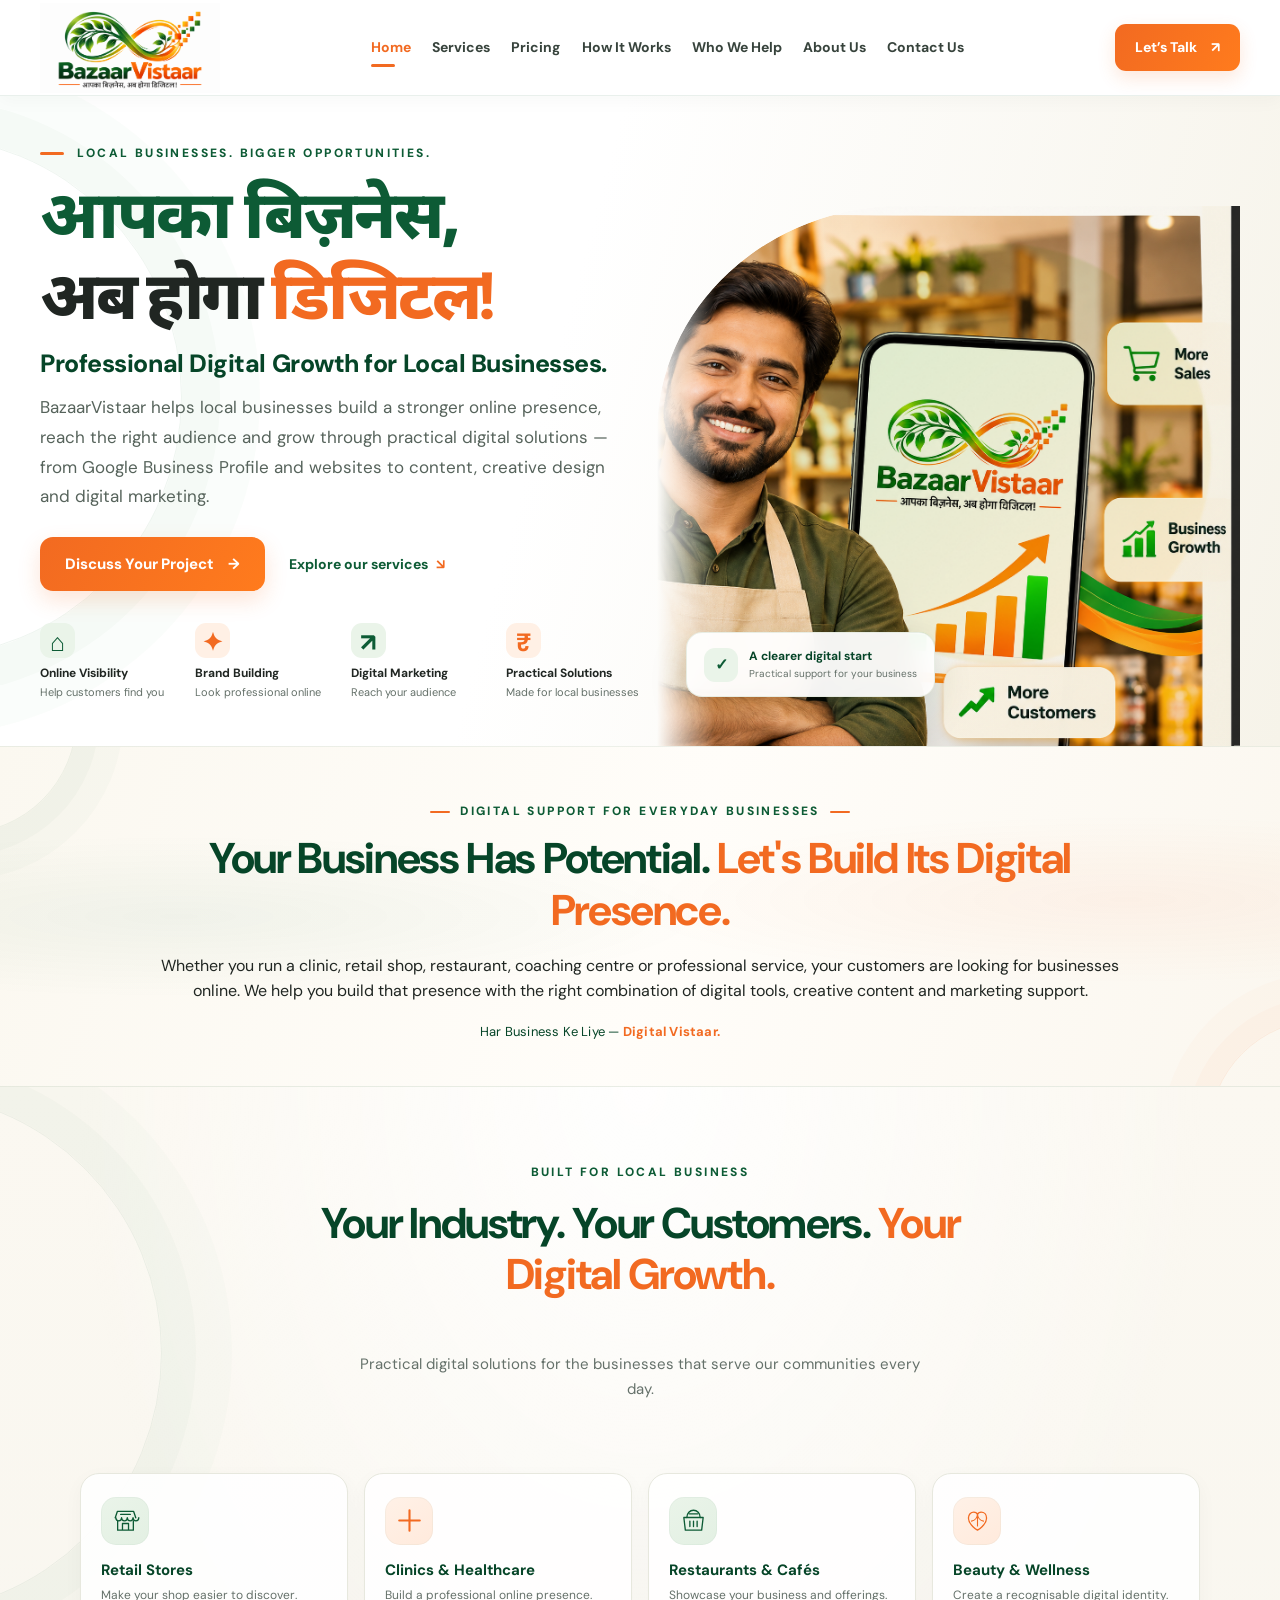
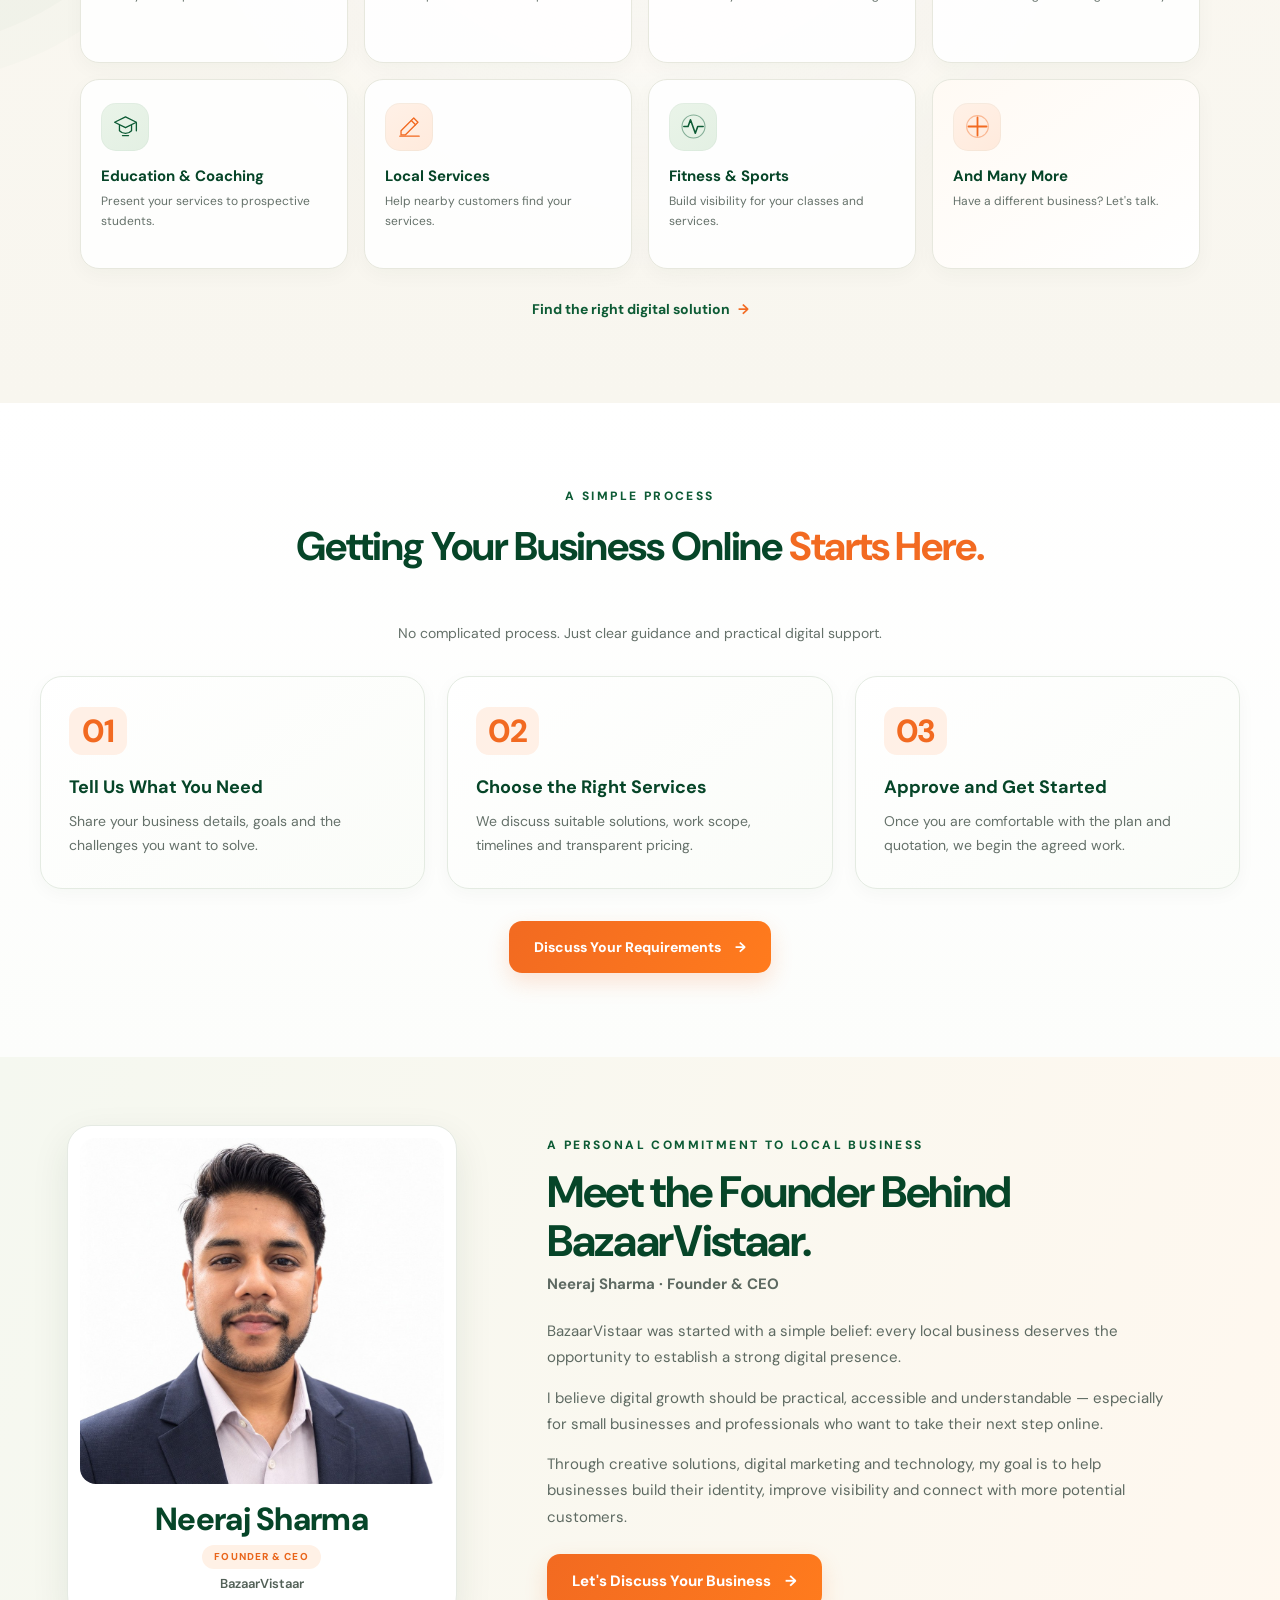
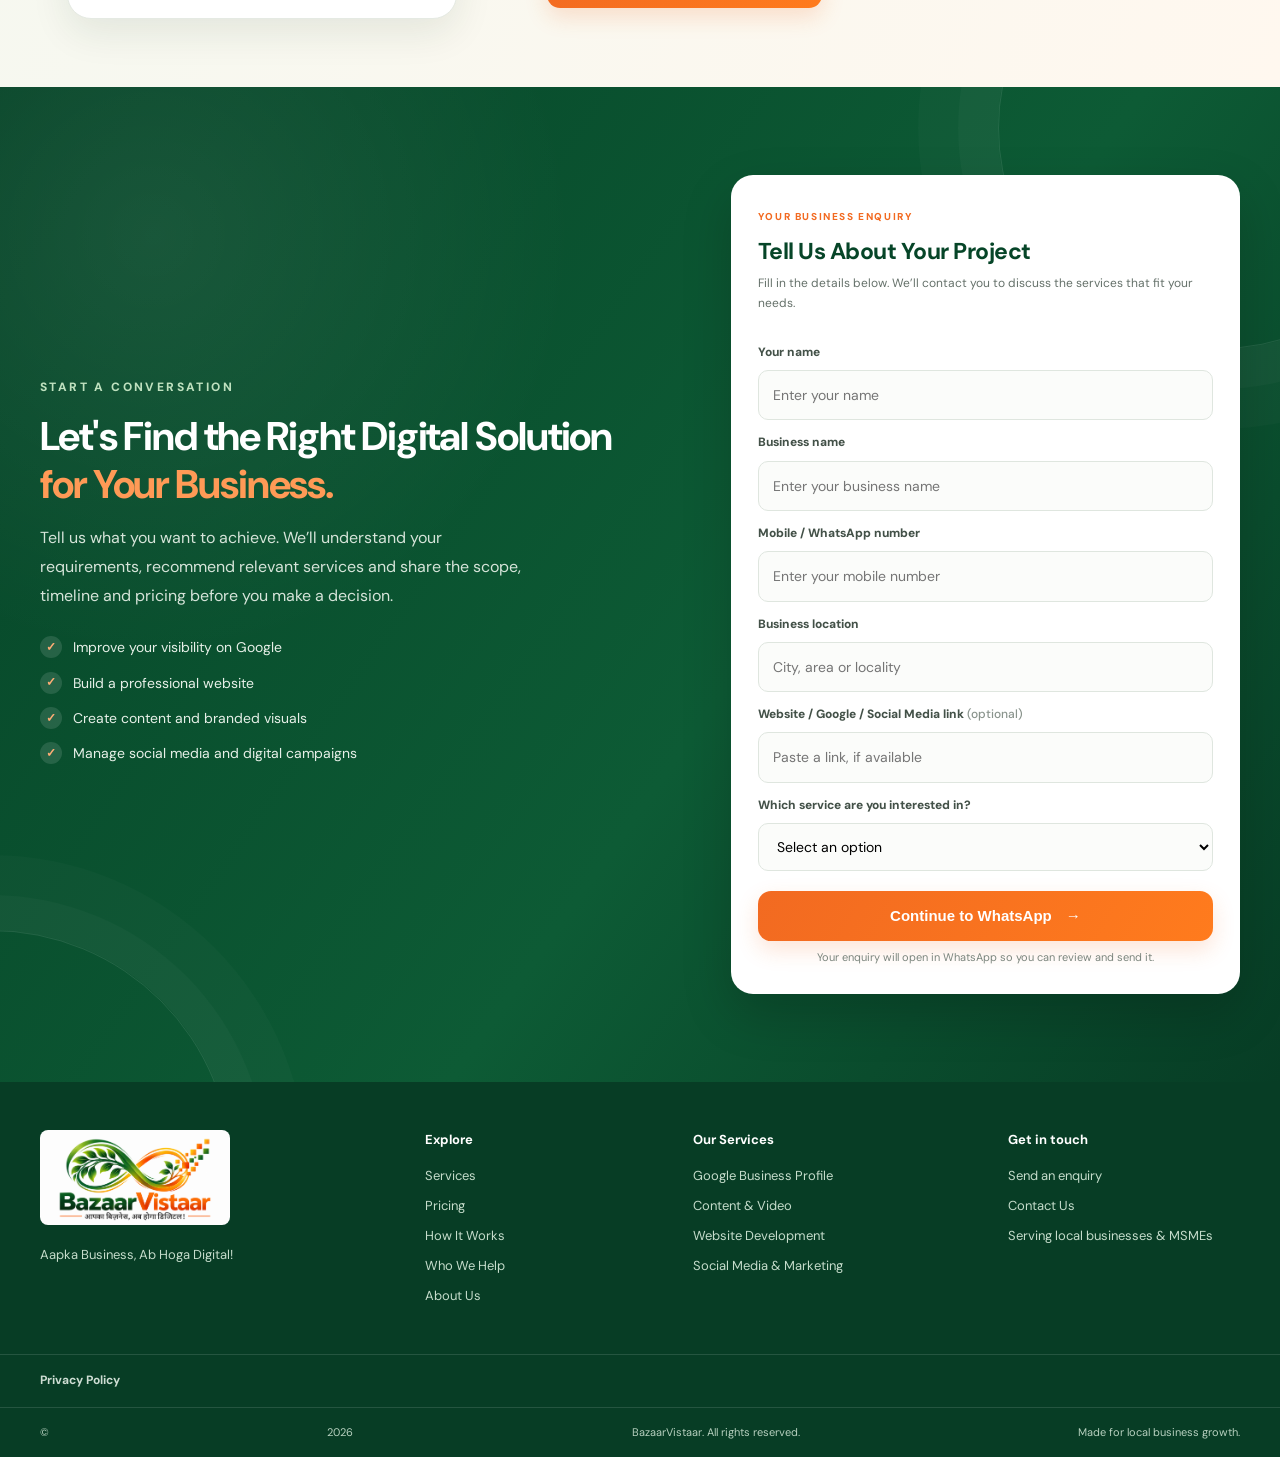
==== index.html @ 40b4f4fa "Revert conversation changes to index.html" ====
<!DOCTYPE html>
<html lang="en">
<head>
  <meta charset="UTF-8">
  <meta name="viewport" content="width=device-width, initial-scale=1.0">
  <meta name="description" content="BazaarVistaar helps local businesses build a stronger digital presence with Google Business Profile, websites, content, creative design and digital marketing. Explore practical digital solutions for your business.">
  <meta name="theme-color" content="#0d5b35">
  <meta property="og:title" content="BazaarVistaar — Professional Digital Growth for Local Businesses">
  <meta property="og:description" content="Build your online presence, strengthen your brand and take the next step with practical digital solutions. Discover practical digital solutions for your business.">
  <meta property="og:type" content="website">
  <title>BazaarVistaar | Digital Growth Solutions for Local Businesses</title>
  <link rel="icon" href="assets/bazaarvistaar-logo.png">
  <link rel="preconnect" href="https://fonts.googleapis.com">
  <link rel="preconnect" href="https://fonts.gstatic.com" crossorigin>
  <link href="https://fonts.googleapis.com/css2?family=DM+Sans:wght@400;500;600;700;800&family=Noto+Sans+Devanagari:wght@400;500;600;700;800&display=swap" rel="stylesheet">
  <link rel="stylesheet" href="styles.css">
</head>
<body>
  <header class="site-header">
    <div class="container nav-wrap">
      <a class="brand" href="index.html#home" aria-label="BazaarVistaar home">
        <img src="assets/bazaarvistaar-logo.png" alt="BazaarVistaar — आपका बिज़नेस, अब होगा डिजिटल!">
      </a>
      <button class="menu-toggle" id="menuToggle" aria-label="Open navigation" aria-expanded="false">☰</button>
      <nav class="main-nav" id="mainNav">
        <a class="active" href="#home">Home</a>
        <a href="services.html">Services</a>
        <a href="pricing.html">Pricing</a>
        <a href="#how-it-works">How It Works</a>
        <a href="#businesses">Who We Help</a>
        <a href="#about">About Us</a>
        <a href="contact.html">Contact Us</a>
      </nav>
      <a class="btn btn-small nav-cta" href="#contact">Let’s Talk <span>↗</span></a>
    </div>
  </header>

  <main>
    <section class="hero premium-hero" id="home">
      <div class="hero-wash"></div>
      <div class="container hero-grid">
        <div class="hero-copy">
          <p class="eyebrow"><span></span> LOCAL BUSINESSES. BIGGER OPPORTUNITIES.</p>
          <h1><span class="hindi">आपका बिज़नेस,</span><br><span class="dark">अब होगा</span> <span class="orange">डिजिटल!</span></h1>
          <h2 class="hero-kicker">Professional Digital Growth for Local Businesses.</h2>
          <p class="hero-description">BazaarVistaar helps local businesses build a stronger online presence, reach the right audience and grow through practical digital solutions — from Google Business Profile and websites to content, creative design and digital marketing.</p>
          <div class="hero-actions">
            <a class="btn" href="#contact">Discuss Your Project <span>→</span></a>
            <a class="text-link" href="services.html">Explore our services <span>↘</span></a>
          </div>
          <div class="hero-points">
            <div><span class="point-icon green">⌂</span><b>Online Visibility</b><small>Help customers find you</small></div>
            <div><span class="point-icon orange">✦</span><b>Brand Building</b><small>Look professional online</small></div>
            <div><span class="point-icon green">↗</span><b>Digital Marketing</b><small>Reach your audience</small></div>
            <div><span class="point-icon orange">₹</span><b>Practical Solutions</b><small>Made for local businesses</small></div>
          </div>
        </div>
        <div class="hero-visual">
          <img src="assets/hero-business.jpg" alt="Local business owner exploring digital tools for business growth">
          <div class="hero-image-note"><span class="hero-note-icon">✓</span><span><b>A clearer digital start</b><small>Practical support for your business</small></span></div>
        </div>
      </div>
    </section>

    <section class="intro-strip">
      <div class="container intro-inner">
        <p class="eyebrow centered">DIGITAL SUPPORT FOR EVERYDAY BUSINESSES</p>
        <h2>Your Business Has Potential. <span>Let's Build Its Digital Presence.</span></h2>
        <p>Whether you run a clinic, retail shop, restaurant, coaching centre or professional service, your customers are looking for businesses online. We help you build that presence with the right combination of digital tools, creative content and marketing support.</p>
        <p class="intro-hindi-line">Har Business Ke Liye — <strong>Digital Vistaar.</strong></p>
      </div>
    </section>

    <section class="business-section" id="businesses">
      <div class="container">
        <div class="section-heading centered-heading">
          <div><p class="eyebrow">BUILT FOR LOCAL BUSINESS</p><h2>Your Industry. Your Customers. <span>Your Digital Growth.</span></h2></div>
          <p>Practical digital solutions for the businesses that serve our communities every day.</p>
        </div>
        <div class="business-cards">
          <article class="business-card">
            <span class="business-card-icon" aria-hidden="true"><svg viewBox="0 0 48 48" fill="none"><path d="M7 19.5 10.5 9h27L41 19.5" stroke="currentColor" stroke-width="2.2" stroke-linecap="round" stroke-linejoin="round"/><path d="M8 19.5c0 3 2.1 5 4.8 5s4.7-2 4.7-5c0 3 2.1 5 4.8 5s4.7-2 4.7-5c0 3 2.1 5 4.8 5s4.7-2 4.7-5c0 3 2.1 5 4.8 5s4.7-2 4.7-5" stroke="currentColor" stroke-width="2.2" stroke-linecap="round" stroke-linejoin="round"/><path d="M11 24.5V40h26V24.5M19 40V29h10v11M16 14h16" stroke="currentColor" stroke-width="2.2" stroke-linecap="round" stroke-linejoin="round"/></svg></span>
            <h3>Retail Stores</h3><p>Make your shop easier to discover.</p><span class="business-card-hint">Explore digital solutions <b>↗</b></span>
          </article>
          <article class="business-card">
            <span class="business-card-icon" aria-hidden="true"><svg viewBox="0 0 48 48" fill="none"><path d="M24 7v34M7 24h34" stroke="currentColor" stroke-width="3.5" stroke-linecap="round"/><path d="M15 15h18v18H15z" stroke="currentColor" stroke-width="1.8" opacity=".0"/></svg></span>
            <h3>Clinics &amp; Healthcare</h3><p>Build a professional online presence.</p><span class="business-card-hint">Explore digital solutions <b>↗</b></span>
          </article>
          <article class="business-card">
            <span class="business-card-icon" aria-hidden="true"><svg viewBox="0 0 48 48" fill="none"><path d="M8 19h32l-2.5 21h-27L8 19Z" stroke="currentColor" stroke-width="2.2" stroke-linejoin="round"/><path d="M13 19c0-7 5-12 11-12s11 5 11 12M18 25v9M24 25v9M30 25v9" stroke="currentColor" stroke-width="2.2" stroke-linecap="round"/><path d="M17 13h14" stroke="currentColor" stroke-width="2.2" stroke-linecap="round"/></svg></span>
            <h3>Restaurants &amp; Cafés</h3><p>Showcase your business and offerings.</p><span class="business-card-hint">Explore digital solutions <b>↗</b></span>
          </article>
          <article class="business-card">
            <span class="business-card-icon" aria-hidden="true"><svg viewBox="0 0 48 48" fill="none"><path d="M24 40s-15-8.5-15-20c0-6 4-10 9-10 3 0 5 1.5 6 4 1-2.5 3-4 6-4 5 0 9 4 9 10 0 11.5-15 20-15 20Z" stroke="currentColor" stroke-width="2.2" stroke-linejoin="round"/><path d="M24 14c-1 7-5 10-10 11M24 14c1 7 5 10 10 11M24 14v19" stroke="currentColor" stroke-width="1.8" stroke-linecap="round"/></svg></span>
            <h3>Beauty &amp; Wellness</h3><p>Create a recognisable digital identity.</p><span class="business-card-hint">Explore digital solutions <b>↗</b></span>
          </article>
          <article class="business-card">
            <span class="business-card-icon" aria-hidden="true"><svg viewBox="0 0 48 48" fill="none"><path d="m6 17 18-9 18 9-18 9-18-9Z" stroke="currentColor" stroke-width="2.2" stroke-linejoin="round"/><path d="M14 22v9c6 6 14 6 20 0v-9M42 18v13" stroke="currentColor" stroke-width="2.2" stroke-linecap="round" stroke-linejoin="round"/><path d="M19 39h10" stroke="currentColor" stroke-width="2.2" stroke-linecap="round"/></svg></span>
            <h3>Education &amp; Coaching</h3><p>Present your services to prospective students.</p><span class="business-card-hint">Explore digital solutions <b>↗</b></span>
          </article>
          <article class="business-card">
            <span class="business-card-icon" aria-hidden="true"><svg viewBox="0 0 48 48" fill="none"><path d="M10 31 31 10l7 7-21 21H10v-7Z" stroke="currentColor" stroke-width="2.2" stroke-linejoin="round"/><path d="m27 14 7 7M8 40h32" stroke="currentColor" stroke-width="2.2" stroke-linecap="round"/></svg></span>
            <h3>Local Services</h3><p>Help nearby customers find your services.</p><span class="business-card-hint">Explore digital solutions <b>↗</b></span>
          </article>
          <article class="business-card">
            <span class="business-card-icon" aria-hidden="true"><svg viewBox="0 0 48 48" fill="none"><path d="M8 24h7l4-11 8 22 4-11h9" stroke="currentColor" stroke-width="2.6" stroke-linecap="round" stroke-linejoin="round"/><circle cx="24" cy="24" r="19" stroke="currentColor" stroke-width="1.8" opacity=".45"/></svg></span>
            <h3>Fitness &amp; Sports</h3><p>Build visibility for your classes and services.</p><span class="business-card-hint">Explore digital solutions <b>↗</b></span>
          </article>
          <article class="business-card business-card-more">
            <span class="business-card-icon" aria-hidden="true"><svg viewBox="0 0 48 48" fill="none"><path d="M24 9v30M9 24h30" stroke="currentColor" stroke-width="3" stroke-linecap="round"/><circle cx="24" cy="24" r="18" stroke="currentColor" stroke-width="1.8" opacity=".4"/></svg></span>
            <h3>And Many More</h3><p>Have a different business? Let's talk.</p><span class="business-card-hint">Tell us about your business <b>↗</b></span>
          </article>
        </div>
        <div class="business-cta"><a class="text-link" href="#contact">Find the right digital solution <span>→</span></a></div>
      </div>
    </section>

    <section class="how-section section" id="how-it-works">
      <div class="container">
        <div class="section-heading centered-heading">
          <div><p class="eyebrow">A SIMPLE PROCESS</p><h2>Getting Your Business Online <span>Starts Here.</span></h2></div>
          <p>No complicated process. Just clear guidance and practical digital support.</p>
        </div>
        <div class="steps">
          <div class="step"><div class="step-number">01</div><h3>Tell Us What You Need</h3><p>Share your business details, goals and the challenges you want to solve.</p></div>
          <div class="step"><div class="step-number">02</div><h3>Choose the Right Services</h3><p>We discuss suitable solutions, work scope, timelines and transparent pricing.</p></div>
          <div class="step"><div class="step-number">03</div><h3>Approve and Get Started</h3><p>Once you are comfortable with the plan and quotation, we begin the agreed work.</p></div>
        </div>
        <div class="process-cta"><a class="btn" href="#contact">Discuss Your Requirements <span>→</span></a></div>
      </div>
    </section>

    <section class="about-section" id="about">
      <div class="container about-grid">
        <div class="about-mark founder-portrait">
          <img src="assets/neeraj-sharma.jpg" alt="Neeraj Sharma, Founder of BazaarVistaar">
          <div class="founder-photo-caption"><strong class="founder-name">Neeraj Sharma</strong><span class="founder-role">FOUNDER &amp; CEO</span><span class="founder-brand">BazaarVistaar</span></div>
        </div>
        <div class="about-copy founder-copy">
          <p class="eyebrow">A PERSONAL COMMITMENT TO LOCAL BUSINESS</p>
          <h2 class="founder-heading">Meet the Founder Behind BazaarVistaar.</h2>
          <p class="founder-title">Neeraj Sharma · Founder &amp; CEO</p>
          <p>BazaarVistaar was started with a simple belief: every local business deserves the opportunity to establish a strong digital presence.</p>
          <p>I believe digital growth should be practical, accessible and understandable — especially for small businesses and professionals who want to take their next step online.</p>
          <p>Through creative solutions, digital marketing and technology, my goal is to help businesses build their identity, improve visibility and connect with more potential customers.</p>
          <a class="btn" href="#contact">Let's Discuss Your Business <span>→</span></a>
        </div>
      </div>
    </section>

    <section class="contact-section free-check-section" id="contact">
      <div class="container contact-grid">
        <div class="free-check-copy">
          <p class="eyebrow">START A CONVERSATION</p>
          <h2>Let's Find the Right Digital Solution <span>for Your Business.</span></h2>
          <p>Tell us what you want to achieve. We’ll understand your requirements, recommend relevant services and share the scope, timeline and pricing before you make a decision.</p>
          <div class="free-check-list">
            <div><span>✓</span> Improve your visibility on Google</div>
            <div><span>✓</span> Build a professional website</div>
            <div><span>✓</span> Create content and branded visuals</div>
            <div><span>✓</span> Manage social media and digital campaigns</div>
          </div>
        </div>
        <form class="enquiry-form" id="enquiryForm">
          <div class="form-card-heading"><span class="form-card-eyebrow">YOUR BUSINESS ENQUIRY</span><h3>Tell Us About Your Project</h3><p>Fill in the details below. We’ll contact you to discuss the services that fit your needs.</p></div>
          <label for="name">Your name</label><input id="name" name="name" type="text" placeholder="Enter your name" autocomplete="name" required>
          <label for="business">Business name</label><input id="business" name="business" type="text" placeholder="Enter your business name" autocomplete="organization" required>
          <label for="phone">Mobile / WhatsApp number</label><input id="phone" name="phone" type="tel" inputmode="tel" pattern="[0-9+\-\s]{10,15}" placeholder="Enter your mobile number" autocomplete="tel" required>
          <label for="location">Business location</label><input id="location" name="location" type="text" placeholder="City, area or locality" autocomplete="address-level2" required>
          <label for="onlineLinks">Website / Google / Social Media link <span class="optional-label">(optional)</span></label><input id="onlineLinks" name="onlineLinks" type="url" placeholder="Paste a link, if available">
          <label for="service">Which service are you interested in?</label>
          <select id="service" name="service" required>
            <option value="">Select an option</option>
            <option>Google Business Profile</option>
            <option>Website / Landing Page</option>
            <option>Content Research &amp; Scriptwriting</option>
            <option>Video Editing</option>
            <option>Social Media Management</option>
            <option>Poster &amp; Creative Design</option>
            <option>Digital Marketing</option>
            <option>Multiple Services / Not Sure</option>
          </select>
          <button class="btn form-submit" type="submit">Continue to WhatsApp <span>→</span></button>
          <small class="form-hint">Your enquiry will open in WhatsApp so you can review and send it.</small>
        </form>
      </div>
    </section>
  </main>

  <footer class="site-footer">
    <div class="container footer-main">
      <div class="footer-brand"><img src="assets/bazaarvistaar-logo.png" alt="BazaarVistaar"><p>Aapka Business, Ab Hoga Digital!</p></div>
      <div><b>Explore</b><a href="services.html">Services</a><a href="pricing.html">Pricing</a><a href="#how-it-works">How It Works</a><a href="#businesses">Who We Help</a><a href="#about">About Us</a></div>
      <div><b>Our Services</b><a href="services.html">Google Business Profile</a><a href="services.html">Content &amp; Video</a><a href="services.html">Website Development</a><a href="services.html">Social Media &amp; Marketing</a></div>
      <div><b>Get in touch</b><a href="#contact">Send an enquiry</a><a href="contact.html">Contact Us</a><span>Serving local businesses &amp; MSMEs</span></div>
    </div>
    <div class="footer-bottom"><div class="container"><a class="footer-privacy-link" href="privacy-policy.html">Privacy Policy</a></div></div><div class="footer-bottom"><div class="container">© <span id="year"></span> BazaarVistaar. All rights reserved. <span>Made for local business growth.</span></div></div>
  </footer>
  <script src="config.js"></script>
  <script src="script.js"></script>
</body>
</html>
---- styles.css ----
:root{
  --green:#0d5b35;--green-dark:#064528;--green-mid:#24864b;--green-soft:#eaf4e9;
  --orange:#f26a21;--orange-dark:#e9510b;--cream:#fbf7ef;--beige:#f6f0e5;
  --ink:#202622;--muted:#65716a;--line:#e9e6dc;--white:#fff;
  --shadow:0 16px 45px rgba(17,70,42,.10);--radius:22px
}
*{box-sizing:border-box}html{scroll-behavior:smooth;scroll-padding-top:92px}
body{margin:0;font-family:"DM Sans","Noto Sans Devanagari",sans-serif;color:var(--ink);background:#fff;line-height:1.6}
a{color:inherit;text-decoration:none}.container{width:min(1200px,calc(100% - 48px));margin:auto}
.site-header{height:96px;background:rgba(255,255,255,.96);position:sticky;top:0;z-index:20;border-bottom:1px solid rgba(20,80,45,.07);backdrop-filter:blur(14px)}
.nav-wrap{height:100%;display:flex;align-items:center;justify-content:space-between;gap:26px}
.brand{display:block;width:190px;flex-shrink:0}.brand img{width:100%;display:block}
.main-nav{display:flex;align-items:center;gap:30px;font-size:14px;font-weight:600;color:#37433c}
.main-nav a{padding:10px 0;position:relative}.main-nav a:hover,.main-nav a.active{color:var(--orange)}
.main-nav a.active:after{content:"";position:absolute;left:0;bottom:2px;width:26px;height:3px;background:var(--orange);border-radius:4px}
.btn{display:inline-flex;align-items:center;justify-content:center;gap:14px;padding:15px 25px;background:linear-gradient(120deg,var(--orange),#ff7b1d);color:#fff;border:0;border-radius:13px;font-weight:800;font-size:15px;box-shadow:0 9px 22px rgba(242,106,33,.18);transition:.2s;cursor:pointer}
.btn:hover{transform:translateY(-2px);box-shadow:0 13px 26px rgba(242,106,33,.25)}.btn-small{padding:12px 20px;font-size:14px;border-radius:11px}
.menu-toggle{display:none;border:0;background:var(--green-soft);border-radius:10px;padding:9px 12px;font-size:22px;color:var(--green)}
.hero{position:relative;overflow:hidden;background:linear-gradient(100deg,#fff 0%,#fff 43%,#f7f4e9 100%);min-height:560px}
.hero:before{content:"";position:absolute;width:520px;height:520px;border:1px solid rgba(37,133,70,.08);border-radius:50%;left:-340px;top:40px;box-shadow:0 0 0 38px rgba(37,133,70,.025),0 0 0 78px rgba(37,133,70,.02)}
.hero-grid{position:relative;display:grid;grid-template-columns:1.02fr .98fr;align-items:center;min-height:560px;gap:10px}
.hero-copy{padding:54px 0 38px;position:relative;z-index:2}
.eyebrow{font-size:12px;letter-spacing:2.4px;font-weight:800;color:var(--green);margin:0 0 15px}
.eyebrow span{display:inline-block;width:24px;height:3px;background:var(--orange);vertical-align:middle;margin-right:8px;border-radius:3px}
.hero h1{font-size:clamp(43px,5.2vw,68px);line-height:1.13;letter-spacing:-2.5px;margin:0 0 18px;color:var(--green);font-weight:800}
.hero h1 .hindi{font-family:"Noto Sans Devanagari",sans-serif}.hero h1 .dark{color:var(--ink)}.orange{color:var(--orange)}
.hero-description{font-size:17px;color:#56635b;max-width:540px;margin:0 0 25px}
.hero-actions{display:flex;align-items:center;gap:24px;flex-wrap:wrap}.text-link{font-weight:700;color:var(--green);font-size:14px}.text-link span{color:var(--orange);margin-left:5px}
.hero-points{display:grid;grid-template-columns:repeat(4,1fr);gap:12px;margin-top:38px;max-width:590px}
.hero-points>div{display:flex;flex-direction:column;align-items:flex-start;gap:1px}.point-icon{width:35px;height:35px;display:grid;place-items:center;border-radius:11px;font-size:25px;font-weight:800;margin-bottom:5px}
.point-icon.green{background:var(--green-soft);color:var(--green)}.point-icon.orange{background:#fff0e5;color:var(--orange)}
.hero-points b{font-size:12px}.hero-points small{font-size:11px;color:var(--muted)}
.hero-visual{height:520px;position:relative;align-self:end;display:flex;align-items:center;justify-content:center}
.hero-visual:before{content:"";position:absolute;width:420px;height:420px;border-radius:50%;background:linear-gradient(140deg,#d9edcf,#fff0d9);right:5%;top:7%;filter:blur(1px)}
.hero-visual>img{position:relative;width:100%;height:100%;object-fit:cover;object-position:center;border-radius:42% 0 0 0;mix-blend-mode:multiply;mask-image:linear-gradient(to right,transparent 0%,black 10%,black 100%)}
.floating-card{position:absolute;display:flex;align-items:center;gap:10px;padding:12px 16px;background:rgba(255,255,255,.95);border:1px solid #f0e6d5;border-radius:15px;box-shadow:var(--shadow);font-size:13px}
.floating-card small{display:block;color:var(--muted);font-size:11px}.card-top{display:none!important}
.mini-icon{font-size:24px;color:var(--green)}.mini-icon.orange{color:var(--orange)}
.intro-strip{background:var(--cream);padding:40px 0 35px;text-align:center;border-top:1px solid #f3eee4;border-bottom:1px solid #f3eee4}
.centered{text-align:center}.intro-inner .eyebrow{margin-bottom:7px}.intro-inner h2,.section-heading h2,.about-copy h2,.contact-grid h2{font-size:clamp(28px,3.2vw,40px);line-height:1.2;letter-spacing:-1.1px;margin:0 0 9px;color:var(--green-dark)}
.intro-inner h2 span,.section-heading h2 span,.about-copy h2 span,.contact-grid h2 span{color:var(--orange)}
.intro-inner>p:last-child{margin:0;color:var(--muted);font-size:15px}
.section{padding:84px 0}.section-heading{display:flex;justify-content:space-between;align-items:end;gap:40px;margin-bottom:32px}
.section-heading h2{max-width:650px;margin-bottom:0}.section-heading>p{max-width:340px;color:var(--muted);font-size:14px;margin:0 0 4px}
.service-grid{display:grid;grid-template-columns:repeat(3,1fr);gap:18px}
.service-card{padding:26px 24px 23px;border:1px solid var(--line);border-radius:19px;background:#fff;box-shadow:0 6px 22px rgba(20,70,40,.035);transition:.2s}
.service-card:hover{transform:translateY(-5px);box-shadow:var(--shadow);border-color:#d9e9d8}
.service-icon{width:48px;height:48px;border-radius:15px;display:grid;place-items:center;font-size:25px;font-weight:800;margin-bottom:17px}
.green-bg{background:var(--green-soft);color:var(--green)}.orange-bg{background:#fff0e5;color:var(--orange)}
.service-card h3{font-size:18px;margin:0 0 8px;color:#1d3025}.service-card p{font-size:13px;color:var(--muted);margin:0 0 17px;min-height:64px}
.service-card>a{font-size:13px;font-weight:800;color:var(--green)}.service-card>a span{color:var(--orange);margin-left:5px}
.business-section{padding:72px 0;background:var(--cream)}.centered-heading{display:block;text-align:center}.centered-heading .section-heading h2{margin:auto}.centered-heading>p{margin:12px auto 0}
.business-pills{display:flex;justify-content:center;gap:12px;flex-wrap:wrap;margin-top:30px}
.business-pills span{padding:13px 19px;border:1px solid #e8e4d8;background:#fff;border-radius:50px;font-size:13px;font-weight:700;color:#405148;box-shadow:0 4px 14px rgba(0,0,0,.025)}
.business-pills span:nth-child(3n+2){background:#fff7ef;border-color:#f6e4d5}
.how-section{background:#fff}.steps{display:grid;grid-template-columns:repeat(3,1fr);gap:22px}
.step{padding:28px;border-radius:20px;background:#fbfcf9;border:1px solid #e8eee6}
.step-number{font-size:34px;font-weight:800;color:var(--orange);letter-spacing:-1px}.step h3{font-size:18px;color:var(--green-dark);margin:12px 0 7px}.step p{font-size:14px;color:var(--muted);margin:0}
.about-section{background:linear-gradient(110deg,#f5f8f0,#fff8ef);padding:68px 0}
.about-grid{display:grid;grid-template-columns:.8fr 1.2fr;gap:70px;align-items:center}
.about-mark{background:#fff;border-radius:24px;padding:24px;box-shadow:var(--shadow);max-width:400px}.about-mark img{width:100%;display:block}
.about-copy h2{max-width:640px}.about-copy>p:not(.eyebrow){font-size:15px;color:#5e6a62;max-width:690px}
.about-copy .btn{margin-top:10px}
.contact-section{padding:80px 0;background:var(--green-dark);color:#fff;position:relative;overflow:hidden}
.contact-section:after{content:"";position:absolute;width:440px;height:440px;border:1px solid rgba(255,255,255,.1);border-radius:50%;right:-160px;top:-180px;box-shadow:0 0 0 40px rgba(255,255,255,.025),0 0 0 80px rgba(255,255,255,.02)}
.contact-grid{display:grid;grid-template-columns:1fr .82fr;gap:70px;align-items:center;position:relative;z-index:1}
.contact-grid .eyebrow{color:#bfe1bf}.contact-grid h2{color:#fff;max-width:550px}.contact-grid h2 span{color:#ff9a56}
.contact-grid>div>p:not(.eyebrow){color:#d6e4d9;max-width:490px}.contact-note{display:flex;gap:13px;flex-wrap:wrap;margin-top:28px;color:#d9eadc;font-size:12px}.contact-note span{color:#ff9a56;font-weight:900}
.enquiry-form{background:#fff;border-radius:22px;padding:27px;color:var(--ink);box-shadow:0 20px 50px rgba(0,0,0,.18);display:grid;gap:8px}
.enquiry-form label{font-size:12px;font-weight:800;color:#435148;margin-top:5px}.enquiry-form input,.enquiry-form select{width:100%;border:1px solid #dfe6df;background:#fbfcfa;padding:13px 14px;border-radius:10px;font:inherit;font-size:14px;outline:none}
.enquiry-form input:focus,.enquiry-form select:focus{border-color:var(--green);box-shadow:0 0 0 3px rgba(13,91,53,.08)}
.form-submit{width:100%;margin-top:12px}.form-hint{color:#7b857d;text-align:center;font-size:11px}
.site-footer{background:#073d25;color:#eaf4ec}.footer-main{display:grid;grid-template-columns:1.5fr 1fr 1.2fr 1fr;gap:36px;padding:48px 0}
.footer-brand img{width:190px;background:#fff;border-radius:8px}.footer-brand p{font-size:13px;color:#c5dccb}
.footer-main>div:not(:first-child){display:flex;flex-direction:column;gap:9px;font-size:13px;color:#c5dccb}.footer-main b{color:#fff;margin-bottom:7px}.footer-main a:hover{color:#ff9a56}
.footer-bottom{border-top:1px solid rgba(255,255,255,.12);padding:16px 0;font-size:11px;color:#b7d0bf}.footer-bottom .container{display:flex;justify-content:space-between;gap:15px}
@media(max-width:1000px){.main-nav{gap:16px;font-size:13px}.brand{width:155px}.hero-grid{grid-template-columns:1fr .9fr}.hero-visual{height:470px}.hero-points{grid-template-columns:repeat(2,1fr);max-width:360px}.contact-grid{gap:35px}}
@media(max-width:760px){
 .container{width:min(100% - 34px,560px)}.site-header{height:78px}.brand{width:145px}.menu-toggle{display:block;margin-left:auto}.nav-cta{display:none}
 .main-nav{display:none;position:absolute;top:78px;left:0;right:0;background:#fff;padding:12px 24px 20px;box-shadow:0 12px 18px rgba(0,0,0,.08);flex-direction:column;align-items:stretch;gap:3px}
 .main-nav.open{display:flex}.main-nav a{padding:11px 4px}.main-nav a.active:after{bottom:5px}
 .hero-grid{display:flex;flex-direction:column;gap:0;min-height:0}.hero-copy{padding:42px 0 15px}.hero h1{font-size:clamp(40px,10vw,58px);letter-spacing:-1.6px}.hero-description{font-size:15px}
 .hero-actions{gap:16px}.btn{padding:13px 17px;font-size:13px}.text-link{font-size:13px}
 .hero-points{width:100%;max-width:none;margin-top:27px;gap:13px}.hero-points>div{display:grid;grid-template-columns:36px 1fr;column-gap:9px;align-items:center}.point-icon{grid-row:span 2;margin:0}
 .hero-visual{width:100%;height:340px;margin-top:8px}.hero-visual>img{border-radius:28px;mask-image:linear-gradient(to bottom,transparent 0%,black 9%,black 100%)}
 .floating-card{padding:9px 11px;font-size:11px}.floating-card small{font-size:9px}.card-top{left:0;top:12%}.card-bottom{right:0;bottom:10%}
 .intro-strip{padding:30px 0}.intro-inner h2,.section-heading h2,.about-copy h2,.contact-grid h2{font-size:29px}
 .section{padding:58px 0}.section-heading{display:block;margin-bottom:25px}.section-heading>p{margin-top:12px}
 .service-grid{grid-template-columns:1fr;gap:12px}.service-card{padding:21px}.service-card p{min-height:0}
 .business-section{padding:55px 0}.business-pills{gap:8px}.business-pills span{font-size:12px;padding:10px 13px}
 .steps{grid-template-columns:1fr;gap:12px}.step{padding:22px}
 .about-section{padding:50px 0}.about-grid{grid-template-columns:1fr;gap:28px}.about-mark{max-width:300px;margin:auto}.about-copy{text-align:left}
 .contact-section{padding:58px 0}.contact-grid{grid-template-columns:1fr;gap:27px}.enquiry-form{padding:22px}
 .footer-main{grid-template-columns:1fr 1fr;gap:28px;padding:38px 0}.footer-brand{grid-column:1/-1}
 .footer-bottom .container{display:block}.footer-bottom .container span{display:block;margin-top:4px}
}
@media(prefers-reduced-motion:reduce){html{scroll-behavior:auto}*,*:before,*:after{transition:none!important}}


/* Pricing section */
.pricing-section{background:linear-gradient(180deg,#fbf7ef 0%,#fff 100%)}
.pricing-heading{align-items:end}
.pricing-grid{display:grid;grid-template-columns:repeat(3,minmax(0,1fr));gap:20px;align-items:stretch}
.pricing-card{position:relative;background:#fff;border:1px solid #e7e9df;border-radius:22px;padding:29px 25px 26px;box-shadow:0 10px 30px rgba(17,70,42,.055);display:flex;flex-direction:column;min-width:0}
.pricing-card.popular{border:2px solid var(--orange);box-shadow:0 18px 42px rgba(242,106,33,.12);transform:translateY(-9px)}
.popular-ribbon{position:absolute;top:0;right:22px;transform:translateY(-1px);background:var(--orange);color:#fff;padding:7px 13px;border-radius:0 0 10px 10px;font-size:10px;letter-spacing:1px;font-weight:800}
.plan-label{display:inline-block;color:var(--green);font-size:11px;font-weight:800;letter-spacing:2px;margin-bottom:10px}
.pricing-top h3{font-size:22px;color:var(--green-dark);margin:0 0 6px}
.pricing-top p{font-size:13px;color:var(--muted);margin:0;min-height:42px}
.plan-price{display:flex;align-items:baseline;gap:7px;margin:22px 0 18px}
.plan-price strong{font-size:37px;line-height:1;color:var(--ink);letter-spacing:-1.5px}
.plan-price span{font-size:13px;color:var(--muted)}
.pricing-btn{width:100%;padding:13px 15px;font-size:13px}
.pricing-card.popular .pricing-btn{background:var(--green);box-shadow:0 9px 22px rgba(13,91,53,.16)}
.pricing-card.popular .pricing-btn:hover{box-shadow:0 13px 26px rgba(13,91,53,.22)}
.included-title{font-size:10px;letter-spacing:1.3px;font-weight:800;color:var(--green);margin:25px 0 12px}
.plan-features{list-style:none;padding:0;margin:0;display:grid;gap:11px}
.plan-features li{position:relative;padding-left:25px;font-size:13px;color:#536158}
.plan-features li:before{content:"✓";position:absolute;left:0;top:0;width:17px;height:17px;display:grid;place-items:center;border-radius:50%;background:var(--green-soft);color:var(--green);font-size:11px;font-weight:900}
.pricing-footnote{text-align:center;color:var(--muted);font-size:12px;margin:28px auto 0;max-width:850px}
.pricing-footnote a{color:var(--green);font-weight:800;text-decoration:underline;text-underline-offset:3px}
@media(max-width:760px){.pricing-grid{grid-template-columns:1fr;gap:17px}.pricing-card{padding:25px 22px}.pricing-card.popular{transform:none;order:-1}.pricing-top p{min-height:0}.pricing-heading{display:block}}

/* Dedicated pricing page */
.pricing-page-hero{background:linear-gradient(110deg,#f7f4e9 0%,#fff 65%);padding:78px 0 66px;text-align:center;border-bottom:1px solid #f0eadf}
.pricing-page-hero-inner{max-width:760px}
.pricing-page-hero .eyebrow{margin-bottom:14px}
.pricing-page-hero h1{font-size:clamp(38px,5vw,58px);line-height:1.12;letter-spacing:-2px;color:var(--green-dark);margin:0 0 16px}
.pricing-page-hero h1 span{color:var(--orange)}
.pricing-page-hero-inner>p:not(.eyebrow){max-width:620px;margin:0 auto 20px;color:var(--muted);font-size:16px}
.pricing-page-hero .text-link{display:inline-block}
.pricing-contact-strip{padding:54px 0;background:var(--green-dark);color:#fff}
.pricing-contact-inner{display:flex;justify-content:space-between;align-items:center;gap:28px}
.pricing-contact-inner .eyebrow{color:#bfe1bf}
.pricing-contact-inner h2{font-size:clamp(25px,3vw,35px);line-height:1.2;margin:0 0 8px;color:#fff}
.pricing-contact-inner h2 span{color:#ff9a56}
.pricing-contact-inner p:not(.eyebrow){color:#d6e4d9;margin:0}
.pricing-contact-inner .btn{flex-shrink:0}
@media(max-width:760px){.pricing-page-hero{padding:55px 0 48px}.pricing-page-hero h1{letter-spacing:-1.3px}.pricing-page-hero-inner>p:not(.eyebrow){font-size:14px}.pricing-contact-inner{display:block}.pricing-contact-inner .btn{margin-top:20px}}


/* Standardized subscription-style pricing layout */
.pricing-section{background:#f7f8f7;padding-top:64px}
.pricing-intro{text-align:center;max-width:720px;margin:0 auto 38px}
.pricing-intro .eyebrow{margin-bottom:12px}
.pricing-intro h2{font-size:clamp(29px,3.4vw,42px);line-height:1.18;letter-spacing:-1.2px;color:var(--green-dark);margin:0 0 12px}
.pricing-intro h2 span{color:var(--orange)}
.pricing-intro>p:not(.eyebrow){color:var(--muted);font-size:15px;margin:0}
.billing-note{display:inline-flex;align-items:center;margin-top:18px;padding:6px 12px;border:1px solid #dfe7df;border-radius:30px;background:#fff;color:#536158;font-size:10px;font-weight:800;letter-spacing:1.4px}
.pricing-grid{gap:16px;align-items:stretch}
.pricing-card{border:1px solid #dfe5df;border-radius:16px;padding:27px 24px 25px;box-shadow:0 4px 16px rgba(22,55,35,.035);min-height:100%;transition:border-color .2s,box-shadow .2s}
.pricing-card:hover{border-color:#a9c5b0;box-shadow:0 12px 28px rgba(22,55,35,.08)}
.pricing-card.popular{transform:none;border:2px solid var(--green);box-shadow:0 12px 30px rgba(13,91,53,.10)}
.popular-ribbon{right:18px;background:var(--green);border-radius:0 0 8px 8px}
.plan-label{font-size:10px;letter-spacing:1.6px;color:#66746a}
.pricing-top h3{font-size:23px;letter-spacing:-.4px;margin-bottom:8px}
.pricing-top p{min-height:48px;line-height:1.55}
.plan-price{margin:23px 0 18px;gap:6px}
.plan-price strong{font-size:39px;letter-spacing:-1.8px}
.plan-price span{font-size:12px}
.pricing-btn,.pricing-card.popular .pricing-btn{background:var(--green);box-shadow:none;border-radius:9px;min-height:46px}
.pricing-btn:hover,.pricing-card.popular .pricing-btn:hover{background:var(--green-dark);box-shadow:none}
.included-title{border-top:1px solid #edf0ec;padding-top:19px;margin:22px 0 14px;font-size:9px;letter-spacing:1.2px;color:#68766d}
.plan-features{gap:12px}
.plan-features li{font-size:12px;line-height:1.5;padding-left:24px}
.plan-features li:before{background:#eaf4e9;color:var(--green)}
.pricing-footnote{font-size:12px;line-height:1.7}
@media(max-width:760px){.pricing-section{padding-top:48px}.pricing-intro{margin-bottom:26px}.pricing-grid{gap:14px}.pricing-card.popular{order:0}.pricing-card{min-height:0}.pricing-top p{min-height:0}}


/* Dedicated services page — consistent, standardized service cards */
.services-page-hero{background:linear-gradient(110deg,#f7f4e9 0%,#fff 65%);padding:76px 0 68px;text-align:center;border-bottom:1px solid #f0eadf}
.services-page-hero-inner{max-width:790px;margin:auto}
.services-page-hero .eyebrow{margin-bottom:14px}
.services-page-hero h1{font-size:clamp(36px,4.8vw,56px);line-height:1.13;letter-spacing:-1.8px;color:var(--green-dark);margin:0 0 15px}
.services-page-hero h1 span{color:var(--orange)}
.services-page-hero-inner>p:not(.eyebrow){max-width:650px;margin:0 auto 23px;color:var(--muted);font-size:16px}
.services-page-section{background:#f7f8f7;padding-top:64px}
.services-page-intro{text-align:center;max-width:720px;margin:0 auto 38px}
.services-page-intro h2{font-size:clamp(29px,3.4vw,42px);line-height:1.18;letter-spacing:-1.2px;color:var(--green-dark);margin:0 0 12px}
.services-page-intro h2 span{color:var(--orange)}
.services-page-intro>p:last-child{color:var(--muted);font-size:15px;margin:0}
.services-standard-grid{display:grid;grid-template-columns:repeat(3,minmax(0,1fr));gap:16px;align-items:stretch}
.service-standard-card{display:flex;flex-direction:column;background:#fff;border:1px solid #dfe5df;border-radius:16px;padding:25px 23px 22px;box-shadow:0 4px 16px rgba(22,55,35,.035);transition:border-color .2s,box-shadow .2s}
.service-standard-card:hover{border-color:#a9c5b0;box-shadow:0 12px 28px rgba(22,55,35,.08)}
.service-standard-head{display:flex;align-items:center;justify-content:space-between;margin-bottom:17px}
.service-standard-head .service-icon{margin:0}
.service-number{font-size:12px;font-weight:800;letter-spacing:1px;color:#a1aaa3}
.service-kicker{font-size:9px;letter-spacing:1.5px;font-weight:800;color:var(--green);margin:0 0 7px}
.service-standard-card h3{font-size:21px;line-height:1.25;letter-spacing:-.4px;color:var(--green-dark);margin:0 0 9px}
.service-standard-card>p:not(.service-kicker){font-size:13px;line-height:1.6;color:var(--muted);margin:0 0 16px;min-height:62px}
.service-standard-card ul{list-style:none;padding:17px 0 0;margin:0 0 20px;border-top:1px solid #edf0ec;display:grid;gap:10px}
.service-standard-card li{position:relative;padding-left:22px;font-size:12px;line-height:1.45;color:#536158}
.service-standard-card li:before{content:"✓";position:absolute;left:0;top:0;width:15px;height:15px;display:grid;place-items:center;border-radius:50%;background:#eaf4e9;color:var(--green);font-size:10px;font-weight:900}
.service-standard-link{display:flex;justify-content:space-between;align-items:center;gap:10px;margin-top:auto;padding-top:15px;border-top:1px solid #edf0ec;color:var(--green);font-size:12px;font-weight:800}
.service-standard-link span{color:var(--orange);font-size:17px}
.services-page-note{text-align:center;color:var(--muted);font-size:12px;line-height:1.7;margin:28px auto 0}
.services-page-note a{color:var(--green);font-weight:800;text-decoration:underline;text-underline-offset:3px}
@media(max-width:900px){.services-standard-grid{grid-template-columns:repeat(2,minmax(0,1fr))}}
@media(max-width:600px){.services-page-hero{padding:54px 0 48px}.services-page-hero h1{letter-spacing:-1px}.services-page-hero-inner>p:not(.eyebrow){font-size:14px}.services-page-section{padding-top:48px}.services-page-intro{margin-bottom:26px}.services-standard-grid{grid-template-columns:1fr;gap:14px}.service-standard-card{padding:23px 21px}.service-standard-card>p:not(.service-kicker){min-height:0}}


/* Alignment fix: centered section headings (How It Works and other centered sections) */
.section-heading.centered-heading{
  display:block;
  width:100%;
  max-width:100%;
  text-align:center;
}
.section-heading.centered-heading>div{
  width:100%;
  text-align:center;
}
.section-heading.centered-heading h2{
  width:100%;
  max-width:760px;
  margin:0 auto;
  text-align:center;
}
.section-heading.centered-heading>p{
  width:min(100%,560px);
  max-width:560px;
  margin:12px auto 0;
  text-align:center;
}


/* Explicitly center the two homepage section heading groups */
.business-section .container,
.how-section .container{
  display:flex;
  flex-direction:column;
  align-items:center;
}
.business-section .section-heading.centered-heading,
.how-section .section-heading.centered-heading{
  display:flex;
  flex-direction:column;
  align-items:center;
  justify-content:center;
  width:100%;
  max-width:820px;
  margin:0 auto 32px;
  text-align:center;
}
.business-section .section-heading.centered-heading>div,
.how-section .section-heading.centered-heading>div{
  width:100%;
  text-align:center;
}
.business-section .section-heading.centered-heading .eyebrow,
.how-section .section-heading.centered-heading .eyebrow{
  text-align:center;
}
.business-section .section-heading.centered-heading h2,
.how-section .section-heading.centered-heading h2{
  width:100%;
  max-width:760px;
  margin:0 auto;
  text-align:center;
}
.business-section .section-heading.centered-heading>p,
.how-section .section-heading.centered-heading>p{
  width:100%;
  max-width:560px;
  margin:12px auto 0;
  text-align:center;
}
.business-pills,
.steps{
  width:100%;
}


/* Founder introduction profile */
.about-grid{grid-template-columns:.78fr 1.22fr;gap:64px}
.founder-portrait{max-width:360px;width:100%;margin:0 auto;padding:12px;background:#fff;border:1px solid #e7ece5;border-radius:22px;overflow:hidden}
.founder-portrait img{display:block;width:100%;aspect-ratio:4/4.4;object-fit:cover;object-position:center 28%;border-radius:15px;background:#f7f7f7}
.founder-photo-caption{display:flex;flex-direction:column;gap:2px;padding:15px 8px 8px;text-align:center}
.founder-photo-caption strong{font-size:19px;line-height:1.3;color:var(--green-dark)}
.founder-photo-caption span{font-size:12px;font-weight:600;color:var(--muted)}
.founder-copy h2{max-width:620px}
.founder-copy>p:not(.eyebrow){font-size:15px;line-height:1.8;color:#5e6a62;max-width:680px}
@media(max-width:760px){.about-grid{grid-template-columns:1fr;gap:28px}.founder-portrait{max-width:280px}.founder-copy{text-align:center}.founder-copy h2,.founder-copy>p:not(.eyebrow){margin-left:auto;margin-right:auto}}


/* Founder card typography and image presentation refinement */
.about-mark.founder-portrait{
  display:flex;
  flex-direction:column;
  align-self:center;
  max-width:390px;
  padding:12px;
  background:#fff;
  border:1px solid #e5eae3;
  border-radius:24px;
  box-shadow:0 14px 38px rgba(22,55,35,.09);
}
.founder-portrait img{
  display:block;
  width:100%;
  height:auto;
  max-height:390px;
  aspect-ratio:auto;
  object-fit:contain;
  object-position:center;
  border-radius:16px;
  background:#fff;
}
.founder-photo-caption{
  display:flex !important;
  flex-direction:column !important;
  align-items:center;
  justify-content:center;
  gap:7px;
  width:100%;
  padding:17px 10px 13px;
  text-align:center;
}
.founder-photo-caption .founder-name{
  display:block;
  width:100%;
  margin:0;
  color:var(--green-dark);
  font-size:clamp(20px,2vw,24px);
  font-weight:800;
  line-height:1.2;
  letter-spacing:-.45px;
  white-space:normal;
}
.founder-photo-caption .founder-role{
  display:inline-block;
  padding:6px 12px;
  border-radius:30px;
  background:#fff1e6;
  color:#e9651b;
  font-size:10px;
  line-height:1.2;
  font-weight:800;
  letter-spacing:1.1px;
}
.founder-photo-caption .founder-brand{
  display:block;
  color:#526057;
  font-size:13px;
  line-height:1.3;
  font-weight:600;
}
@media(max-width:760px){
  .about-mark.founder-portrait{max-width:300px}
  .founder-portrait img{max-height:320px}
}


/* Founder introduction: clean name/title hierarchy and contained text */
.about-section .about-grid{align-items:center}
.about-section .founder-copy{min-width:0;width:100%;max-width:680px}
.founder-copy .founder-heading{
  display:block;
  width:100%;
  max-width:100%;
  margin:0 0 5px;
  color:var(--green-dark);
  font-size:clamp(30px,3.5vw,44px);
  line-height:1.12;
  letter-spacing:-1.35px;
  overflow-wrap:normal;
  word-break:normal;
}
.founder-copy .founder-title{
  display:block;
  margin:0 0 20px;
  color:var(--orange);
  font-size:clamp(17px,1.8vw,21px);
  line-height:1.4;
  font-weight:700;
}
.founder-copy>p:not(.eyebrow):not(.founder-title){
  width:100%;
  max-width:620px;
  margin:0 0 14px;
  font-size:15px;
  line-height:1.75;
  color:#5e6a62;
  overflow-wrap:break-word;
}
.founder-copy .eyebrow{margin-bottom:12px}
@media(max-width:760px){
  .about-section .about-grid{width:100%;min-width:0}
  .about-section .founder-copy{max-width:100%;padding-inline:4px}
  .founder-copy .founder-heading{font-size:clamp(29px,8vw,38px);letter-spacing:-.8px}
  .founder-copy .founder-title{font-size:17px;margin-bottom:16px}
  .founder-copy>p:not(.eyebrow):not(.founder-title){font-size:14px;line-height:1.7}
}


/* Premium hover lift and reveal interaction for service cards */
.service-standard-card{
  position:relative;
  isolation:isolate;
  overflow:hidden;
  transform:translateY(0) scale(1);
  box-shadow:0 4px 16px rgba(22,55,35,.035);
  transition:
    transform .32s cubic-bezier(.2,.75,.25,1),
    border-color .32s ease,
    box-shadow .32s ease,
    background-color .32s ease;
}
.service-standard-card::before{
  content:"";
  position:absolute;
  z-index:-1;
  top:0;
  left:0;
  width:100%;
  height:4px;
  background:linear-gradient(90deg,var(--green),#69a94f,var(--orange));
  transform:scaleX(0);
  transform-origin:left;
  transition:transform .32s ease;
}
.service-standard-card .service-icon{
  transition:transform .32s cubic-bezier(.2,.75,.25,1),box-shadow .32s ease;
}
.service-standard-card .service-number{
  transition:color .25s ease,transform .25s ease;
}
.service-standard-card .service-standard-link{
  transition:color .25s ease,padding .25s ease;
}
.service-standard-card:hover,
.service-standard-card:focus-within{
  transform:translateY(-9px) scale(1.012);
  border-color:#a9cbb0;
  box-shadow:0 22px 42px rgba(13,91,53,.13),0 5px 14px rgba(242,106,33,.06);
  background:#fff;
}
.service-standard-card:hover::before,
.service-standard-card:focus-within::before{
  transform:scaleX(1);
}
.service-standard-card:hover .service-icon,
.service-standard-card:focus-within .service-icon{
  transform:translateY(-3px) rotate(-5deg) scale(1.08);
  box-shadow:0 8px 16px rgba(13,91,53,.10);
}
.service-standard-card:hover .service-number,
.service-standard-card:focus-within .service-number{
  color:var(--orange);
  transform:translateY(-2px);
}
.service-standard-card:hover .service-standard-link,
.service-standard-card:focus-within .service-standard-link{
  color:var(--orange);
  padding-left:4px;
}
.service-standard-card:hover .service-standard-link span,
.service-standard-card:focus-within .service-standard-link span{
  display:inline-block;
  transform:translateX(4px);
}
.service-standard-link span{transition:transform .25s ease}
@media(hover:none){
  .service-standard-card:hover{transform:none;box-shadow:0 4px 16px rgba(22,55,35,.035)}
}
@media(prefers-reduced-motion:reduce){
  .service-standard-card,.service-standard-card::before,.service-standard-card .service-icon,
  .service-standard-card .service-number,.service-standard-card .service-standard-link,
  .service-standard-link span{transition:none!important}
}


/* Refined homepage hero: preserve the original organic image treatment, with a subtle size increase */
@media (min-width:1100px){
  .hero-grid{
    grid-template-columns:1.02fr .98fr;
    gap:10px;
    min-height:575px;
  }
  .hero-visual{
    height:540px;
  }
  .hero-visual>img{
    object-fit:cover;
    object-position:center;
  }
}


/* Pricing page: widen the hero and plan wrapper to reduce excessive side whitespace */
@media (min-width:1100px){
  .pricing-page-hero .container,
  .pricing-section>.container{
    width:min(1500px,calc(100% - 80px));
  }
  .pricing-page-hero-inner{
    max-width:1120px;
  }
  .pricing-page-hero h1{
    max-width:100%;
  }
  .pricing-page-hero-inner>p:not(.eyebrow){
    max-width:850px;
  }
  .pricing-intro{
    max-width:1120px;
  }
  .pricing-intro h2{
    max-width:100%;
    white-space:normal;
  }
}
@media (min-width:1500px){
  .pricing-page-hero .container,
  .pricing-section>.container{
    width:min(1560px,calc(100% - 96px));
  }
  .pricing-intro h2{
    font-size:44px;
  }
}


/* Premium interaction treatment for the How It Works process cards */
.how-section{
  position:relative;
  isolation:isolate;
  background:linear-gradient(180deg,#fff 0%,#fcfdfb 100%);
}
.how-section .section-heading{
  margin-bottom:34px;
}
.how-section .steps{
  gap:22px;
  perspective:1000px;
}
.how-section .step{
  position:relative;
  isolation:isolate;
  overflow:hidden;
  min-height:205px;
  padding:30px 28px;
  border:1px solid #e4ebe2;
  border-radius:22px;
  background:linear-gradient(145deg,#fff 0%,#fafcf8 100%);
  box-shadow:0 5px 18px rgba(18,66,39,.035);
  transform:translateY(0);
  transition:transform .38s cubic-bezier(.2,.75,.25,1),
             box-shadow .38s ease,border-color .3s ease,background .3s ease;
}
.how-section .step::before{
  content:"";
  position:absolute;
  z-index:-1;
  top:0;
  left:0;
  width:100%;
  height:4px;
  background:linear-gradient(90deg,var(--green),#78aa68,var(--orange));
  transform:scaleX(0);
  transform-origin:left;
  transition:transform .38s ease;
}
.how-section .step::after{
  content:"";
  position:absolute;
  z-index:-1;
  width:170px;
  height:170px;
  right:-92px;
  bottom:-112px;
  border-radius:50%;
  background:radial-gradient(circle,rgba(244,106,31,.10),rgba(244,106,31,0) 70%);
  opacity:0;
  transition:opacity .35s ease,transform .45s ease;
}
.how-section .step-number{
  display:inline-flex;
  align-items:center;
  justify-content:center;
  min-width:58px;
  min-height:48px;
  padding:4px 12px;
  border-radius:13px;
  background:#fff0e6;
  color:var(--orange);
  font-size:32px;
  line-height:1;
  letter-spacing:-1.2px;
  transition:transform .35s cubic-bezier(.2,.75,.25,1),background .3s ease,color .3s ease;
}
.how-section .step h3{
  margin-top:18px;
  transition:color .3s ease,transform .3s ease;
}
.how-section .step p{
  max-width:340px;
  line-height:1.75;
}
.how-section .step:hover,
.how-section .step:focus-within{
  transform:translateY(-8px);
  border-color:#b9d2bd;
  background:linear-gradient(145deg,#fff 0%,#f8fcf7 100%);
  box-shadow:0 20px 42px rgba(13,91,53,.10),0 5px 14px rgba(242,106,33,.045);
}
.how-section .step:hover::before,
.how-section .step:focus-within::before{
  transform:scaleX(1);
}
.how-section .step:hover::after,
.how-section .step:focus-within::after{
  opacity:1;
  transform:translate(-18px,-18px);
}
.how-section .step:hover .step-number,
.how-section .step:focus-within .step-number{
  transform:translateY(-3px) scale(1.06);
  background:var(--green);
  color:#fff;
}
.how-section .step:hover h3,
.how-section .step:focus-within h3{
  color:var(--orange);
  transform:translateX(2px);
}
@media(hover:none){
  .how-section .step:hover{
    transform:none;
    box-shadow:0 5px 18px rgba(18,66,39,.035);
  }
}
@media(prefers-reduced-motion:reduce){
  .how-section .step,.how-section .step::before,.how-section .step::after,
  .how-section .step-number,.how-section .step h3{transition:none!important}
}
@media(max-width:760px){
  .how-section .step{min-height:0;padding:24px;border-radius:18px}
}


/* Premium polish for the intro band and audiences section */
.intro-strip{
  position:relative;
  isolation:isolate;
  overflow:hidden;
  padding:48px 0 43px;
  background:
    radial-gradient(ellipse at 14% 50%,rgba(31,112,63,.055),transparent 34%),
    radial-gradient(ellipse at 88% 45%,rgba(246,105,31,.06),transparent 32%),
    linear-gradient(110deg,#fbf8f0 0%,#fffdf9 52%,#fbf7ef 100%);
  border-top:1px solid rgba(28,91,53,.08);
  border-bottom:1px solid rgba(28,91,53,.09);
}
.intro-strip::before,
.intro-strip::after{
  content:"";
  position:absolute;
  z-index:-1;
  width:230px;
  height:230px;
  border:1px solid rgba(27,105,58,.075);
  border-radius:50%;
  pointer-events:none;
}
.intro-strip::before{left:-155px;top:-145px;box-shadow:0 0 0 22px rgba(27,105,58,.025),0 0 0 46px rgba(27,105,58,.018)}
.intro-strip::after{right:-160px;bottom:-165px;border-color:rgba(242,106,31,.10);box-shadow:0 0 0 22px rgba(242,106,31,.025),0 0 0 46px rgba(242,106,31,.018)}
.intro-inner{position:relative;max-width:1100px}
.intro-inner .eyebrow{
  display:inline-flex;
  align-items:center;
  gap:10px;
  margin-bottom:12px;
}
.intro-inner .eyebrow::before,
.intro-inner .eyebrow::after{
  content:"";
  display:block;
  width:20px;
  height:2px;
  border-radius:2px;
  background:var(--orange);
}
.intro-inner h2{
  font-size:clamp(30px,3.5vw,43px);
  letter-spacing:-1.35px;
  margin-bottom:11px;
}
.intro-inner>p:last-child{
  font-size:15px;
  line-height:1.7;
}

.business-section{
  position:relative;
  isolation:isolate;
  overflow:hidden;
  padding:76px 0 82px;
  background:
    radial-gradient(ellipse at 50% 0%,rgba(255,255,255,.92),transparent 62%),
    linear-gradient(180deg,#fbf8f1 0%,#f8f6ef 100%);
}
.business-section::before{
  content:"";
  position:absolute;
  z-index:-1;
  width:520px;
  height:520px;
  left:-360px;
  top:5px;
  border:1px solid rgba(25,105,57,.07);
  border-radius:50%;
  box-shadow:0 0 0 34px rgba(25,105,57,.018),0 0 0 70px rgba(25,105,57,.014);
  pointer-events:none;
}
.business-section .centered-heading{
  max-width:850px;
  margin:0 auto 0;
}
.business-section .centered-heading .eyebrow{
  margin-bottom:16px;
}
.business-section .centered-heading h2{
  max-width:800px;
  margin:0 auto;
  font-size:clamp(30px,3.5vw,43px);
  line-height:1.18;
  letter-spacing:-1.3px;
}
.business-section .centered-heading>p{
  max-width:620px;
  margin:18px auto 0;
  font-size:15px;
  line-height:1.7;
}
.business-pills{
  max-width:1120px;
  margin:42px auto 0;
  display:flex;
  justify-content:center;
  align-items:center;
  gap:13px;
}
.business-pills span{
  position:relative;
  display:inline-flex;
  align-items:center;
  justify-content:center;
  min-height:48px;
  padding:13px 21px;
  border:1px solid #e8e4d8;
  border-radius:999px;
  background:rgba(255,255,255,.88);
  color:#405148;
  font-size:13px;
  font-weight:700;
  letter-spacing:.05px;
  box-shadow:0 5px 16px rgba(27,65,42,.035);
  transition:transform .28s cubic-bezier(.2,.75,.25,1),box-shadow .28s ease,border-color .28s ease,background .28s ease,color .28s ease;
}
.business-pills span:nth-child(3n+2){
  background:#fff8f1;
  border-color:#f3e2d3;
}
.business-pills span:hover{
  transform:translateY(-5px);
  background:#fff;
  color:var(--green-dark);
  border-color:#b9d2bd;
  box-shadow:0 13px 25px rgba(18,78,43,.10),0 3px 9px rgba(242,106,31,.045);
}
.business-pills span:nth-child(3n+2):hover{
  border-color:#f2b98f;
  box-shadow:0 13px 25px rgba(242,106,31,.10);
}
@media(max-width:760px){
  .intro-strip{padding:36px 0 34px}
  .business-section{padding:56px 0 60px}
  .business-pills{gap:9px;margin-top:28px}
  .business-pills span{min-height:42px;padding:10px 15px;font-size:12px}
}
@media(prefers-reduced-motion:reduce){
  .business-pills span{transition:none!important}
}


/* Softer mobile hero artwork treatment — blend the image into the page */
@media(max-width:760px){
  .hero-visual{
    position:relative;
    isolation:isolate;
    overflow:hidden;
    height:340px;
    margin-top:14px;
    padding:7px;
    border:1px solid rgba(225,231,218,.9);
    border-radius:34px;
    background:linear-gradient(145deg,rgba(255,255,255,.92),rgba(246,248,237,.92));
    box-shadow:0 14px 34px rgba(29,69,43,.09),0 3px 10px rgba(242,106,31,.035);
  }
  .hero-visual>img{
    width:100%;
    height:100%;
    display:block;
    object-fit:cover;
    object-position:center;
    border-radius:27px;
    filter:saturate(.94) contrast(.97);
    mix-blend-mode:normal;
    -webkit-mask-image:linear-gradient(to bottom,transparent 0%,#000 7%,#000 94%,transparent 100%);
    mask-image:linear-gradient(to bottom,transparent 0%,#000 7%,#000 94%,transparent 100%);
  }
  .hero-visual:after{
    content:"";
    position:absolute;
    z-index:2;
    inset:7px;
    border-radius:27px;
    pointer-events:none;
    box-shadow:inset 0 0 22px rgba(249,248,240,.22);
    background:
      linear-gradient(90deg,rgba(249,248,240,.14),transparent 9%,transparent 91%,rgba(249,248,240,.34)),
      linear-gradient(180deg,rgba(249,248,240,.18),transparent 11%,transparent 91%,rgba(249,248,240,.20));
  }
}


/* Final mobile hero refinement: let the artwork sit naturally in the page */
@media(max-width:760px){
  .hero-visual{
    width:calc(100% + 8px);
    height:auto;
    aspect-ratio:1.08 / 1;
    margin:12px -4px 0;
    padding:0;
    overflow:hidden;
    border:0;
    border-radius:0;
    background:transparent;
    box-shadow:none;
  }
  .hero-visual:before{
    width:82%;
    height:auto;
    aspect-ratio:1;
    right:7%;
    top:8%;
    filter:blur(22px);
    opacity:.62;
  }
  .hero-visual>img{
    position:relative;
    z-index:1;
    width:100%;
    height:100%;
    object-fit:cover;
    object-position:48% center;
    border-radius:26px;
    filter:saturate(.98) contrast(.99);
    mix-blend-mode:normal;
    box-shadow:0 12px 28px rgba(25,65,41,.09);
    -webkit-mask-image:radial-gradient(ellipse 88% 91% at 50% 50%,#000 78%,transparent 100%);
    mask-image:radial-gradient(ellipse 88% 91% at 50% 50%,#000 78%,transparent 100%);
  }
  .hero-visual:after{
    inset:0;
    z-index:2;
    border-radius:26px;
    box-shadow:none;
    background:
      linear-gradient(90deg,rgba(249,248,240,.12),transparent 8%,transparent 94%,rgba(249,248,240,.18)),
      linear-gradient(180deg,rgba(249,248,240,.10),transparent 8%,transparent 92%,rgba(249,248,240,.22));
  }
}


/* Service catalogue card and pricing-link hover polish */
.services-standard-grid{align-items:stretch;gap:22px}
.service-standard-card{
  border-radius:20px;
  background:linear-gradient(155deg,#fff 0%,#fcfdfb 100%);
}
.service-standard-card:hover,
.service-standard-card:focus-within{
  transform:translateY(-8px);
  border-color:#9fc5a8;
  box-shadow:0 20px 40px rgba(13,91,53,.12),0 5px 15px rgba(242,106,33,.055);
}
.service-standard-link{
  position:relative;
  text-decoration:none;
  transition:color .25s ease, padding .25s ease, background .25s ease;
}
.service-standard-link:hover,
.service-standard-link:focus-visible{
  color:var(--orange);
  outline:none;
}
.service-standard-link:focus-visible{
  border-radius:8px;
  box-shadow:0 0 0 3px rgba(242,106,33,.18);
}
.service-standard-link span{
  transition:transform .25s ease;
}
@media(max-width:600px){
  .services-standard-grid{gap:15px}
  .service-standard-card{border-radius:17px}
}


/* Premium homepage conversion update */
.premium-hero{background:linear-gradient(105deg,#fff 0%,#fff 43%,#f6f3e9 100%)}
.premium-hero .hero-grid{min-height:590px}
.premium-hero .hero-copy{padding-top:48px;padding-bottom:44px}
.premium-hero .hero-kicker{max-width:570px;margin:-5px 0 13px;color:var(--green-dark);font-size:clamp(19px,2.1vw,25px);font-weight:800;line-height:1.3;letter-spacing:-.45px}
.premium-hero .hero-description{max-width:570px;line-height:1.75}
.premium-hero .hero-actions .btn{min-height:54px}
.premium-hero .hero-points{max-width:620px;margin-top:32px;gap:15px}
.premium-hero .hero-points b{font-size:12px}
.hero-image-note{position:absolute;z-index:3;left:5%;bottom:9%;display:flex;align-items:center;gap:11px;padding:14px 17px;border:1px solid rgba(230,235,225,.9);border-radius:16px;background:rgba(255,255,255,.94);box-shadow:0 16px 38px rgba(17,70,42,.13);backdrop-filter:blur(12px)}
.hero-note-icon{width:34px;height:34px;display:grid;place-items:center;border-radius:11px;background:var(--green-soft);color:var(--green);font-weight:900}
.hero-image-note b,.hero-image-note small{display:block}
.hero-image-note b{font-size:12px;color:var(--green-dark)}
.hero-image-note small{font-size:10px;color:var(--muted)}
.intro-inner{max-width:980px}
.intro-inner>p:last-of-type{max-width:900px;margin:0 auto;color:var(--muted);font-size:15px;line-height:1.8}
.intro-hindi-line{margin:14px 0 0!important;color:var(--green-dark)!important;font-size:13px!important;letter-spacing:.2px}
.intro-hindi-line strong{color:var(--orange)}
.business-cards{display:grid;grid-template-columns:repeat(4,minmax(0,1fr));gap:16px;margin:38px auto 0;max-width:1120px}
.business-card{position:relative;min-height:172px;padding:23px 20px;border:1px solid #e7e8de;border-radius:19px;background:rgba(255,255,255,.9);box-shadow:0 6px 20px rgba(20,70,40,.035);transition:transform .28s ease,border-color .28s ease,box-shadow .28s ease}
.business-card:hover{transform:translateY(-6px);border-color:#b9d2bd;box-shadow:0 18px 34px rgba(13,91,53,.10)}
.business-card-icon{width:42px;height:42px;display:grid;place-items:center;margin-bottom:13px;border-radius:13px;background:var(--green-soft);color:var(--green);font-size:21px;font-weight:800}
.business-card:nth-child(even) .business-card-icon{background:#fff0e5;color:var(--orange)}
.business-card h3{margin:0 0 6px;color:var(--green-dark);font-size:15px}
.business-card p{margin:0;color:var(--muted);font-size:12px;line-height:1.6}
.business-card-more{background:linear-gradient(145deg,#fffaf4,#fff)}
.business-cta{text-align:center;margin-top:27px}
.process-cta{text-align:center;margin-top:32px}
.process-cta .btn{font-size:14px}
.about-section .founder-copy .founder-heading{max-width:640px}
.free-check-section{padding:88px 0;background:radial-gradient(circle at 12% 15%,rgba(255,255,255,.07),transparent 30%),linear-gradient(125deg,#064528 0%,#0d5b35 58%,#073d25 100%)}
.free-check-section:before{content:"";position:absolute;width:480px;height:480px;left:-250px;bottom:-330px;border:1px solid rgba(255,255,255,.10);border-radius:50%;box-shadow:0 0 0 35px rgba(255,255,255,.025),0 0 0 75px rgba(255,255,255,.018)}
.free-check-copy{position:relative;z-index:1}
.free-check-copy>p:not(.eyebrow){max-width:550px;color:#d6e4d9;line-height:1.8}
.free-check-copy h2{max-width:590px}
.free-check-list{display:grid;gap:13px;margin:26px 0}
.free-check-list>div{display:flex;align-items:flex-start;gap:11px;color:#e7f0e8;font-size:14px}
.free-check-list span{flex:0 0 22px;width:22px;height:22px;display:grid;place-items:center;border-radius:50%;background:rgba(255,255,255,.12);color:#ffad76;font-size:12px;font-weight:900}
.free-check-disclaimer{max-width:540px;margin-top:22px!important;padding-left:14px;border-left:2px solid rgba(255,154,86,.75);font-size:12px;color:#c5dccb!important}
.form-card-heading{margin-bottom:9px}
.form-card-eyebrow{color:var(--orange);font-size:10px;font-weight:800;letter-spacing:1.6px}
.form-card-heading h3{margin:5px 0;color:var(--green-dark);font-size:23px;letter-spacing:-.5px}
.form-card-heading p{margin:0 0 8px;color:var(--muted);font-size:12px}
.enquiry-form .optional-label{color:#8a948d;font-weight:500}
.enquiry-form input:focus-visible,.enquiry-form select:focus-visible,.enquiry-form button:focus-visible{outline:3px solid rgba(242,106,33,.24);outline-offset:2px}
.enquiry-form input,.enquiry-form select{min-height:46px}
.enquiry-form .form-submit{min-height:50px}
@media(max-width:1000px){
 .business-cards{grid-template-columns:repeat(2,minmax(0,1fr))}
 .premium-hero .hero-grid{grid-template-columns:1fr .9fr}
 .premium-hero .hero-points{grid-template-columns:repeat(2,1fr)}
}
@media(max-width:760px){
 .premium-hero .hero-grid{display:flex;flex-direction:column;min-height:0}
 .premium-hero .hero-copy{padding:39px 0 12px}
 .premium-hero .hero-kicker{font-size:19px;margin-top:0}
 .premium-hero .hero-description{font-size:14px}
 .premium-hero .hero-actions{align-items:stretch;flex-direction:column;gap:13px}
 .premium-hero .hero-actions .btn{width:100%;text-align:center;padding:14px 15px}
 .premium-hero .hero-actions .text-link{text-align:center}
 .premium-hero .hero-points{grid-template-columns:repeat(2,minmax(0,1fr));margin-top:25px}
 .premium-hero .hero-visual{width:100%;height:auto;aspect-ratio:1.08/1;margin:18px 0 8px}
 .hero-image-note{left:4%;bottom:8%;padding:10px 12px}
 .hero-image-note b{font-size:11px}
 .hero-image-note small{font-size:9px}
 .intro-inner>p:last-of-type{font-size:14px}
 .business-cards{grid-template-columns:repeat(2,minmax(0,1fr));gap:11px;margin-top:27px}
 .business-card{min-height:158px;padding:17px 14px;border-radius:16px}
 .business-card h3{font-size:13px}
 .business-card p{font-size:11px}
 .business-card-icon{width:36px;height:36px;font-size:18px;margin-bottom:11px}
 .process-cta .btn{width:100%;font-size:12px}
 .free-check-section{padding:58px 0}
 .free-check-copy h2{font-size:29px}
 .free-check-list>div{font-size:13px}
 .enquiry-form{gap:7px}
 .form-card-heading h3{font-size:21px}
}
@media(max-width:380px){
 .business-cards{grid-template-columns:1fr}
 .business-card{min-height:0}
}
@media(prefers-reduced-motion:reduce){
 .business-card{transition:none!important}
}


/* Who We Help: illustrated icons and responsive pop-up card interaction */
.business-cards{align-items:stretch}
.business-card{
  display:flex;
  flex-direction:column;
  min-height:190px;
  isolation:isolate;
  overflow:hidden;
  transform:translateY(0) scale(1);
  transition:transform .34s cubic-bezier(.2,.75,.25,1),box-shadow .34s ease,border-color .3s ease,background .3s ease;
}
.business-card::before{
  content:"";
  position:absolute;
  z-index:-1;
  top:0;left:0;width:100%;height:4px;
  background:linear-gradient(90deg,var(--green),#77a96b,var(--orange));
  transform:scaleX(0);
  transform-origin:left;
  transition:transform .34s ease;
}
.business-card-icon{
  width:48px;height:48px;flex:0 0 48px;
  display:grid;place-items:center;
  margin-bottom:15px;
  border-radius:15px;
  background:linear-gradient(145deg,#eaf4e9,#e3f0e3);
  color:var(--green);
  box-shadow:inset 0 0 0 1px rgba(13,91,53,.035);
  transition:transform .38s cubic-bezier(.2,.75,.25,1),background .3s ease,color .3s ease,box-shadow .3s ease;
}
.business-card-icon svg{width:29px;height:29px;display:block;overflow:visible}
.business-card:nth-child(even) .business-card-icon{
  background:linear-gradient(145deg,#fff1e7,#ffeadc);
  color:var(--orange);
}
.business-card h3{font-size:15px;line-height:1.35;transition:color .25s ease}
.business-card p{font-size:12px;line-height:1.65}
.business-card-hint{
  display:flex;align-items:center;justify-content:space-between;gap:8px;
  max-height:0;opacity:0;overflow:hidden;
  margin-top:auto;padding-top:0;
  color:var(--green);font-size:11px;font-weight:800;
  transform:translateY(8px);
  transition:max-height .3s ease,opacity .25s ease,transform .3s ease,padding .3s ease;
}
.business-card-hint b{color:var(--orange);font-size:15px;transition:transform .25s ease}
.business-card:hover,.business-card:focus-within{
  transform:translateY(-9px) scale(1.025);
  border-color:#a9cbb0;
  background:#fff;
  box-shadow:0 22px 42px rgba(13,91,53,.13),0 6px 16px rgba(242,106,33,.07);
}
.business-card:hover::before,.business-card:focus-within::before{transform:scaleX(1)}
.business-card:hover .business-card-icon,.business-card:focus-within .business-card-icon{
  transform:translateY(-3px) rotate(-5deg) scale(1.12);
  background:var(--green);
  color:#fff;
  box-shadow:0 10px 20px rgba(13,91,53,.18);
}
.business-card:nth-child(even):hover .business-card-icon,.business-card:nth-child(even):focus-within .business-card-icon{
  background:var(--orange);
  color:#fff;
}
.business-card:hover h3,.business-card:focus-within h3{color:var(--orange)}
.business-card:hover .business-card-hint,.business-card:focus-within .business-card-hint{
  max-height:28px;opacity:1;padding-top:9px;transform:translateY(0)
}
.business-card:hover .business-card-hint b,.business-card:focus-within .business-card-hint b{transform:translate(3px,-2px)}
.business-card-more:hover .business-card-icon,.business-card-more:focus-within .business-card-icon{background:var(--orange);color:#fff}
@media(max-width:1000px){
 .business-cards{grid-template-columns:repeat(2,minmax(0,1fr));gap:14px}
}
@media(max-width:760px){
 .business-card{min-height:175px;padding:18px 15px}
 .business-card:hover,.business-card:focus-within{transform:translateY(-4px) scale(1.01)}
 .business-card-hint{max-height:none;opacity:1;transform:none;padding-top:8px;font-size:10px}
}
@media(max-width:480px){
 .business-cards{grid-template-columns:1fr;gap:12px}
 .business-card{min-height:0;padding:19px}
 .business-card-icon{width:44px;height:44px;flex-basis:44px;margin-bottom:12px}
 .business-card-icon svg{width:27px;height:27px}
}
@media(hover:none){
 .business-card:hover{transform:none;box-shadow:0 6px 20px rgba(20,70,40,.035)}
 .business-card-hint{max-height:none;opacity:1;transform:none;padding-top:8px}
}
@media(prefers-reduced-motion:reduce){
 .business-card,.business-card::before,.business-card-icon,.business-card-hint,.business-card-hint b{transition:none!important}
}


/* Privacy policy page and footer link */
.footer-privacy-link{display:inline-flex;align-items:center;color:#eaf4ec;font-size:12px;font-weight:700;opacity:.88;transition:color .2s ease,opacity .2s ease}
.footer-privacy-link:hover,.footer-privacy-link:focus-visible{color:#ffad76;opacity:1;text-decoration:underline;text-underline-offset:4px}
.privacy-page .intro-strip{padding:58px 0 52px}
.privacy-page .intro-inner h1{margin:0 0 12px;color:var(--green-dark);font-size:clamp(36px,4.5vw,54px);line-height:1.15;letter-spacing:-1.5px}
.privacy-page .intro-inner h1 span{color:var(--orange)}
.privacy-updated{margin:14px 0 0!important;font-size:12px!important;font-weight:700;color:var(--green)!important}
.privacy-content{max-width:880px}
.privacy-intro{padding:20px 23px;border-left:4px solid var(--orange);border-radius:0 14px 14px 0;background:var(--cream);color:#45534a;font-size:15px;line-height:1.8}
.privacy-content h2{margin:34px 0 9px;color:var(--green-dark);font-size:21px;line-height:1.35;letter-spacing:-.35px}
.privacy-content p,.privacy-content li{color:#58665d;font-size:14px;line-height:1.85}
.privacy-content ul{padding-left:23px}
.privacy-content li{padding-left:4px;margin:4px 0}
.privacy-content a{color:var(--green);font-weight:700;text-decoration:underline;text-underline-offset:3px}
.privacy-contact{padding:15px 19px;border:1px solid var(--line);border-radius:14px;background:#fff}
.privacy-contact p{margin:5px 0}
.privacy-note{margin-top:30px;padding:14px 17px;border-radius:12px;background:#f7f7f2;font-size:12px!important}
@media(max-width:760px){
 .privacy-page .intro-strip{padding:40px 0 36px}
 .privacy-content h2{font-size:19px;margin-top:28px}
 .privacy-intro{padding:16px 17px}
}


/* Founder name emphasis */
.founder-photo-caption .founder-name{
  font-size:clamp(27px,2.5vw,32px);
  line-height:1.15;
  letter-spacing:-.7px;
}
@media(max-width:760px){
  .founder-photo-caption .founder-name{font-size:27px}
}


/* Homepage visual polish — premium desktop navigation and tighter mobile hero */
@media (min-width:761px){
  .site-header{height:92px;background:rgba(255,255,255,.97)}
  .nav-wrap{gap:20px}
  .main-nav{
    gap:clamp(8px,1.25vw,18px);
    padding:6px 10px;
    border:1px solid rgba(214,174,91,.38);
    border-radius:999px;
    background:linear-gradient(135deg,#064528 0%,#0d5b35 58%,#08472c 100%);
    box-shadow:0 7px 20px rgba(6,69,40,.12),inset 0 1px 0 rgba(255,255,255,.12);
    color:#fff;
    white-space:nowrap;
  }
  .main-nav a{
    padding:9px 11px;
    border-radius:999px;
    color:rgba(255,255,255,.92);
    transition:background .22s ease,color .22s ease,transform .22s ease;
  }
  .main-nav a:hover{
    color:#fff;
    background:rgba(255,255,255,.12);
    transform:translateY(-1px);
  }
  .main-nav a.active{
    color:#fff;
    background:linear-gradient(120deg,#f26a21,#ff842b);
    box-shadow:0 4px 12px rgba(242,106,33,.25);
  }
  .main-nav a.active:after{display:none}
  .nav-cta{white-space:nowrap;box-shadow:0 8px 20px rgba(242,106,33,.20)}
}
@media (min-width:761px) and (max-width:1050px){
  .nav-wrap{gap:12px}
  .brand{width:145px}
  .main-nav{gap:3px;padding:5px 6px;font-size:11px}
  .main-nav a{padding:8px 7px}
  .nav-cta{padding:10px 12px;font-size:11px}
}
@media (max-width:760px){
  .site-header{height:76px}
  .brand{width:142px}
  .menu-toggle{
    width:52px;height:52px;
    display:grid;place-items:center;
    margin-left:auto;
    border:1px solid rgba(13,91,53,.07);
    border-radius:15px;
    background:linear-gradient(145deg,#edf6ed,#e5f1e6);
    box-shadow:0 5px 14px rgba(13,91,53,.07);
  }
  .main-nav{top:76px;padding:13px 20px 18px;border-top:1px solid #edf1eb}
  .main-nav a{font-size:14px;padding:10px 5px}
  .premium-hero .hero-copy{padding:31px 0 8px}
  .premium-hero .eyebrow{
    font-size:10px;
    line-height:1.65;
    letter-spacing:1.8px;
    margin-bottom:12px;
  }
  .premium-hero h1{
    font-size:clamp(38px,9.2vw,54px);
    line-height:1.12;
    letter-spacing:-1.35px;
    margin-bottom:14px;
  }
  .premium-hero .hero-kicker{
    font-size:18px;
    line-height:1.35;
    margin:0 0 11px;
  }
  .premium-hero .hero-description{
    font-size:14px;
    line-height:1.65;
    margin-bottom:18px;
  }
  .premium-hero .hero-actions{gap:11px}
  .premium-hero .hero-actions .btn{
    min-height:54px;
    padding:12px 14px;
    border-radius:15px;
    font-size:14px;
    line-height:1.35;
  }
  .premium-hero .hero-actions .text-link{font-size:14px;padding:3px 0}
  .premium-hero .hero-points{margin-top:20px;gap:12px}
  .premium-hero .hero-points>div{column-gap:8px}
  .premium-hero .hero-points b{font-size:12px}
  .premium-hero .hero-points small{font-size:10px}
  .premium-hero .hero-visual{
    aspect-ratio:1.12 / 1;
    margin:12px 0 6px;
  }
}
@media (max-width:380px){
  .premium-hero .hero-copy{padding-top:26px}
  .premium-hero h1{font-size:38px}
  .premium-hero .hero-actions .btn{font-size:13px}
}
@media(prefers-reduced-motion:reduce){
  .main-nav a,.nav-cta,.menu-toggle{transition:none!important}
}


/* Clean premium navigation refinement — calm, spacious and brand-led */
@media (min-width:761px){
  html{scroll-padding-top:108px}
  .site-header{
    height:96px;
    background:rgba(255,255,255,.98);
    border-bottom:1px solid rgba(13,91,53,.09);
    box-shadow:0 4px 18px rgba(24,57,37,.035);
  }
  .nav-wrap{gap:clamp(16px,2vw,28px)}
  .brand{width:180px}
  .main-nav{
    display:flex;
    align-items:center;
    gap:clamp(14px,1.65vw,23px);
    padding:0;
    border:0;
    border-radius:0;
    background:transparent;
    box-shadow:none;
    color:#37433c;
    font-size:14px;
    font-weight:700;
    white-space:nowrap;
  }
  .main-nav a{
    padding:11px 0;
    border-radius:0;
    color:#37433c;
    background:transparent;
    box-shadow:none;
    transition:color .2s ease;
  }
  .main-nav a:hover{
    color:var(--orange);
    background:transparent;
    transform:none;
  }
  .main-nav a.active{
    color:var(--orange);
    background:transparent;
    box-shadow:none;
  }
  .main-nav a.active:after{
    display:block;
    left:0;
    bottom:3px;
    width:24px;
    height:3px;
    border-radius:3px;
    background:var(--orange);
  }
  .nav-cta{
    flex-shrink:0;
    white-space:nowrap;
    box-shadow:0 7px 18px rgba(242,106,33,.16);
  }
}
@media (min-width:761px) and (max-width:1100px){
  .brand{width:148px}
  .nav-wrap{gap:14px}
  .main-nav{gap:clamp(9px,1.15vw,14px);font-size:12px}
  .nav-cta{padding:10px 13px;font-size:12px}
}
@media (max-width:760px){
  .site-header{
    background:rgba(255,255,255,.98);
    box-shadow:0 3px 14px rgba(24,57,37,.035);
  }
}
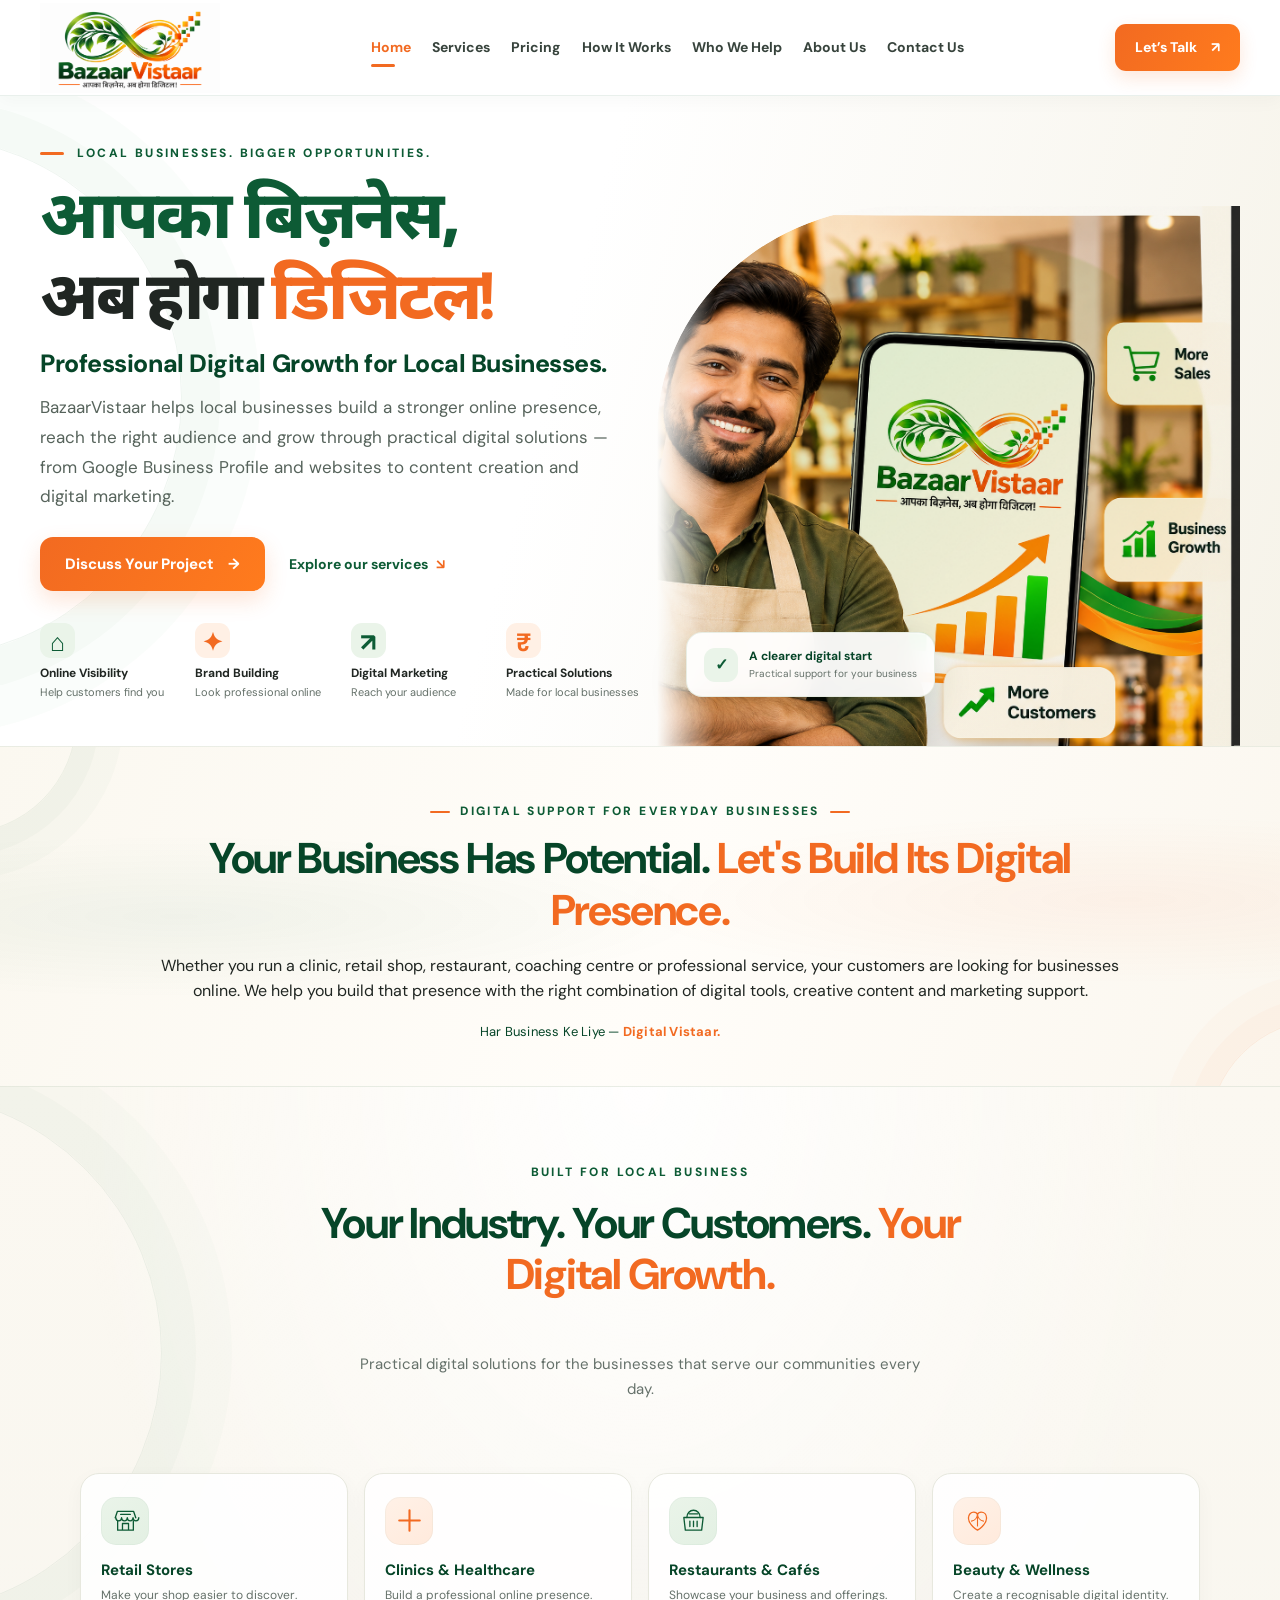
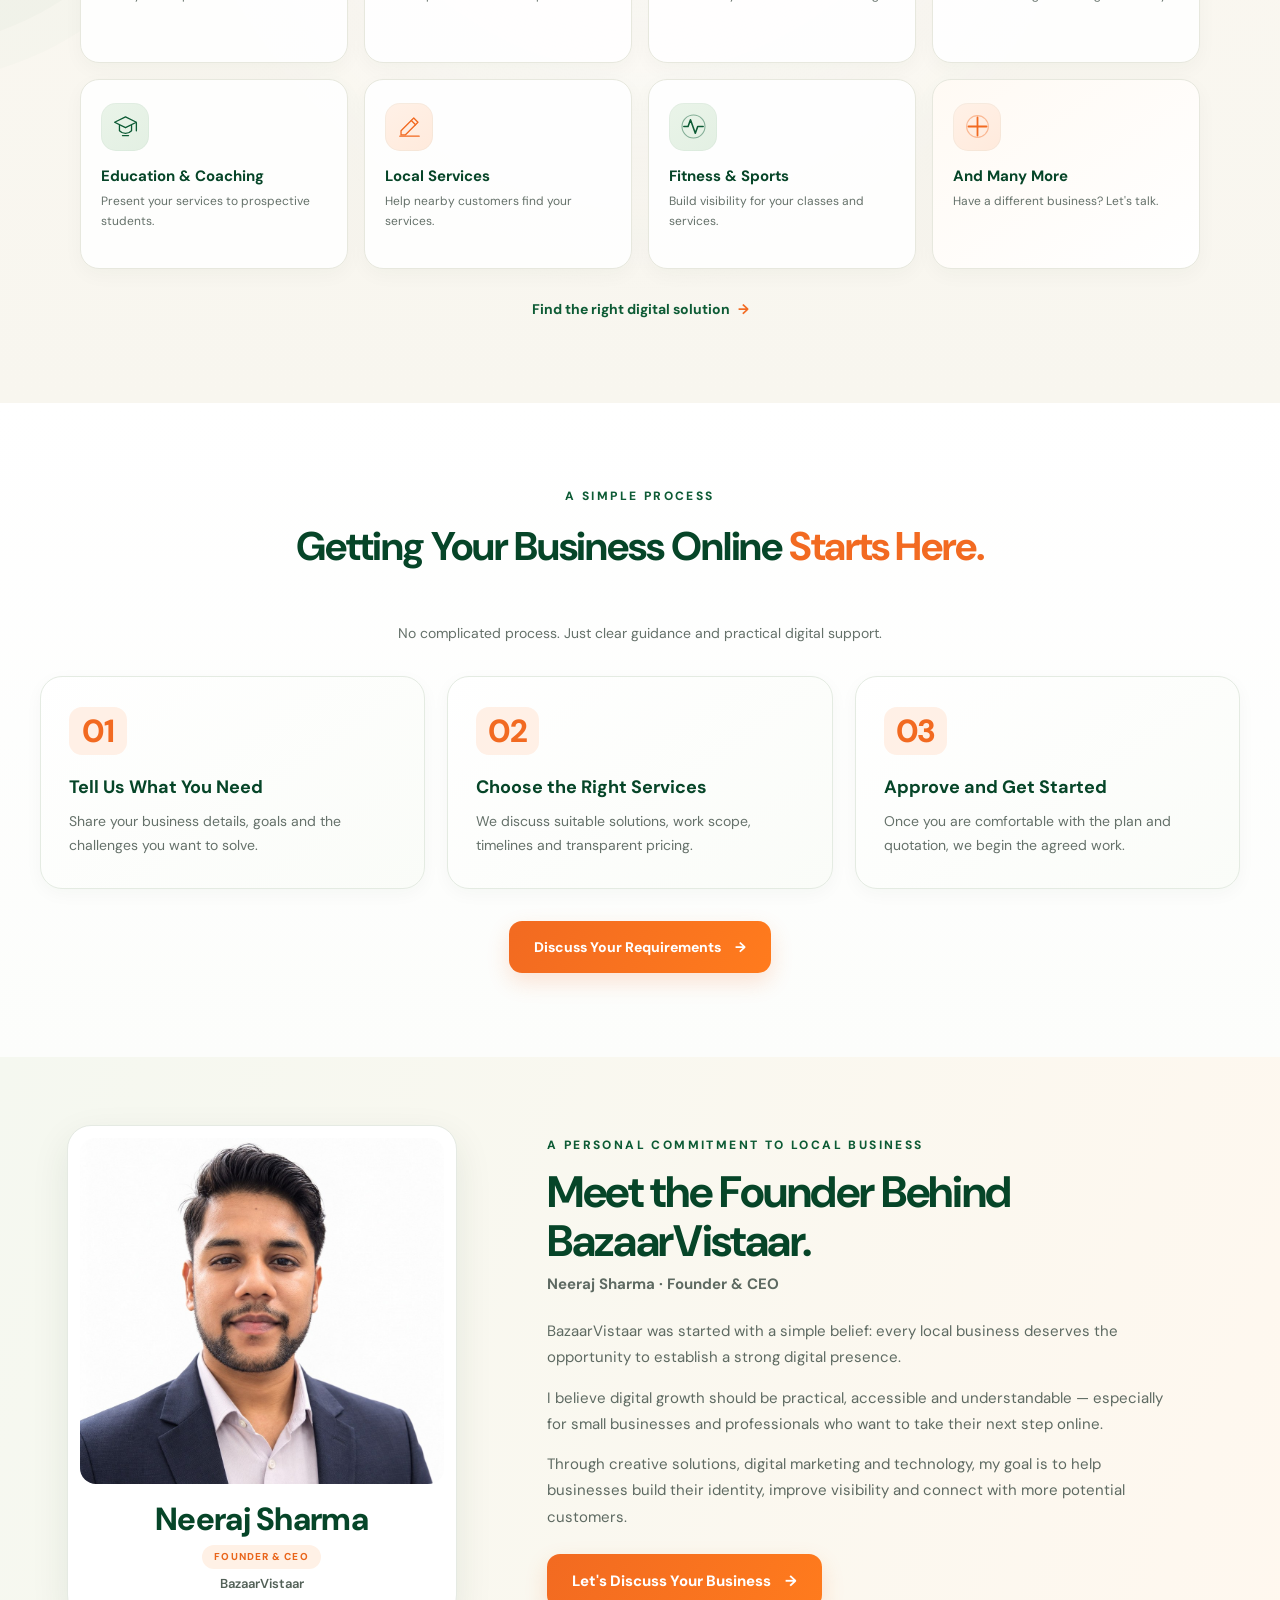
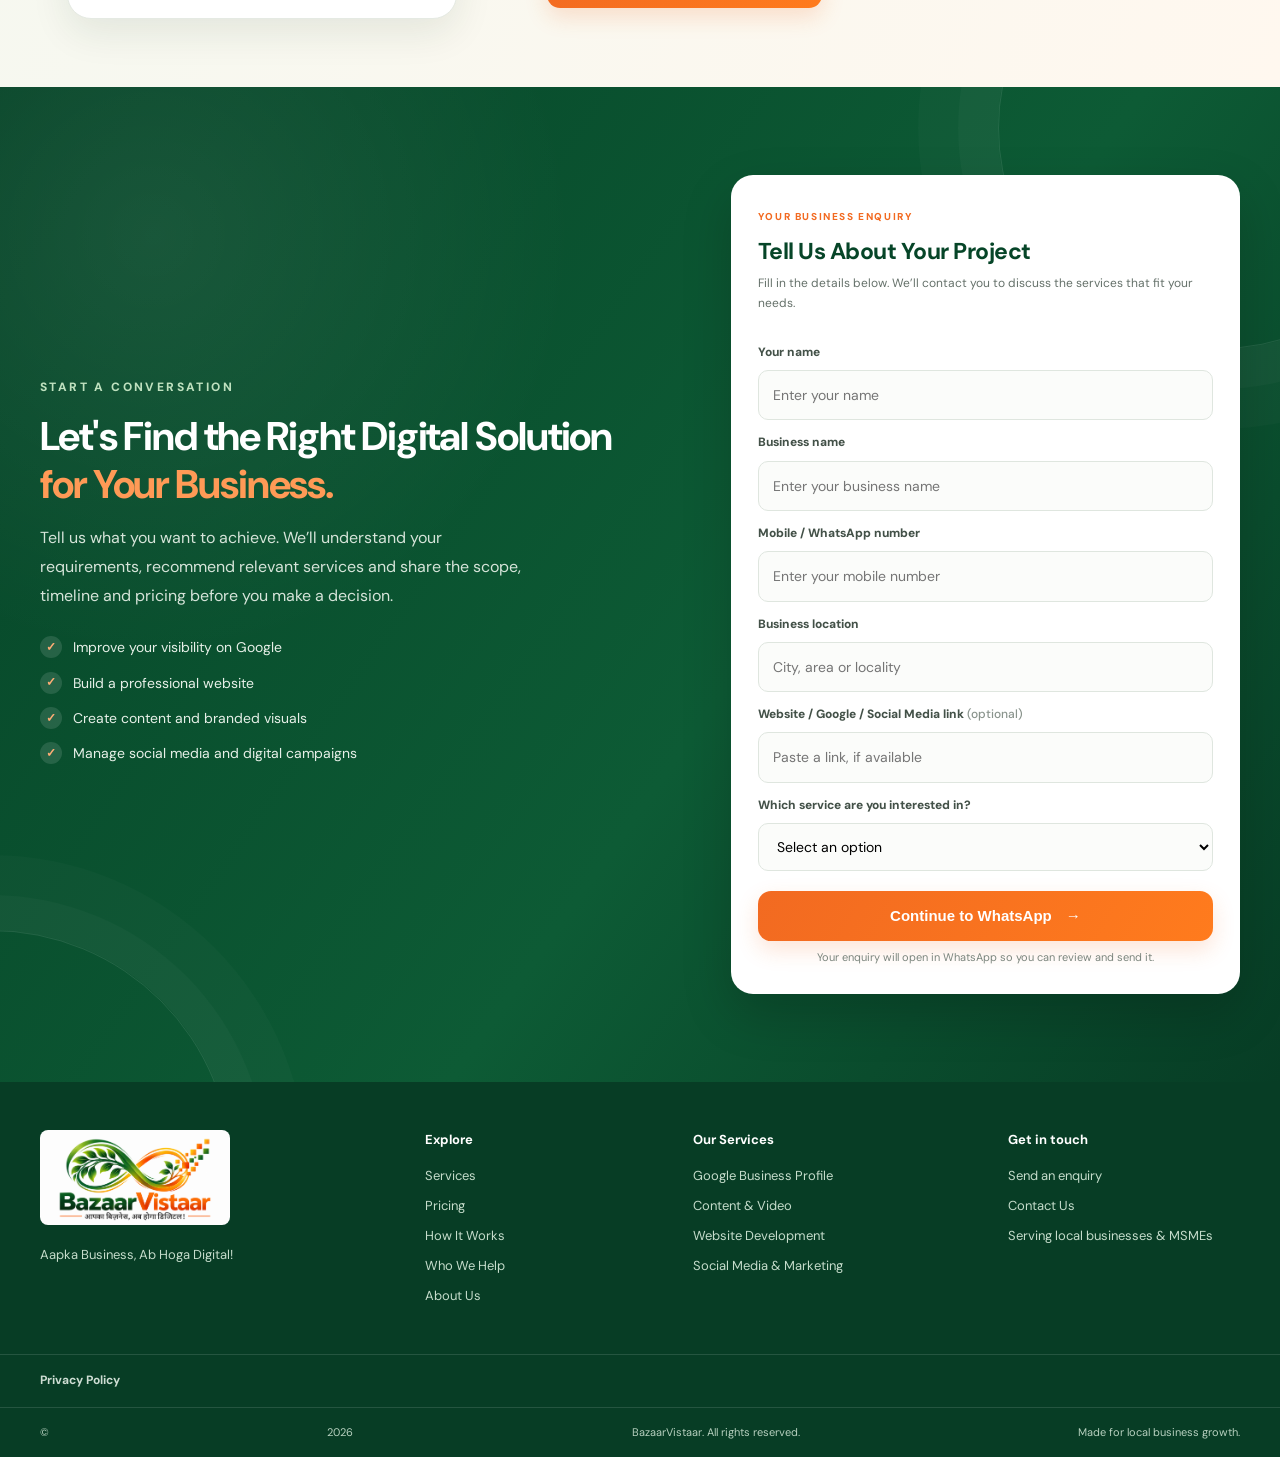
==== commit 02677742: "Remove poster design from enquiry options and site copy" ====
--- a/index.html
+++ b/index.html
@@ -3,7 +3,7 @@
 <head>
   <meta charset="UTF-8">
   <meta name="viewport" content="width=device-width, initial-scale=1.0">
-  <meta name="description" content="BazaarVistaar helps local businesses build a stronger digital presence with Google Business Profile, websites, content, creative design and digital marketing. Explore practical digital solutions for your business.">
+  <meta name="description" content="BazaarVistaar helps local businesses build a stronger digital presence with Google Business Profile, websites, content creation and digital marketing. Explore practical digital solutions for your business.">
   <meta name="theme-color" content="#0d5b35">
   <meta property="og:title" content="BazaarVistaar — Professional Digital Growth for Local Businesses">
   <meta property="og:description" content="Build your online presence, strengthen your brand and take the next step with practical digital solutions. Discover practical digital solutions for your business.">
@@ -43,7 +43,7 @@
           <p class="eyebrow"><span></span> LOCAL BUSINESSES. BIGGER OPPORTUNITIES.</p>
           <h1><span class="hindi">आपका बिज़नेस,</span><br><span class="dark">अब होगा</span> <span class="orange">डिजिटल!</span></h1>
           <h2 class="hero-kicker">Professional Digital Growth for Local Businesses.</h2>
-          <p class="hero-description">BazaarVistaar helps local businesses build a stronger online presence, reach the right audience and grow through practical digital solutions — from Google Business Profile and websites to content, creative design and digital marketing.</p>
+          <p class="hero-description">BazaarVistaar helps local businesses build a stronger online presence, reach the right audience and grow through practical digital solutions — from Google Business Profile and websites to content creation and digital marketing.</p>
           <div class="hero-actions">
             <a class="btn" href="#contact">Discuss Your Project <span>→</span></a>
             <a class="text-link" href="services.html">Explore our services <span>↘</span></a>
@@ -176,7 +176,6 @@
             <option>Content Research &amp; Scriptwriting</option>
             <option>Video Editing</option>
             <option>Social Media Management</option>
-            <option>Poster &amp; Creative Design</option>
             <option>Digital Marketing</option>
             <option>Multiple Services / Not Sure</option>
           </select>
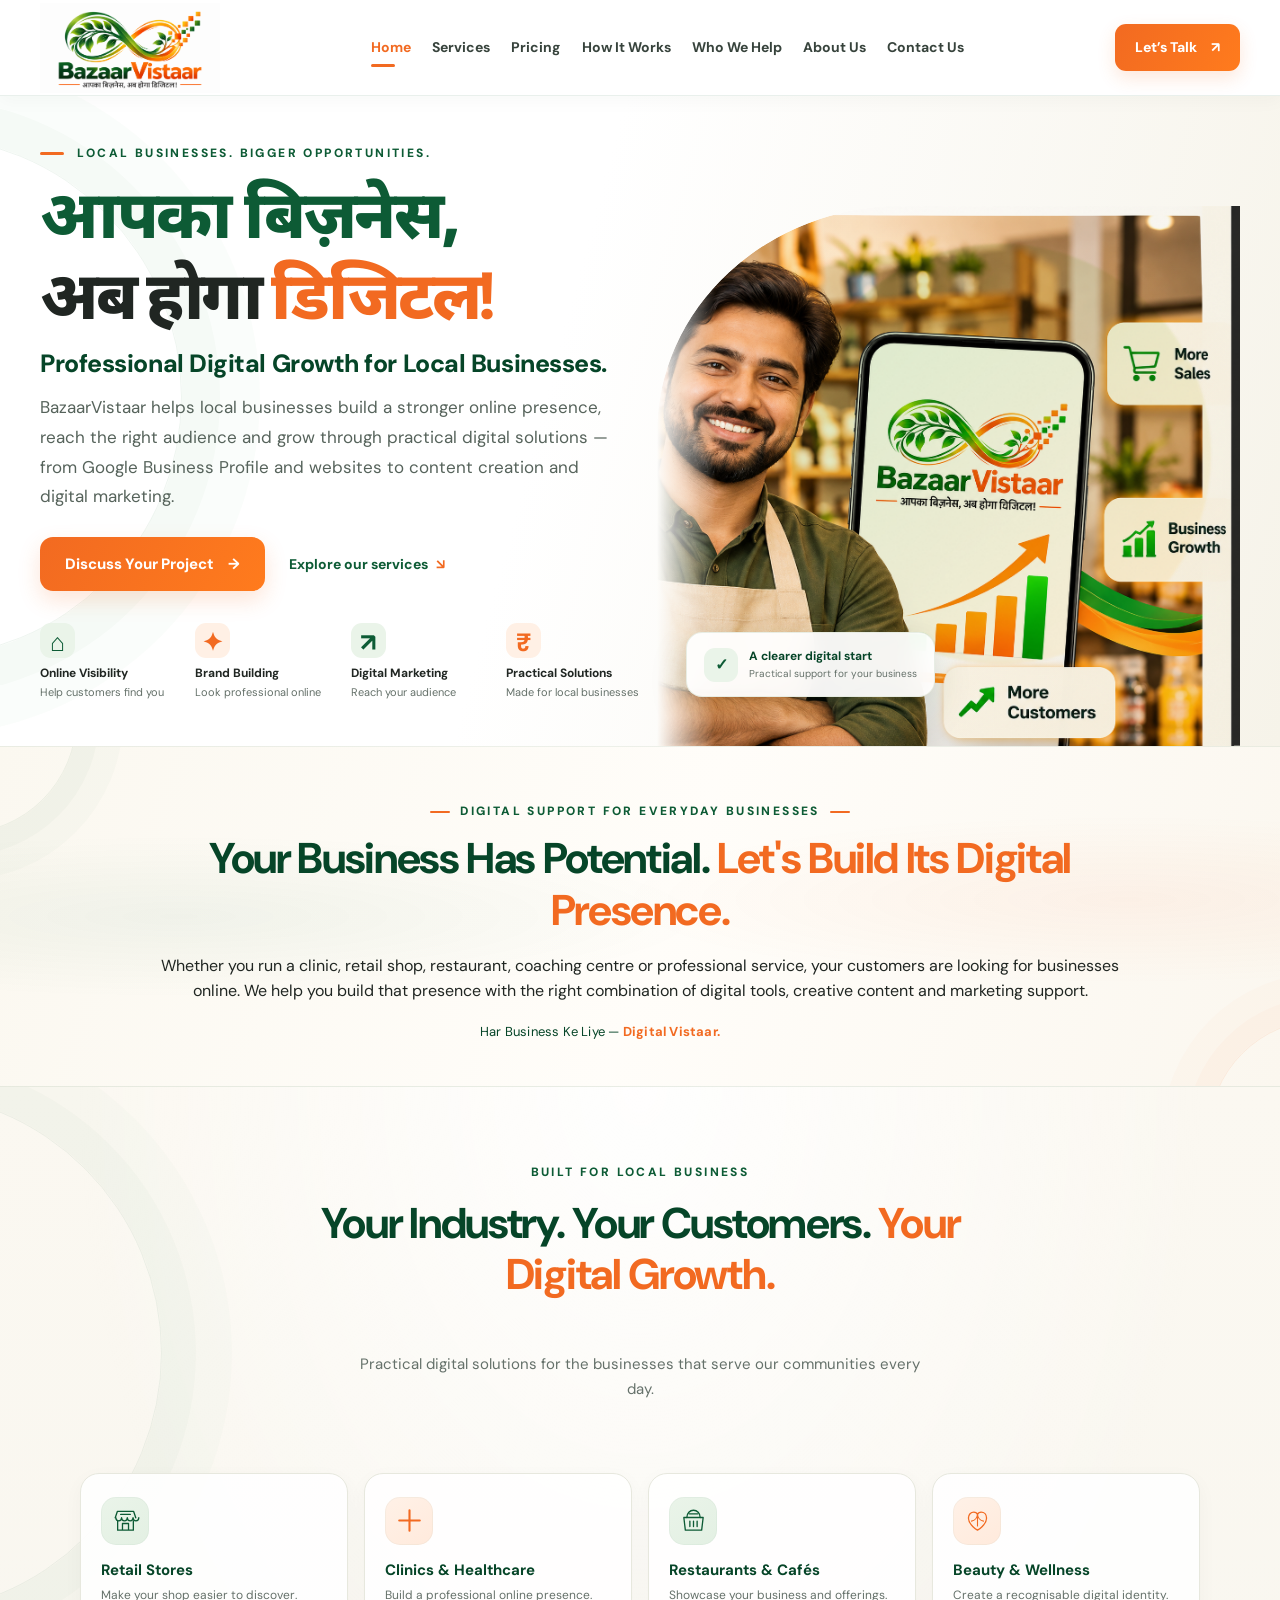
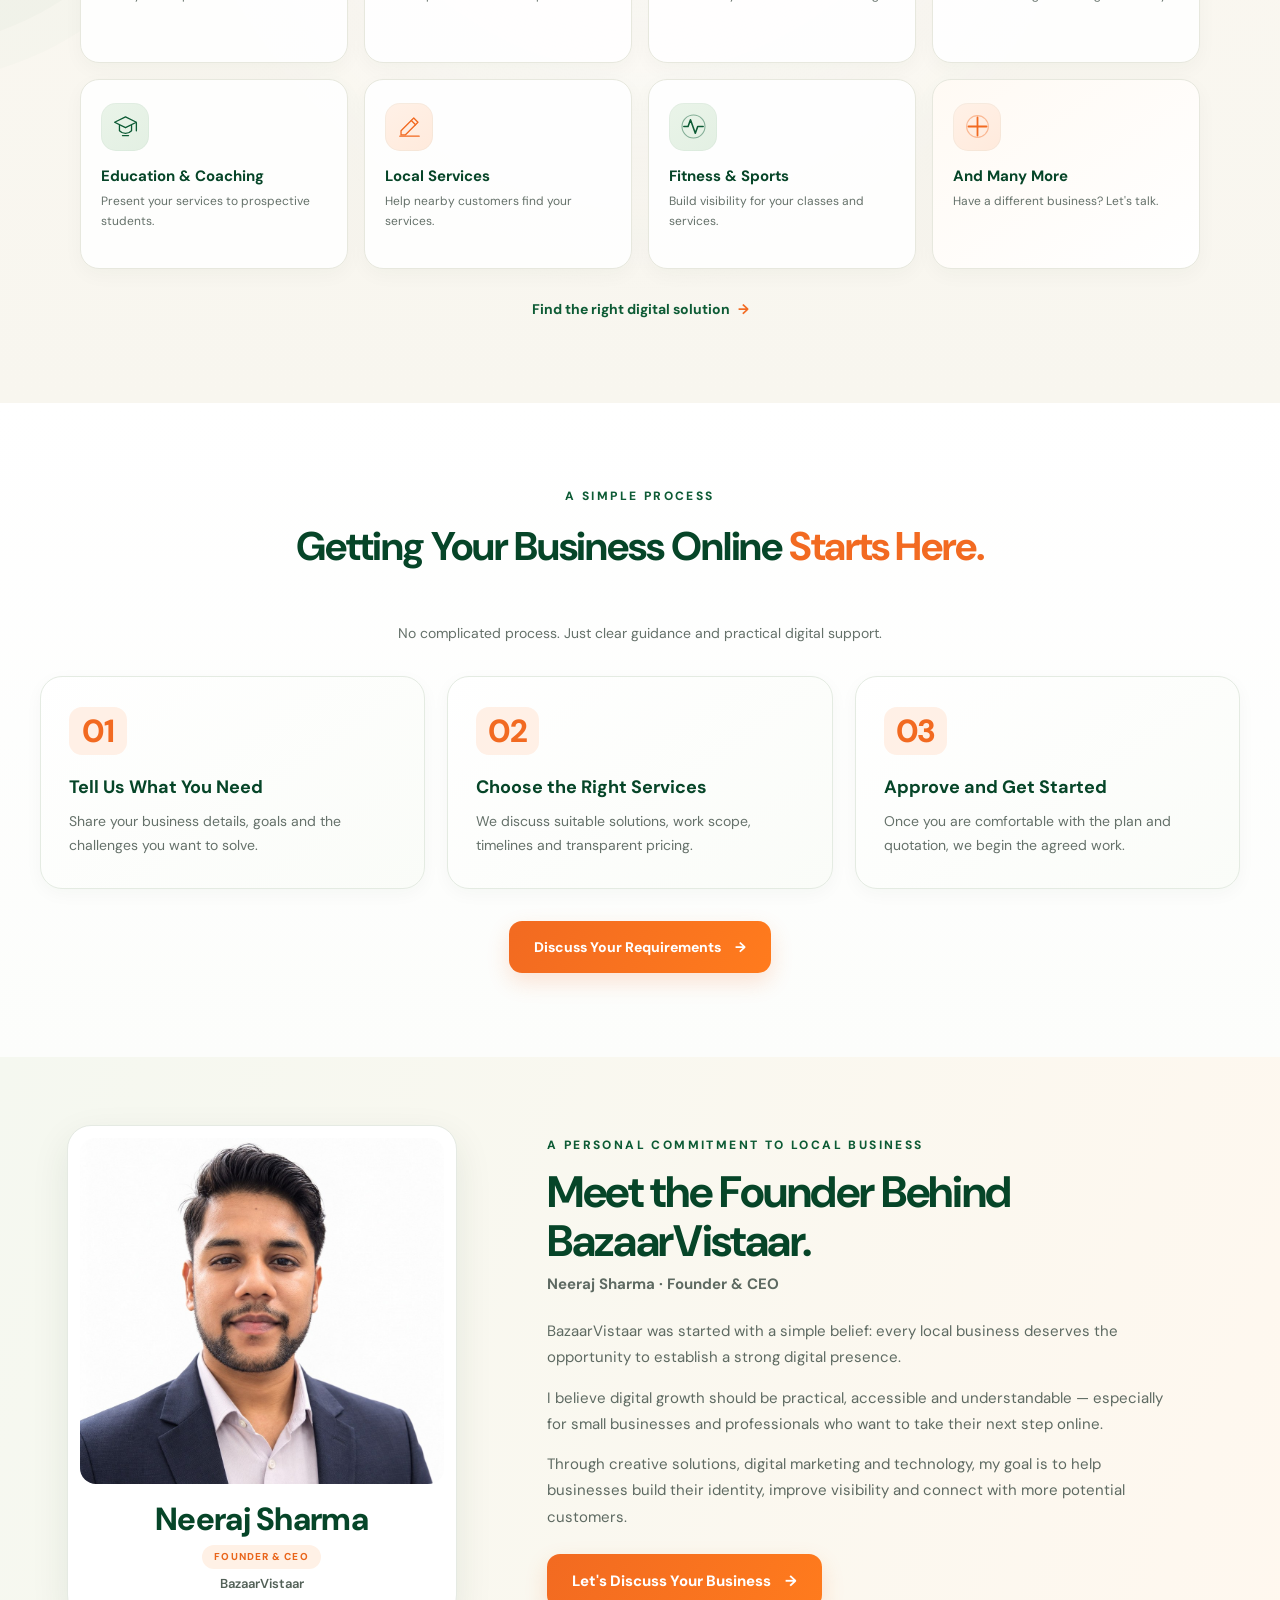
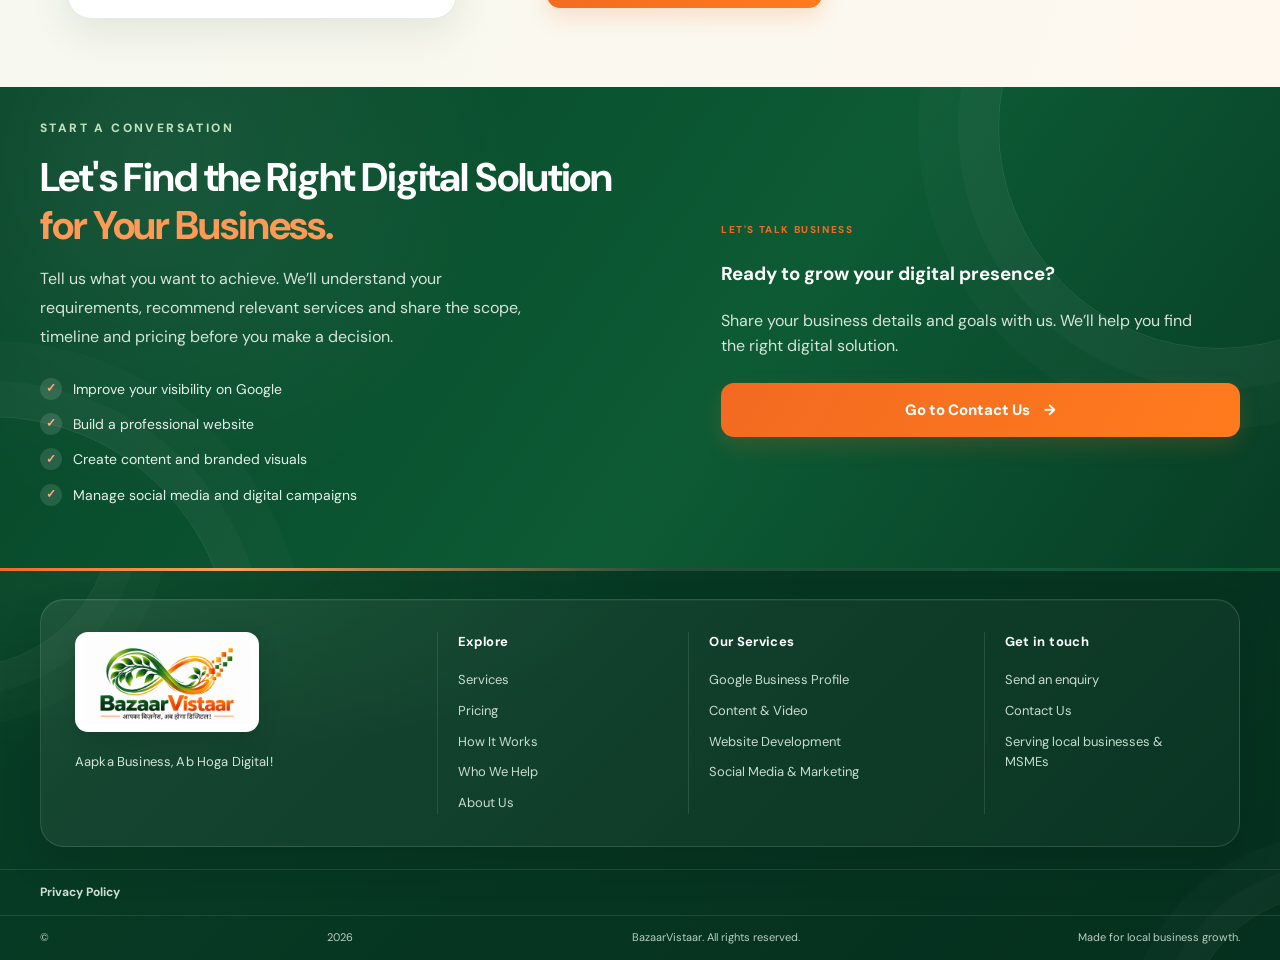
==== commit 890f1bfb: "Move detailed enquiry form off homepage" ====
--- a/index.html
+++ b/index.html
@@ -5,6 +5,20 @@
   <meta name="viewport" content="width=device-width, initial-scale=1.0">
   <meta name="description" content="BazaarVistaar helps local businesses build a stronger digital presence with Google Business Profile, websites, content creation and digital marketing. Explore practical digital solutions for your business.">
   <meta name="theme-color" content="#0d5b35">
+  <link rel="canonical" href="https://nirajsharmadm.github.io/bazaarvistaar/">
+  <script type="application/ld+json">
+  {
+    "@context": "https://schema.org",
+    "@type": "ProfessionalService",
+    "name": "BazaarVistaar",
+    "url": "https://nirajsharmadm.github.io/bazaarvistaar/",
+    "logo": "https://nirajsharmadm.github.io/bazaarvistaar/assets/bazaarvistaar-logo.png",
+    "email": "nirajsharma91345@gmail.com",
+    "telephone": "+918840269134",
+    "areaServed": { "@type": "AdministrativeArea", "name": "Uttar Pradesh, India" },
+    "description": "Digital presence, website, content and marketing support for local businesses."
+  }
+  </script>
   <meta property="og:title" content="BazaarVistaar — Professional Digital Growth for Local Businesses">
   <meta property="og:description" content="Build your online presence, strengthen your brand and take the next step with practical digital solutions. Discover practical digital solutions for your business.">
   <meta property="og:type" content="website">
@@ -161,28 +175,12 @@
             <div><span>✓</span> Manage social media and digital campaigns</div>
           </div>
         </div>
-        <form class="enquiry-form" id="enquiryForm">
-          <div class="form-card-heading"><span class="form-card-eyebrow">YOUR BUSINESS ENQUIRY</span><h3>Tell Us About Your Project</h3><p>Fill in the details below. We’ll contact you to discuss the services that fit your needs.</p></div>
-          <label for="name">Your name</label><input id="name" name="name" type="text" placeholder="Enter your name" autocomplete="name" required>
-          <label for="business">Business name</label><input id="business" name="business" type="text" placeholder="Enter your business name" autocomplete="organization" required>
-          <label for="phone">Mobile / WhatsApp number</label><input id="phone" name="phone" type="tel" inputmode="tel" pattern="[0-9+\-\s]{10,15}" placeholder="Enter your mobile number" autocomplete="tel" required>
-          <label for="location">Business location</label><input id="location" name="location" type="text" placeholder="City, area or locality" autocomplete="address-level2" required>
-          <label for="onlineLinks">Website / Google / Social Media link <span class="optional-label">(optional)</span></label><input id="onlineLinks" name="onlineLinks" type="url" placeholder="Paste a link, if available">
-          <label for="service">Which service are you interested in?</label>
-          <select id="service" name="service" required>
-            <option value="">Select an option</option>
-            <option>Google Business Profile</option>
-            <option>Website / Landing Page</option>
-            <option>Content Research &amp; Scriptwriting</option>
-            <option>Video Editing</option>
-            <option>Social Media Management</option>
-            <option>Digital Marketing</option>
-            <option>Multiple Services / Not Sure</option>
-          </select>
-          <button class="btn form-submit" type="submit">Continue to WhatsApp <span>→</span></button>
-          <small class="form-hint">Your enquiry will open in WhatsApp so you can review and send it.</small>
-        </form>
-      </div>
+        <div class="home-contact-cta">
+          <span class="form-card-eyebrow">LET'S TALK BUSINESS</span>
+          <h3>Ready to grow your digital presence?</h3>
+          <p>Share your business details and goals with us. We’ll help you find the right digital solution.</p>
+          <a class="btn form-submit" href="contact.html">Go to Contact Us <span>→</span></a>
+        </div>      </div>
     </section>
   </main>
 
--- a/styles.css
+++ b/styles.css
@@ -1300,3 +1300,192 @@
     box-shadow:0 3px 14px rgba(24,57,37,.035);
   }
 }
+
+/* Contact enquiry form heading contrast fix */
+.enquiry-form > h2{
+  color:var(--green-dark);
+}
+
+/* Ensure the contact enquiry title remains readable on the white form card */
+.contact-grid form.enquiry-form > h2{
+  color:#064528 !important;
+  visibility:visible;
+  opacity:1;
+}
+
+/* Enquiry heading follows the BazaarVistaar three-colour headline palette */
+.enquiry-form > h2 .heading-green{color:#0d5b35}
+.enquiry-form > h2 .heading-dark{color:#202622}
+.enquiry-form > h2 .heading-orange{color:#f26a21}
+
+/* Compact desktop contact + footer layout so the full bottom section fits better in one view */
+@media (min-width:761px){
+  .contact-section{
+    padding:32px 0 36px;
+  }
+  .contact-grid{
+    gap:48px;
+    align-items:center;
+  }
+  .enquiry-form{
+    padding:19px 22px;
+    gap:5px;
+  }
+  .enquiry-form > h2{
+    font-size:28px;
+    line-height:1.18;
+    margin:0 0 5px;
+  }
+  .enquiry-form label{
+    margin-top:3px;
+  }
+  .enquiry-form input,
+  .enquiry-form select{
+    min-height:42px;
+    padding:9px 12px;
+  }
+  .form-submit{
+    min-height:46px;
+    margin-top:8px;
+  }
+  .form-hint{
+    margin-top:0;
+  }
+  .footer-main{
+    padding:29px 0;
+    gap:28px;
+  }
+  .footer-bottom{
+    padding:11px 0;
+  }
+}
+
+/* BazaarVistaar signature bottom framing — shared footer and page-end CTA design */
+.site-footer{
+  position:relative;
+  isolation:isolate;
+  overflow:hidden;
+  background:
+    radial-gradient(ellipse at 8% 0%,rgba(36,134,75,.22),transparent 34%),
+    linear-gradient(135deg,#073d25 0%,#052f1e 100%);
+  border-top:3px solid transparent;
+  border-image:linear-gradient(90deg,#f26a21 0%,#f7a45c 18%,rgba(255,255,255,.12) 52%,#0d5b35 100%) 1;
+}
+.site-footer:before,
+.site-footer:after{
+  content:"";
+  position:absolute;
+  z-index:-1;
+  width:300px;
+  height:300px;
+  border:1px solid rgba(255,255,255,.07);
+  border-radius:50%;
+  pointer-events:none;
+}
+.site-footer:before{
+  left:-190px;
+  top:-205px;
+  box-shadow:0 0 0 28px rgba(255,255,255,.018),0 0 0 58px rgba(255,255,255,.014);
+}
+.site-footer:after{
+  right:-205px;
+  bottom:-235px;
+  box-shadow:0 0 0 28px rgba(255,255,255,.018),0 0 0 58px rgba(255,255,255,.014);
+}
+.site-footer .footer-main{
+  position:relative;
+  z-index:1;
+  margin-top:28px;
+  margin-bottom:22px;
+  padding:32px 34px;
+  border:1px solid rgba(224,244,228,.14);
+  border-radius:24px;
+  background:linear-gradient(135deg,rgba(255,255,255,.065),rgba(255,255,255,.025));
+  box-shadow:0 18px 42px rgba(0,0,0,.10),inset 0 1px 0 rgba(255,255,255,.045);
+  gap:30px;
+}
+.site-footer .footer-brand img{
+  width:184px;
+  padding:7px;
+  border:1px solid rgba(255,255,255,.55);
+  border-radius:13px;
+  box-shadow:0 8px 22px rgba(0,0,0,.12);
+}
+.site-footer .footer-brand p{
+  margin:12px 0 0;
+  color:#d3e5d7;
+  letter-spacing:.15px;
+}
+.site-footer .footer-main>div:not(:first-child){
+  padding-left:20px;
+  border-left:1px solid rgba(255,255,255,.11);
+  gap:10px;
+}
+.site-footer .footer-main b{
+  color:#fff;
+  font-size:13px;
+  letter-spacing:.35px;
+}
+.site-footer .footer-main a{
+  width:fit-content;
+  color:#c9ddcf;
+  transition:color .2s ease,transform .2s ease;
+}
+.site-footer .footer-main a:hover,
+.site-footer .footer-main a:focus-visible{
+  color:#ffad76;
+  transform:translateX(3px);
+}
+.site-footer .footer-bottom{
+  position:relative;
+  z-index:1;
+  border-top:1px solid rgba(255,255,255,.10);
+  padding:13px 0;
+  color:#b7d0bf;
+}
+.site-footer .footer-privacy-link{
+  color:#eaf4ec;
+}
+.pricing-contact-strip{
+  position:relative;
+  overflow:hidden;
+  background:
+    radial-gradient(circle at 90% 15%,rgba(255,255,255,.09),transparent 28%),
+    linear-gradient(120deg,#064528 0%,#0d5b35 58%,#073d25 100%);
+  padding:42px 0;
+}
+.pricing-contact-inner{
+  position:relative;
+  padding:28px 32px;
+  border:1px solid rgba(255,255,255,.19);
+  border-radius:22px;
+  background:linear-gradient(110deg,rgba(255,255,255,.075),rgba(255,255,255,.025));
+  box-shadow:0 14px 34px rgba(0,0,0,.10),inset 0 1px 0 rgba(255,255,255,.07);
+}
+.pricing-contact-inner .btn{
+  min-width:190px;
+  border:1px solid rgba(255,255,255,.18);
+  box-shadow:0 10px 24px rgba(242,106,33,.22);
+}
+@media(max-width:760px){
+  .site-footer .footer-main{
+    margin-top:18px;
+    margin-bottom:16px;
+    padding:23px 20px;
+    border-radius:19px;
+    gap:22px 16px;
+  }
+  .site-footer .footer-main>div:not(:first-child){
+    padding-left:12px;
+  }
+  .site-footer .footer-brand img{width:165px}
+  .pricing-contact-strip{padding:30px 0}
+  .pricing-contact-inner{
+    padding:22px 20px;
+    border-radius:18px;
+  }
+  .pricing-contact-inner .btn{
+    width:100%;
+    margin-top:17px;
+  }
+}
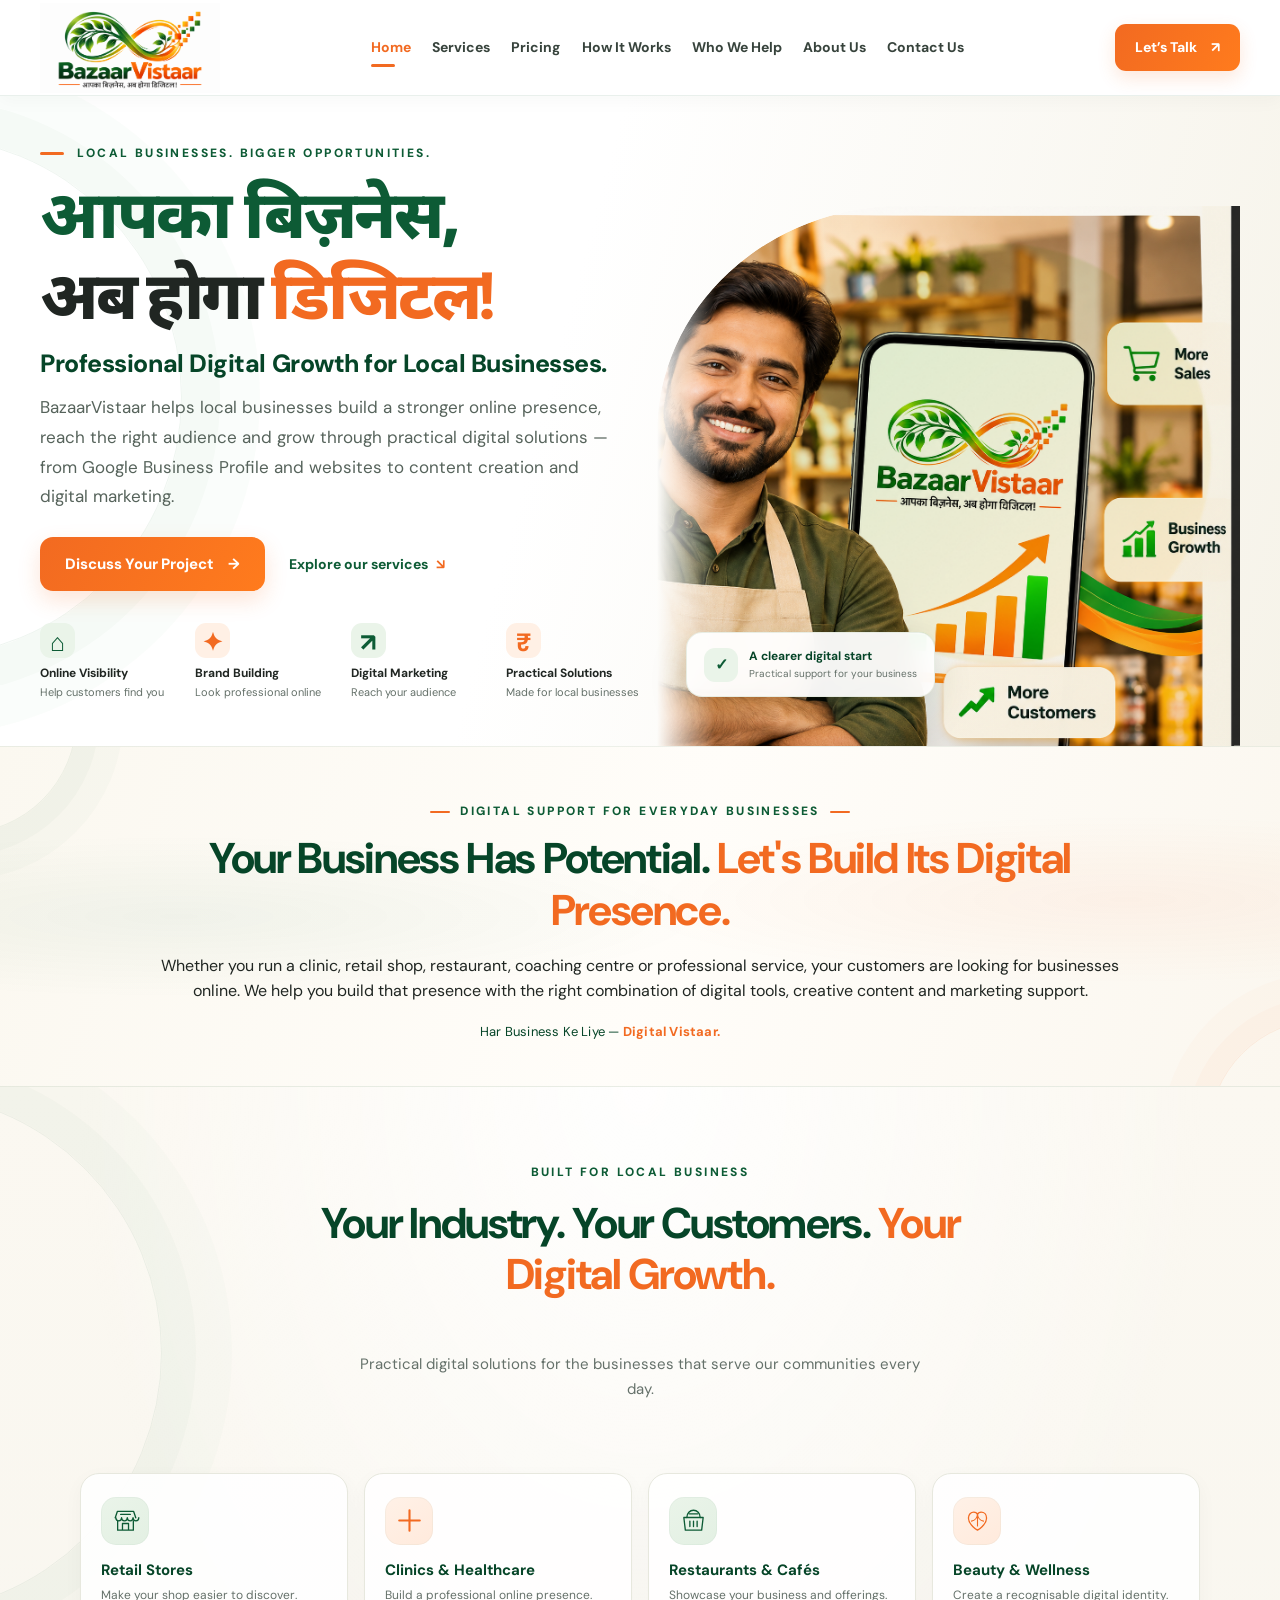
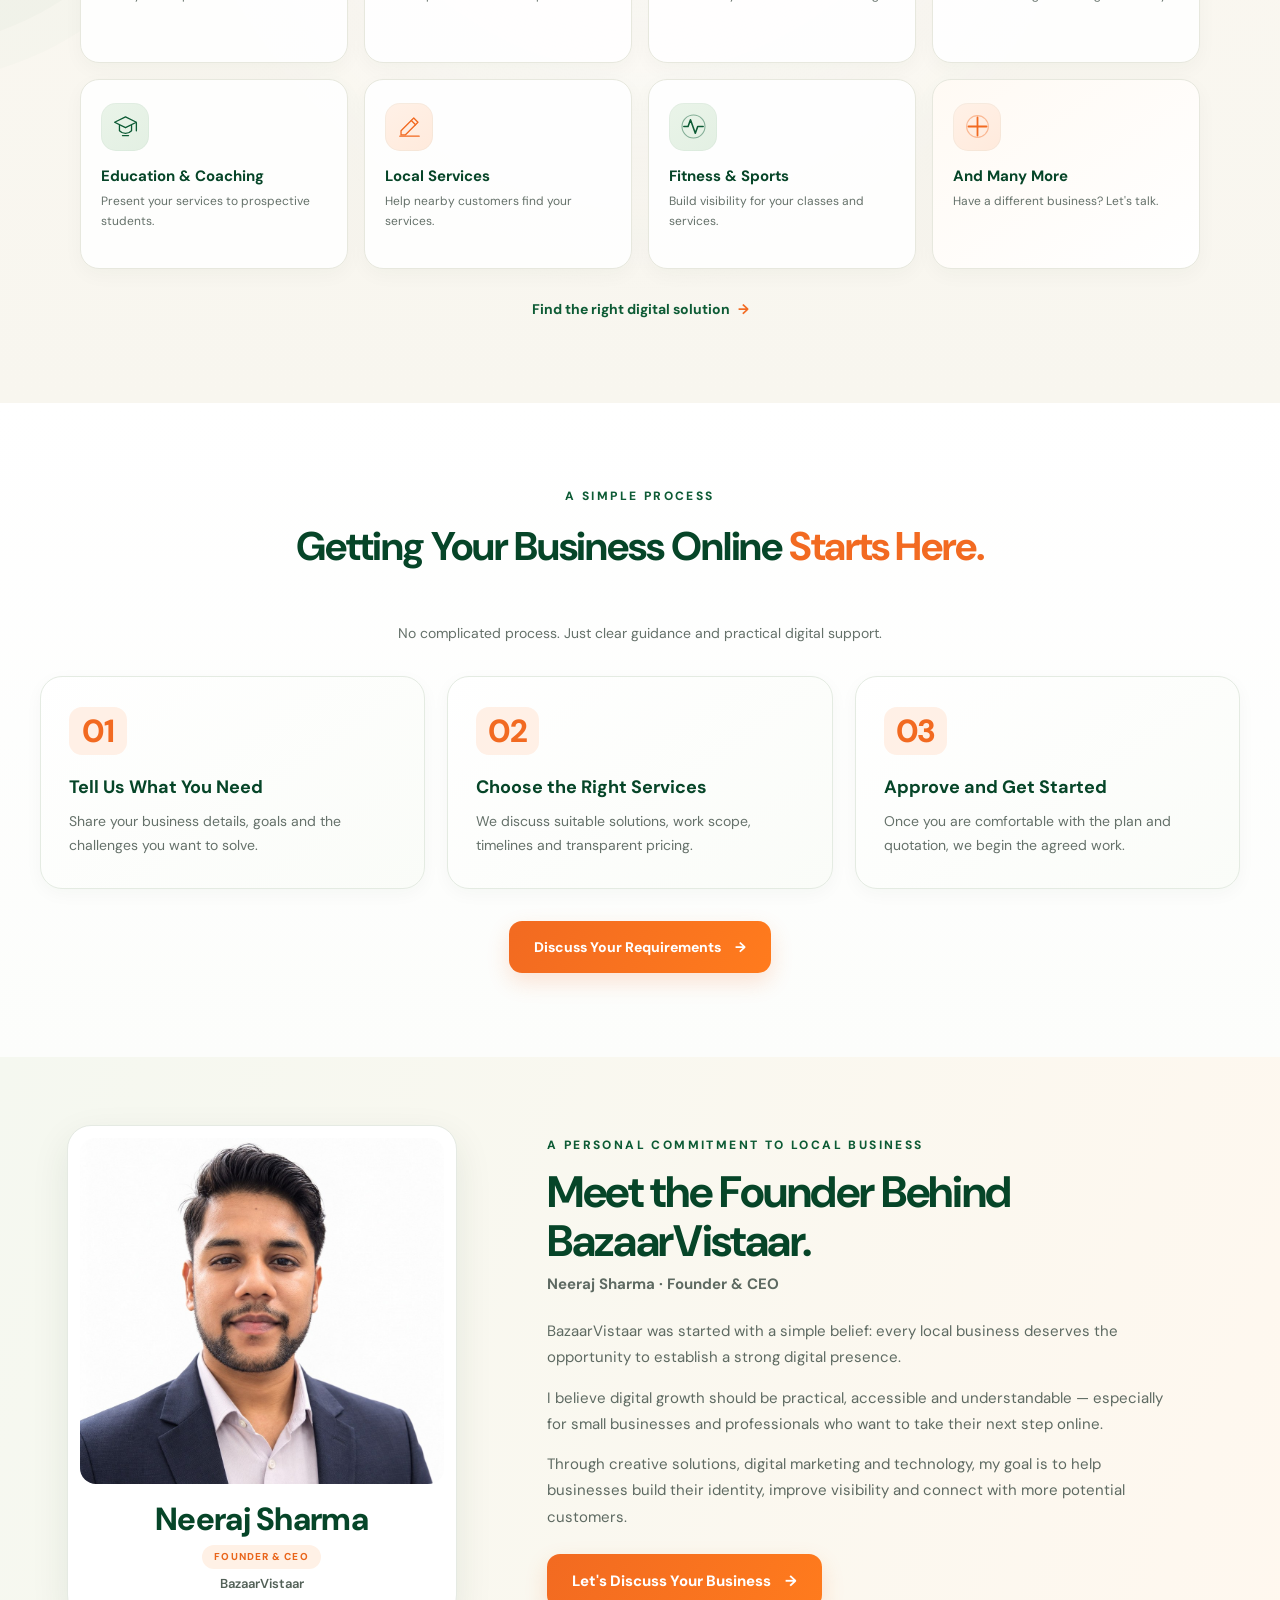
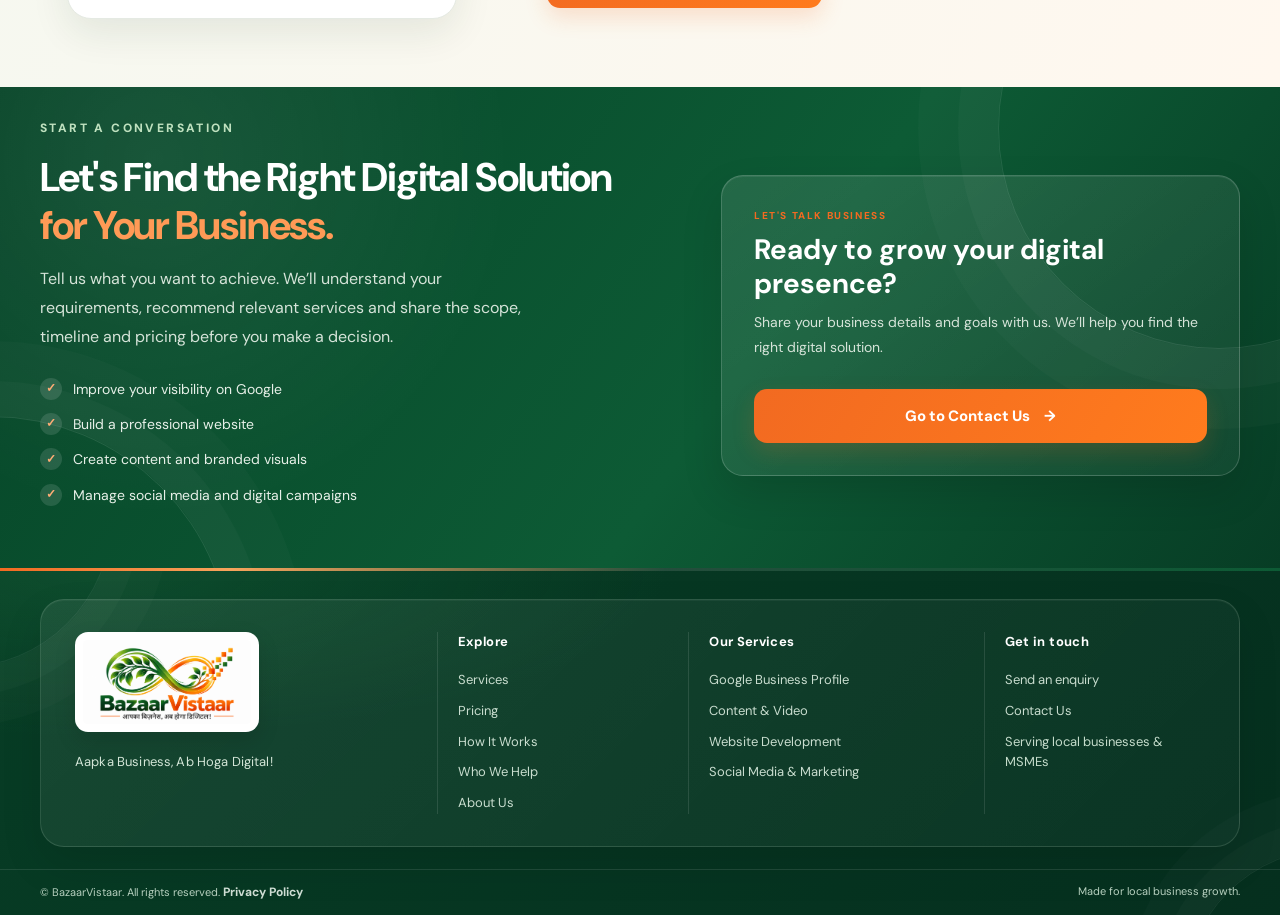
==== commit 4a74a3cf: "Standardize footer legal and copyright alignment" ====
--- a/index.html
+++ b/index.html
@@ -191,9 +191,12 @@
       <div><b>Our Services</b><a href="services.html">Google Business Profile</a><a href="services.html">Content &amp; Video</a><a href="services.html">Website Development</a><a href="services.html">Social Media &amp; Marketing</a></div>
       <div><b>Get in touch</b><a href="#contact">Send an enquiry</a><a href="contact.html">Contact Us</a><span>Serving local businesses &amp; MSMEs</span></div>
     </div>
-    <div class="footer-bottom"><div class="container"><a class="footer-privacy-link" href="privacy-policy.html">Privacy Policy</a></div></div><div class="footer-bottom"><div class="container">© <span id="year"></span> BazaarVistaar. All rights reserved. <span>Made for local business growth.</span></div></div>
-  </footer>
-  <script src="config.js"></script>
-  <script src="script.js"></script>
-</body>
-</html>+    <div class="footer-bottom">
+      <div class="container footer-legal-row">
+        <div class="footer-legal-left">
+          <span>© <span id="year"></span> BazaarVistaar. All rights reserved.</span>
+          <a class="footer-privacy-link" href="privacy-policy.html">Privacy Policy</a>
+        </div>
+        <span class="footer-tagline">Made for local business growth.</span>
+      </div>
+    </div>
--- a/styles.css
+++ b/styles.css
@@ -1489,3 +1489,39 @@
     margin-top:17px;
   }
 }
+
+/* Homepage contact prompt replaces the full enquiry form */
+.home-contact-cta{
+  align-self:center;
+  padding:32px;
+  border:1px solid rgba(255,255,255,.18);
+  border-radius:22px;
+  background:linear-gradient(145deg,rgba(255,255,255,.10),rgba(255,255,255,.045));
+  box-shadow:0 18px 42px rgba(0,0,0,.12),inset 0 1px 0 rgba(255,255,255,.08);
+}
+.home-contact-cta .form-card-eyebrow{
+  display:block;
+  margin-bottom:9px;
+}
+.home-contact-cta h3{
+  margin:0 0 10px;
+  color:#fff;
+  font-size:clamp(22px,2.2vw,29px);
+  line-height:1.2;
+}
+.home-contact-cta p{
+  margin:0 0 22px;
+  color:#d6e4d9;
+  font-size:14px;
+  line-height:1.75;
+}
+.home-contact-cta .btn{
+  width:100%;
+  text-align:center;
+}
+@media(max-width:760px){
+  .home-contact-cta{
+    padding:24px 21px;
+    border-radius:18px;
+  }
+}
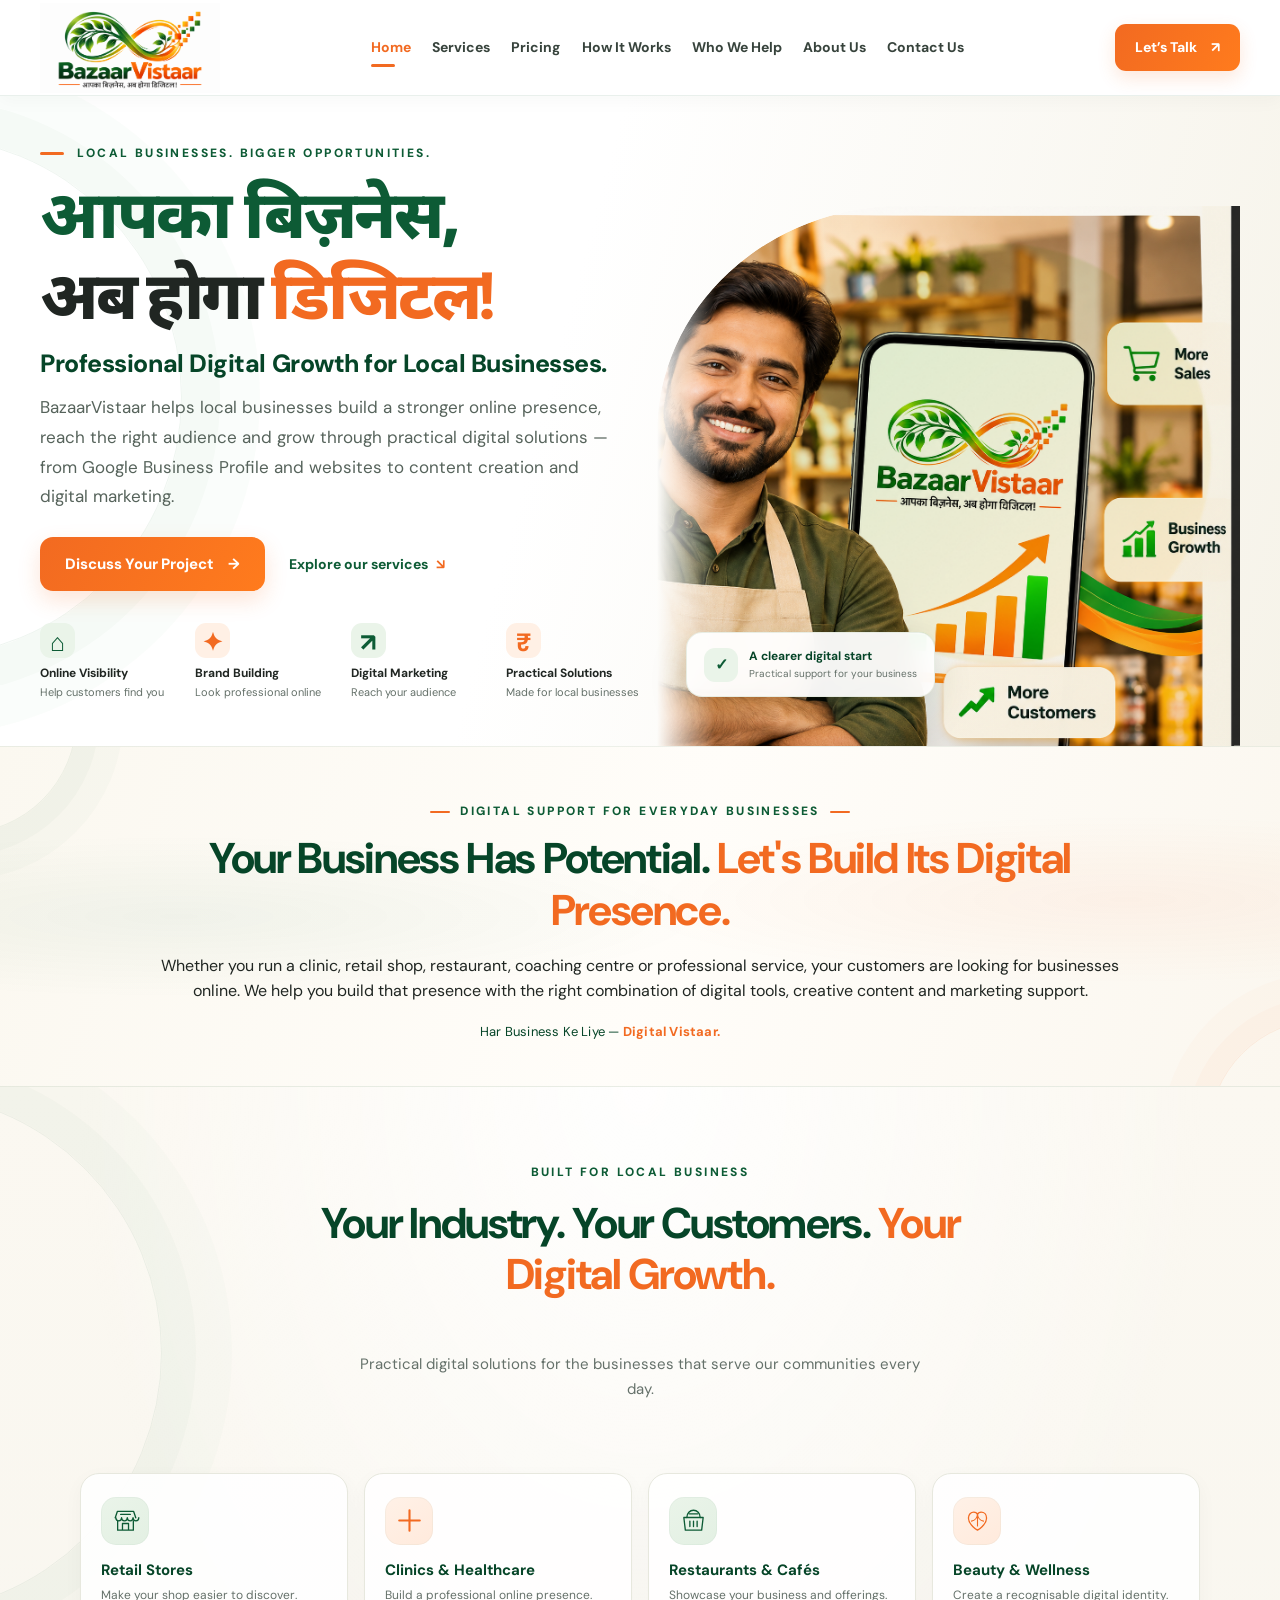
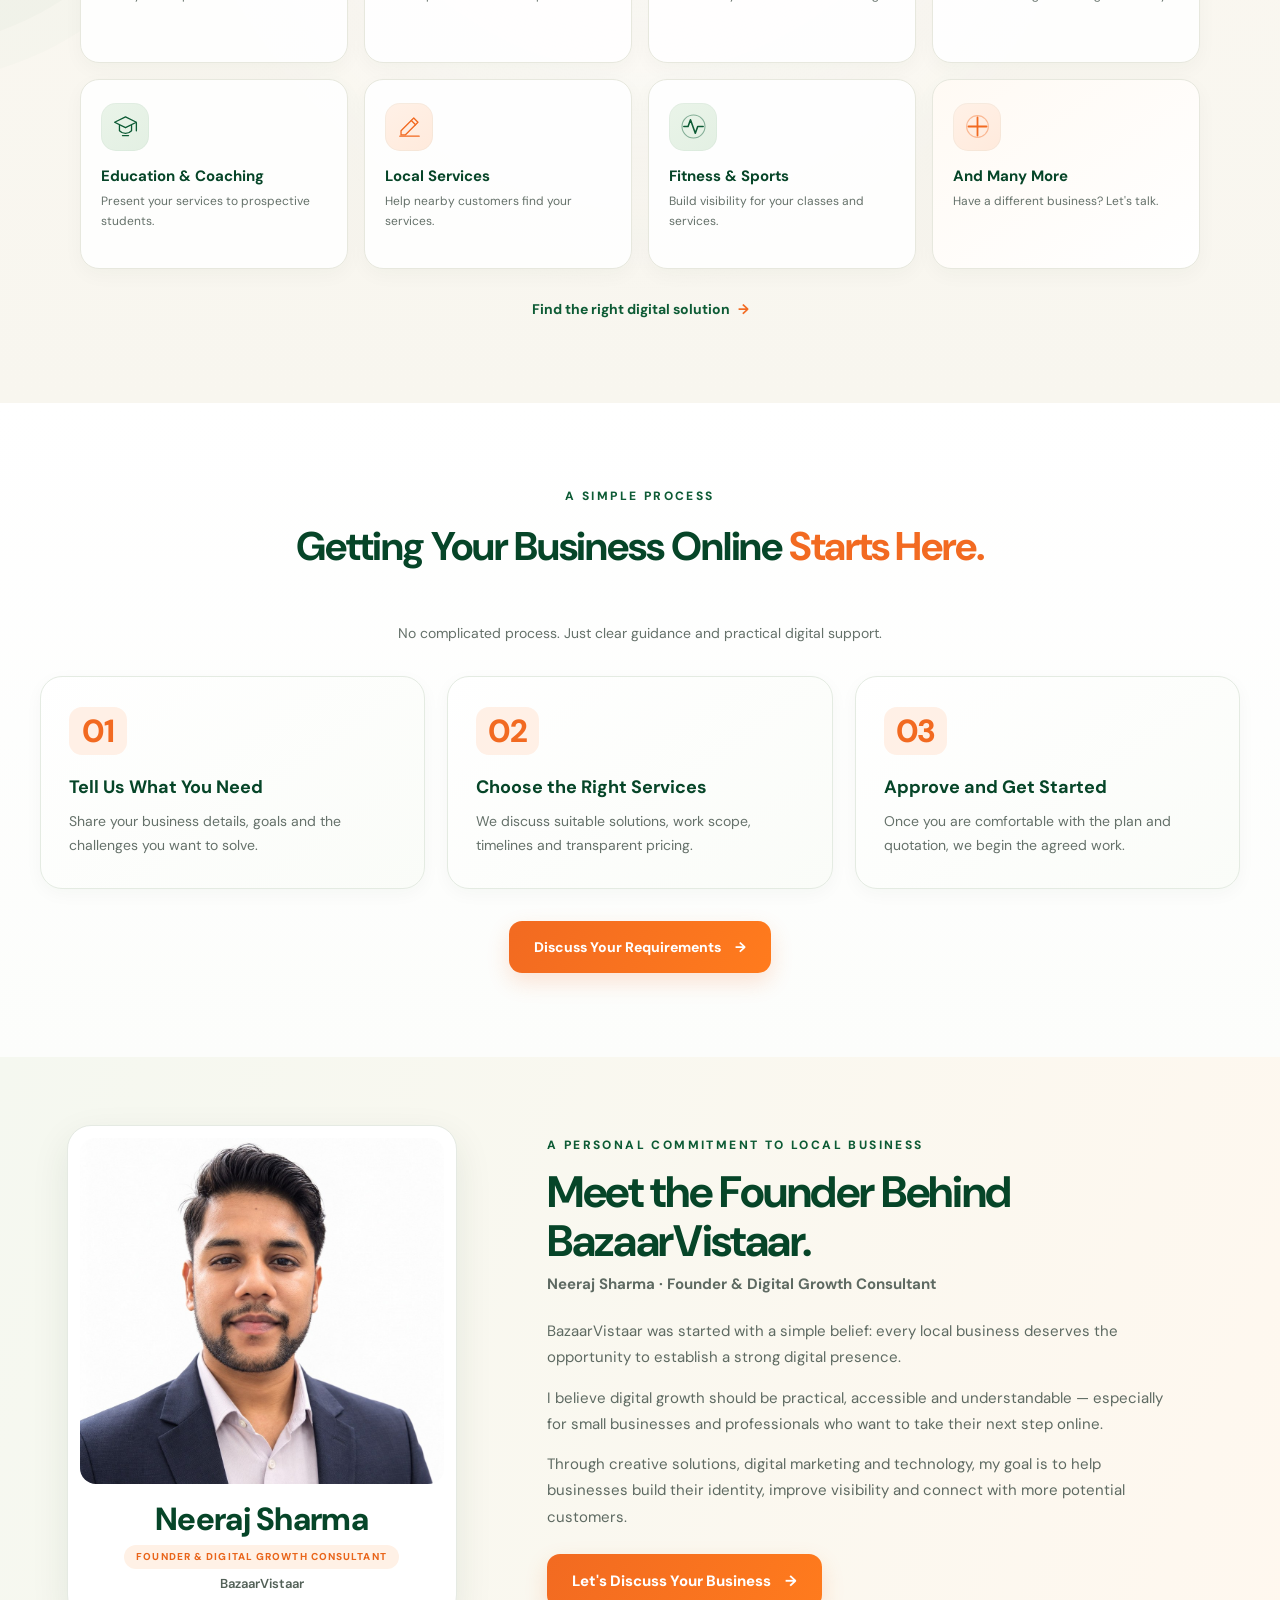
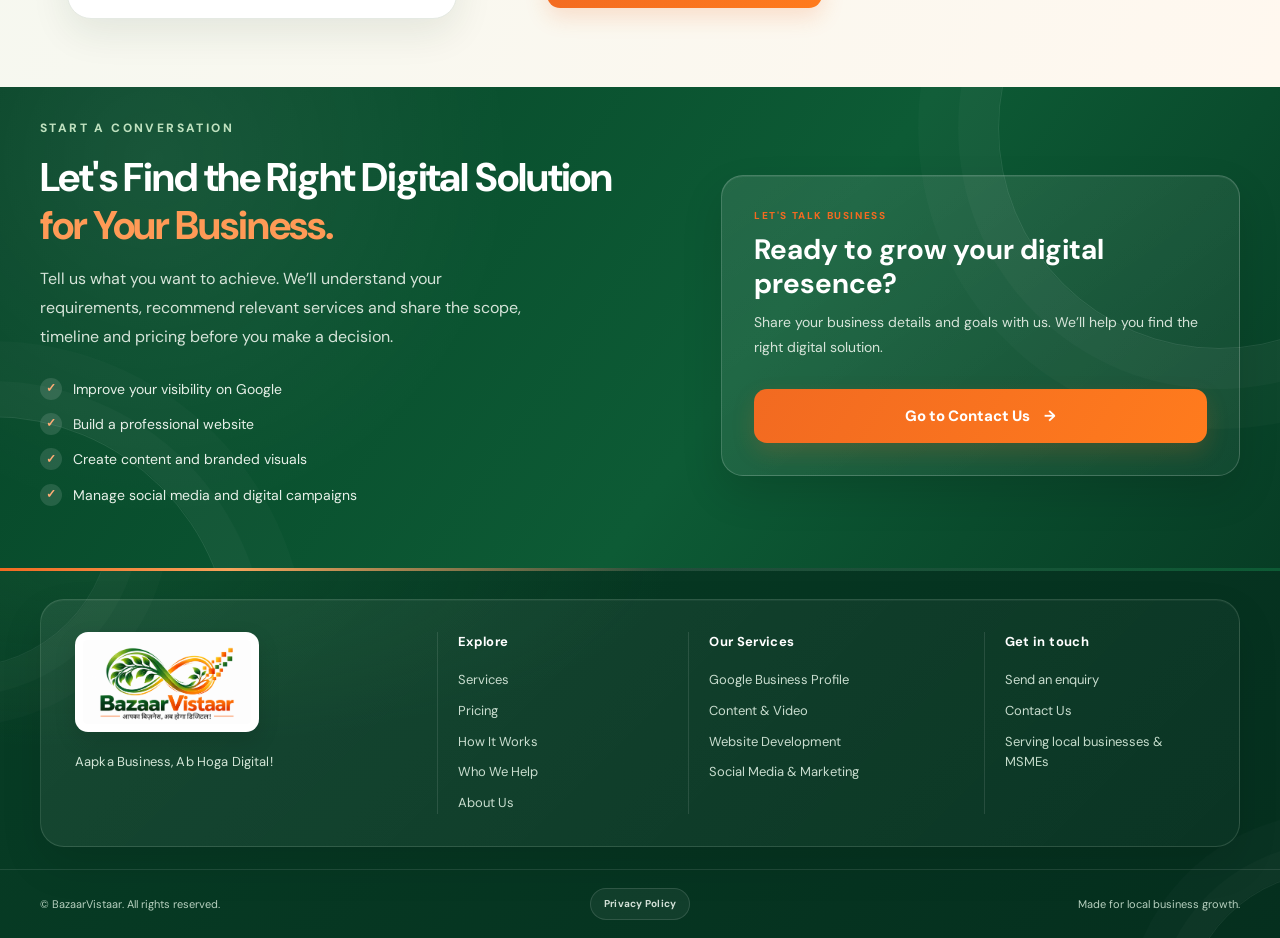
==== commit dfd568da: "Update founder title to Digital Growth Consultant" ====
--- a/index.html
+++ b/index.html
@@ -148,12 +148,12 @@
       <div class="container about-grid">
         <div class="about-mark founder-portrait">
           <img src="assets/neeraj-sharma.jpg" alt="Neeraj Sharma, Founder of BazaarVistaar">
-          <div class="founder-photo-caption"><strong class="founder-name">Neeraj Sharma</strong><span class="founder-role">FOUNDER &amp; CEO</span><span class="founder-brand">BazaarVistaar</span></div>
+          <div class="founder-photo-caption"><strong class="founder-name">Neeraj Sharma</strong><span class="founder-role">FOUNDER &amp; DIGITAL GROWTH CONSULTANT</span><span class="founder-brand">BazaarVistaar</span></div>
         </div>
         <div class="about-copy founder-copy">
           <p class="eyebrow">A PERSONAL COMMITMENT TO LOCAL BUSINESS</p>
           <h2 class="founder-heading">Meet the Founder Behind BazaarVistaar.</h2>
-          <p class="founder-title">Neeraj Sharma · Founder &amp; CEO</p>
+          <p class="founder-title">Neeraj Sharma · Founder &amp; Digital Growth Consultant</p>
           <p>BazaarVistaar was started with a simple belief: every local business deserves the opportunity to establish a strong digital presence.</p>
           <p>I believe digital growth should be practical, accessible and understandable — especially for small businesses and professionals who want to take their next step online.</p>
           <p>Through creative solutions, digital marketing and technology, my goal is to help businesses build their identity, improve visibility and connect with more potential customers.</p>
--- a/styles.css
+++ b/styles.css
@@ -1525,3 +1525,211 @@
     border-radius:18px;
   }
 }
+
+/* Unified footer copyright and privacy row */
+.site-footer .footer-bottom .footer-legal-row{
+  display:flex;
+  align-items:center;
+  justify-content:space-between;
+  gap:18px;
+}
+.footer-legal-left{
+  display:flex;
+  align-items:center;
+  flex-wrap:wrap;
+  gap:18px;
+  min-width:0;
+}
+.footer-legal-left > span,
+.footer-tagline{
+  color:#b7d0bf;
+  font-size:11px;
+  line-height:1.5;
+}
+.site-footer .footer-privacy-link{
+  display:inline-flex;
+  align-items:center;
+  color:#eaf4ec;
+  font-size:11px;
+  font-weight:700;
+  opacity:.9;
+}
+.site-footer .footer-privacy-link:hover,
+.site-footer .footer-privacy-link:focus-visible{
+  color:#ffad76;
+}
+@media(max-width:760px){
+  .site-footer .footer-bottom .footer-legal-row{
+    align-items:flex-start;
+    flex-direction:column;
+    gap:7px;
+  }
+  .footer-legal-left{
+    gap:12px;
+  }
+}
+
+/* Premium balanced footer baseline */
+.site-footer .footer-bottom .footer-legal-row{
+  display:grid;
+  grid-template-columns:1fr auto 1fr;
+  align-items:center;
+  column-gap:28px;
+  min-height:42px;
+}
+.footer-legal-left{
+  display:contents;
+}
+.footer-legal-left > span{
+  grid-column:1;
+  justify-self:start;
+}
+.site-footer .footer-privacy-link{
+  grid-column:2;
+  justify-self:center;
+  padding:7px 13px;
+  border:1px solid rgba(255,255,255,.14);
+  border-radius:999px;
+  background:rgba(255,255,255,.055);
+  color:#eaf4ec;
+  font-size:10px;
+  letter-spacing:.25px;
+  transition:background .2s ease,border-color .2s ease,color .2s ease;
+}
+.site-footer .footer-privacy-link:hover,
+.site-footer .footer-privacy-link:focus-visible{
+  background:rgba(255,255,255,.11);
+  border-color:rgba(255,173,118,.45);
+  color:#ffad76;
+}
+.footer-tagline{
+  grid-column:3;
+  justify-self:end;
+  text-align:right;
+}
+@media(max-width:760px){
+  .site-footer .footer-bottom .footer-legal-row{
+    display:flex;
+    align-items:flex-start;
+    flex-direction:column;
+    gap:9px;
+    padding-top:3px;
+    padding-bottom:3px;
+  }
+  .footer-legal-left > span,
+  .site-footer .footer-privacy-link,
+  .footer-tagline{
+    justify-self:auto;
+    text-align:left;
+  }
+  .site-footer .footer-privacy-link{
+    padding:5px 10px;
+  }
+}
+
+/* Mobile layout refinement — consistent spacing, readable wrapping and clean alignment */
+@media (max-width:760px){
+  html{scroll-padding-top:84px}
+  body{font-size:15px;overflow-x:hidden}
+  .container{width:calc(100% - 36px);max-width:560px}
+  img,svg,video{max-width:100%}
+  h1,h2,h3{overflow-wrap:normal;text-wrap:balance}
+  p{overflow-wrap:break-word}
+  .site-header{height:72px}
+  .nav-wrap{gap:10px}
+  .brand{width:136px}
+  .menu-toggle{width:44px;height:44px;padding:0;font-size:21px;border-radius:12px}
+  .main-nav{top:72px;padding:12px 18px 17px;gap:2px}
+  .main-nav a{padding:11px 4px;line-height:1.35}
+  .hero-grid{gap:0}
+  .premium-hero .hero-copy{padding:29px 0 8px}
+  .premium-hero .hero h1,.premium-hero h1{font-size:clamp(35px,8.7vw,48px);line-height:1.13;letter-spacing:-1.15px}
+  .premium-hero .hero-kicker{font-size:17px;line-height:1.4}
+  .premium-hero .hero-description{font-size:14px;line-height:1.7}
+  .premium-hero .hero-actions{align-items:stretch;gap:10px}
+  .premium-hero .hero-actions .btn{min-height:50px;padding:12px 14px}
+  .premium-hero .hero-points{gap:13px 10px}
+  .premium-hero .hero-points b{font-size:11px;line-height:1.35}
+  .premium-hero .hero-points small{font-size:10px;line-height:1.4}
+  .premium-hero .hero-visual{margin:12px 0 5px}
+  .intro-strip{padding:30px 0 27px}
+  .intro-inner h1,.intro-inner h2{font-size:clamp(27px,7vw,34px);line-height:1.18;letter-spacing:-.8px}
+  .intro-inner>p:last-child,.intro-inner>p:last-of-type{font-size:14px;line-height:1.7}
+  .section{padding:48px 0}
+  .section-heading{margin-bottom:23px}
+  .section-heading h2,.about-copy h2,.contact-grid h2{font-size:clamp(26px,6.7vw,32px);line-height:1.2;letter-spacing:-.7px}
+  .section-heading>p{font-size:13px;line-height:1.7}
+  .business-section{padding:48px 0}
+  .business-cards{grid-template-columns:repeat(2,minmax(0,1fr));gap:10px;margin-top:23px}
+  .business-card{min-width:0;min-height:160px;padding:15px 13px;border-radius:15px}
+  .business-card h3{font-size:12px;line-height:1.35}
+  .business-card p{font-size:11px;line-height:1.5}
+  .business-card-hint{font-size:10px}
+  .steps{gap:11px}
+  .step{padding:19px;border-radius:16px}
+  .step h3{font-size:16px}
+  .step p{font-size:13px;line-height:1.65}
+  .about-section{padding:46px 0}
+  .about-grid{gap:22px}
+  .about-copy>p:not(.eyebrow){font-size:14px;line-height:1.75}
+  .services-page-hero,.pricing-page-hero{padding:38px 0 34px}
+  .services-page-hero h1,.pricing-page-hero h1{font-size:clamp(31px,8vw,42px);line-height:1.14;letter-spacing:-1px}
+  .services-page-hero-inner>p:not(.eyebrow),.pricing-page-hero-inner>p:not(.eyebrow){font-size:14px;line-height:1.7}
+  .services-page-section{padding:38px 0 44px}
+  .services-page-intro{margin-bottom:22px}
+  .service-standard-card{padding:19px 17px;border-radius:16px}
+  .service-standard-card h3{font-size:18px;line-height:1.3}
+  .service-standard-card>p:not(.service-kicker),.service-standard-card li{font-size:13px;line-height:1.65}
+  .services-page-note{font-size:12px;line-height:1.65}
+  .contact-section{padding:42px 0}
+  .contact-grid{gap:23px}
+  .contact-grid>div>p:not(.eyebrow){font-size:14px;line-height:1.7}
+  .contact-note{gap:9px 12px;margin-top:18px;font-size:11px}
+  .contact-details{margin-top:18px}
+  .contact-details p{font-size:13px;line-height:1.6;overflow-wrap:anywhere}
+  .enquiry-form{padding:21px 18px;border-radius:18px;gap:7px}
+  .form-card-heading h3{font-size:21px;line-height:1.25}
+  .form-card-heading p{font-size:12px;line-height:1.6}
+  .enquiry-form label{font-size:12px;line-height:1.4;margin-top:5px}
+  .enquiry-form input,.enquiry-form select{min-height:46px;padding:11px 12px;font-size:14px}
+  .enquiry-form .form-submit{min-height:49px;padding:12px 13px;font-size:13px;line-height:1.35}
+  .form-hint{font-size:10px;line-height:1.5}
+  .privacy-page .intro-strip{padding:34px 0 30px}
+  .privacy-page .intro-inner h1{font-size:clamp(32px,8vw,42px);line-height:1.15}
+  .privacy-content{width:100%}
+  .privacy-intro{font-size:13px;line-height:1.75;padding:15px 16px}
+  .privacy-content h2{font-size:18px;line-height:1.35;margin:25px 0 8px}
+  .privacy-content p,.privacy-content li{font-size:13px;line-height:1.75}
+  .privacy-contact{padding:13px 14px;overflow-wrap:anywhere}
+  .privacy-note{font-size:11px!important;line-height:1.65}
+  .home-contact-cta{padding:22px 18px}
+  .home-contact-cta h3{font-size:22px;line-height:1.25}
+  .home-contact-cta p{font-size:13px;line-height:1.65}
+  .pricing-contact-strip{padding:26px 0}
+  .pricing-contact-inner{padding:21px 18px}
+  .pricing-contact-inner h2{font-size:25px;line-height:1.2}
+  .pricing-contact-inner p:not(.eyebrow){font-size:13px;line-height:1.65}
+  .site-footer .footer-main{grid-template-columns:repeat(2,minmax(0,1fr));gap:22px 12px;padding:20px 15px;margin-top:16px;margin-bottom:14px}
+  .site-footer .footer-brand{grid-column:1/-1}
+  .site-footer .footer-brand img{width:155px}
+  .site-footer .footer-main>div:not(:first-child){min-width:0;padding-left:10px;gap:8px}
+  .site-footer .footer-main b{font-size:12px}
+  .site-footer .footer-main a,.site-footer .footer-main span{font-size:11px;line-height:1.5;overflow-wrap:anywhere}
+  .site-footer .footer-bottom .footer-legal-row{gap:8px;padding-top:4px;padding-bottom:4px}
+  .footer-legal-left{gap:10px;flex-wrap:wrap}
+  .footer-legal-left>span,.footer-tagline{font-size:10px;line-height:1.5}
+  .site-footer .footer-privacy-link{font-size:10px;padding:5px 9px}
+}
+@media(max-width:420px){
+  .container{width:calc(100% - 30px)}
+  .brand{width:128px}
+  .premium-hero h1{font-size:35px;letter-spacing:-1px}
+  .premium-hero .hero-kicker{font-size:16px}
+  .premium-hero .hero-points{grid-template-columns:1fr 1fr}
+  .business-cards{gap:9px}
+  .business-card{padding:14px 11px;min-height:154px}
+  .business-card-icon{width:40px;height:40px;flex-basis:40px}
+  .service-standard-card{padding:18px 15px}
+  .enquiry-form{padding:19px 15px}
+  .site-footer .footer-main{padding:18px 12px;gap:19px 9px}
+}
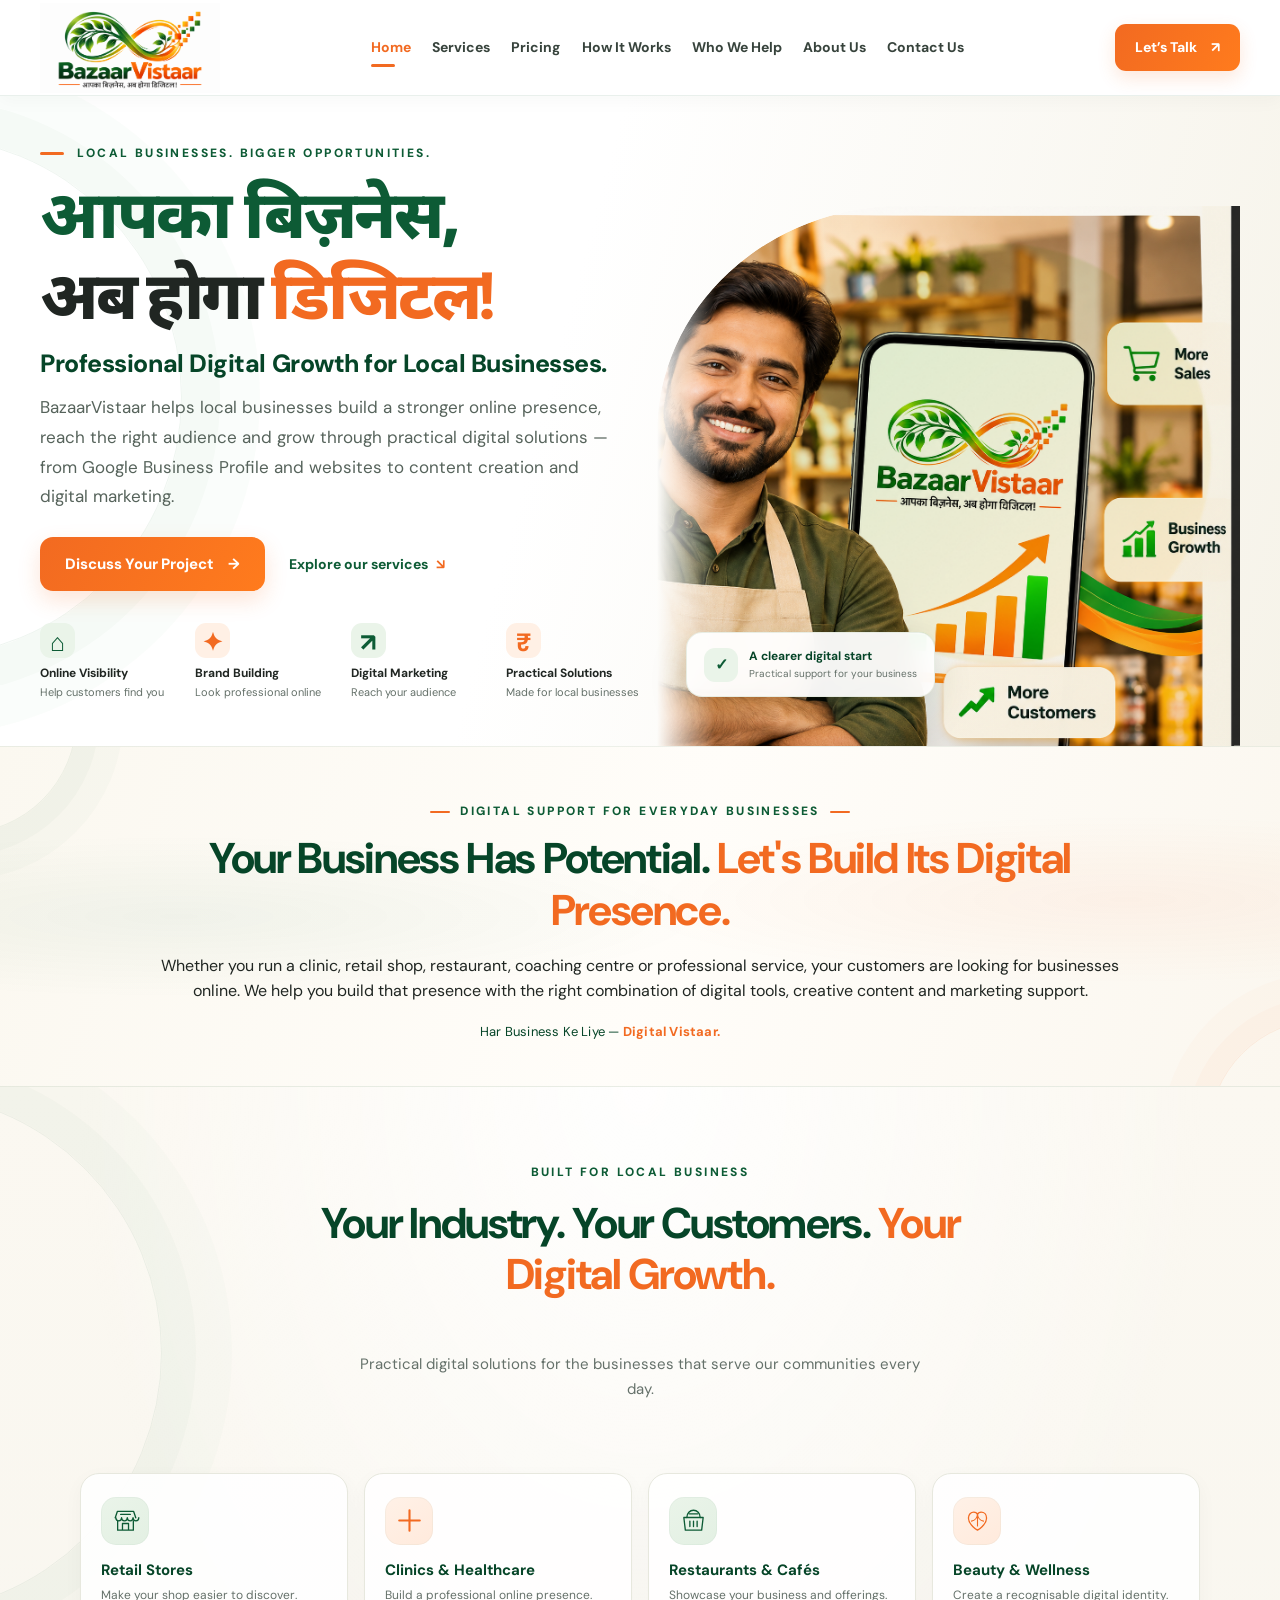
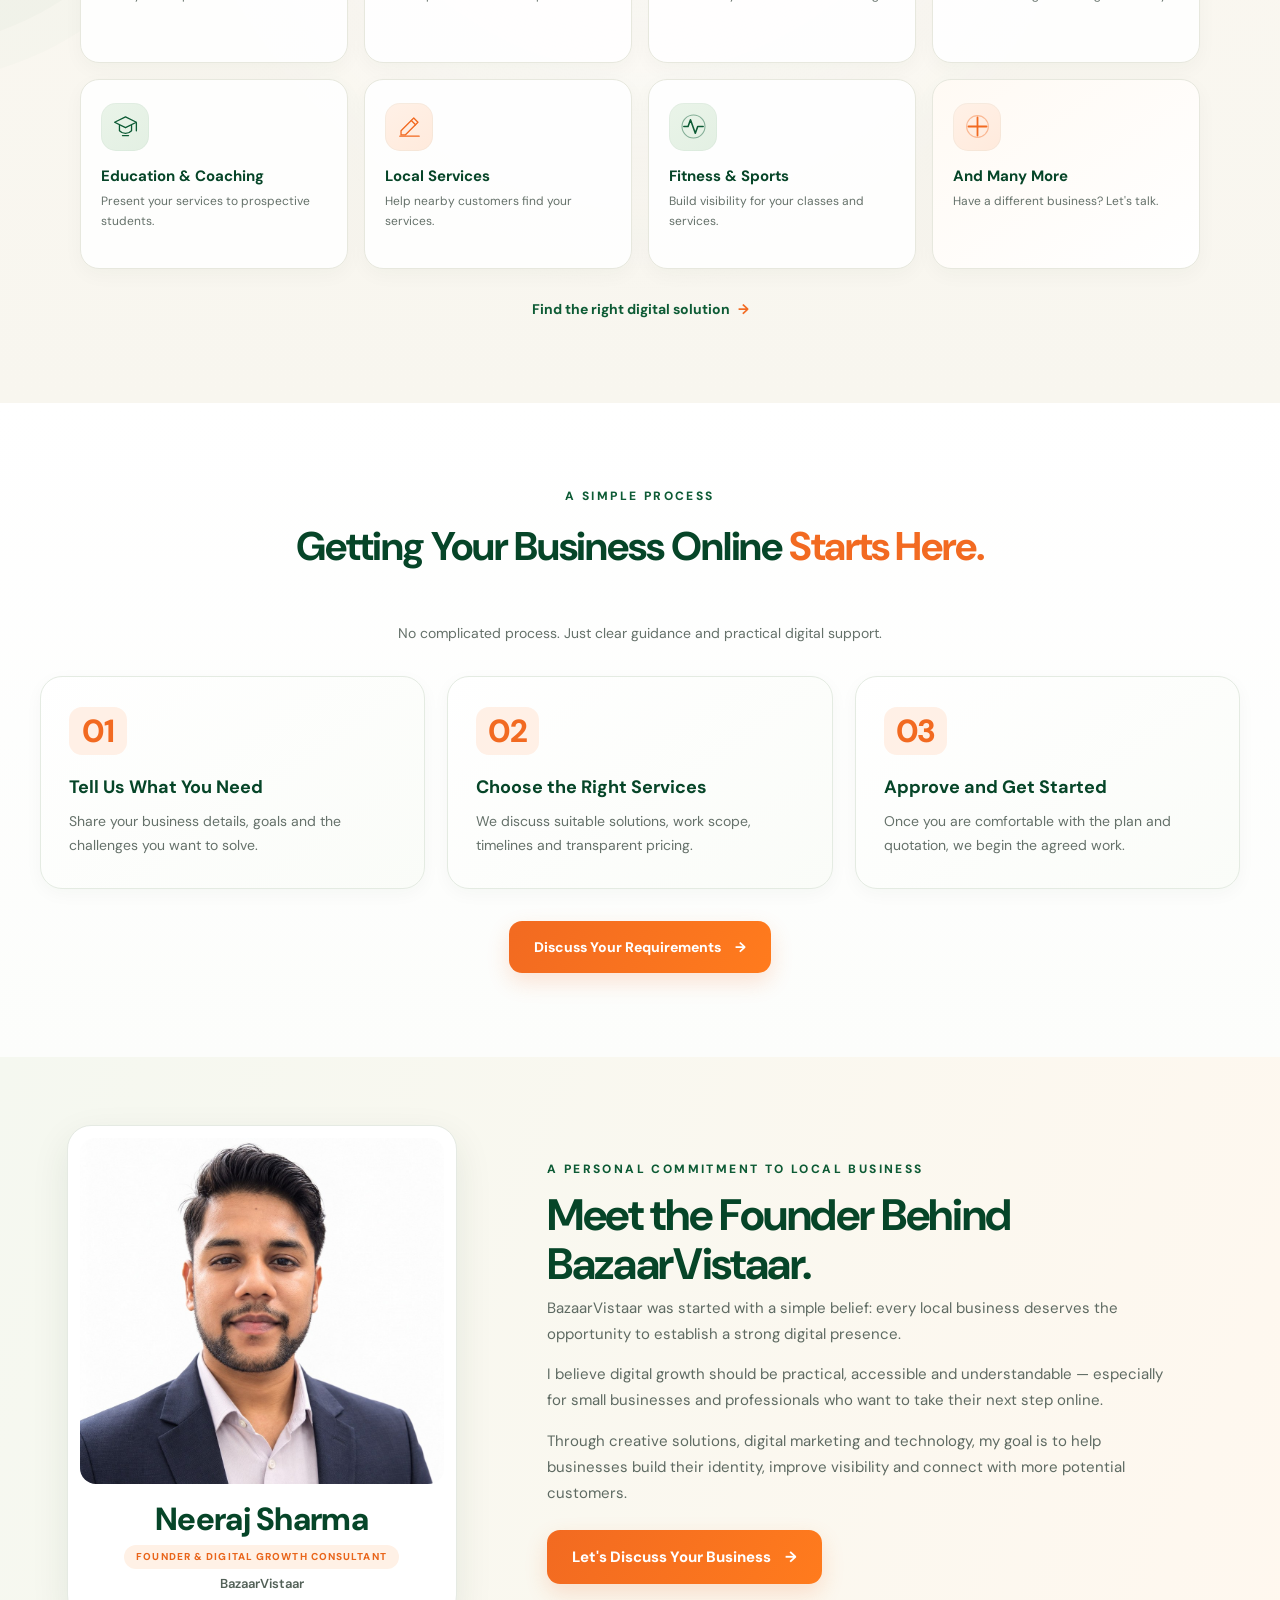
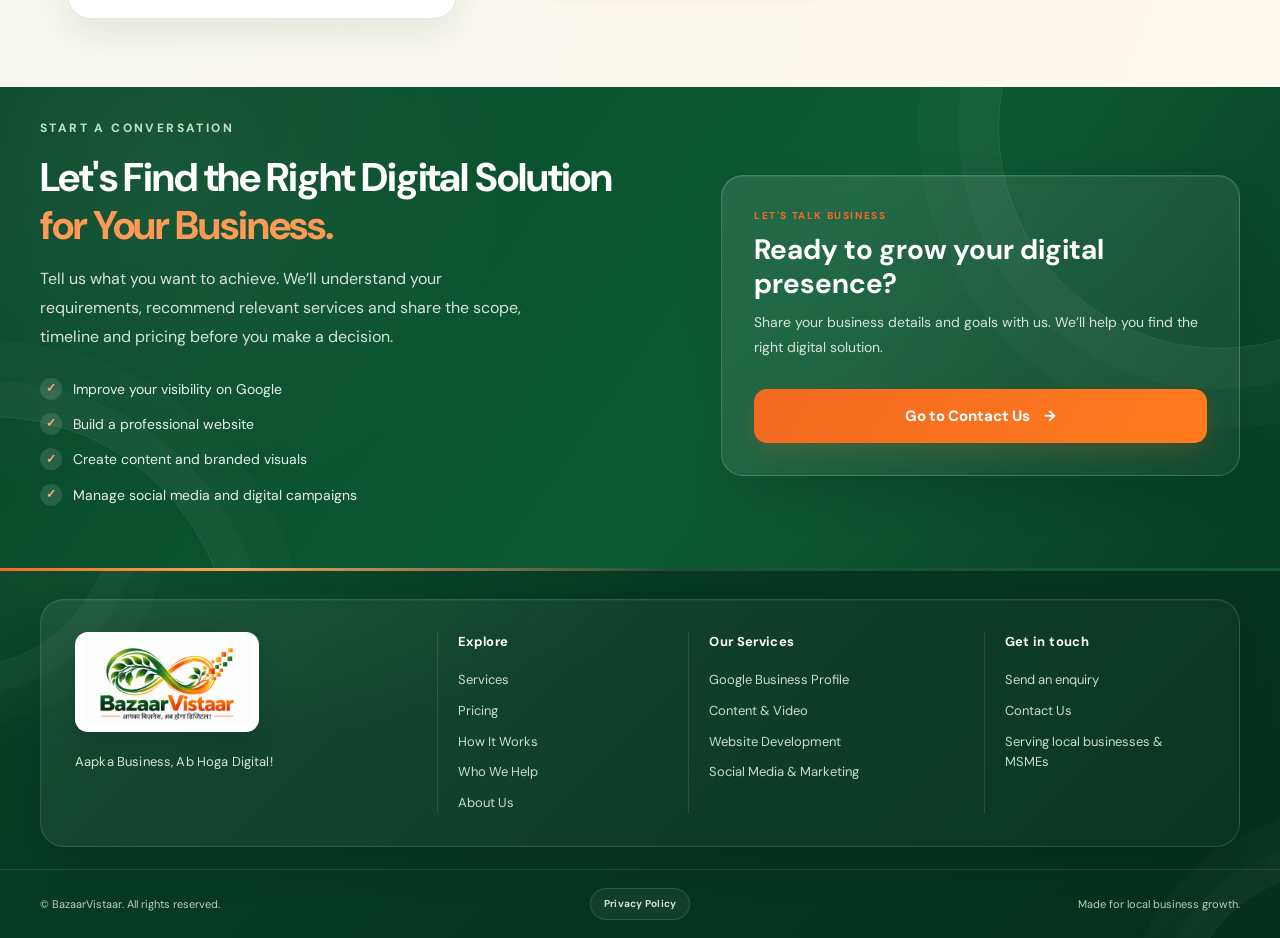
==== commit 3b62eddc: "Remove repeated founder title from biography section" ====
--- a/index.html
+++ b/index.html
@@ -153,7 +153,7 @@
         <div class="about-copy founder-copy">
           <p class="eyebrow">A PERSONAL COMMITMENT TO LOCAL BUSINESS</p>
           <h2 class="founder-heading">Meet the Founder Behind BazaarVistaar.</h2>
-          <p class="founder-title">Neeraj Sharma · Founder &amp; Digital Growth Consultant</p>
+          
           <p>BazaarVistaar was started with a simple belief: every local business deserves the opportunity to establish a strong digital presence.</p>
           <p>I believe digital growth should be practical, accessible and understandable — especially for small businesses and professionals who want to take their next step online.</p>
           <p>Through creative solutions, digital marketing and technology, my goal is to help businesses build their identity, improve visibility and connect with more potential customers.</p>
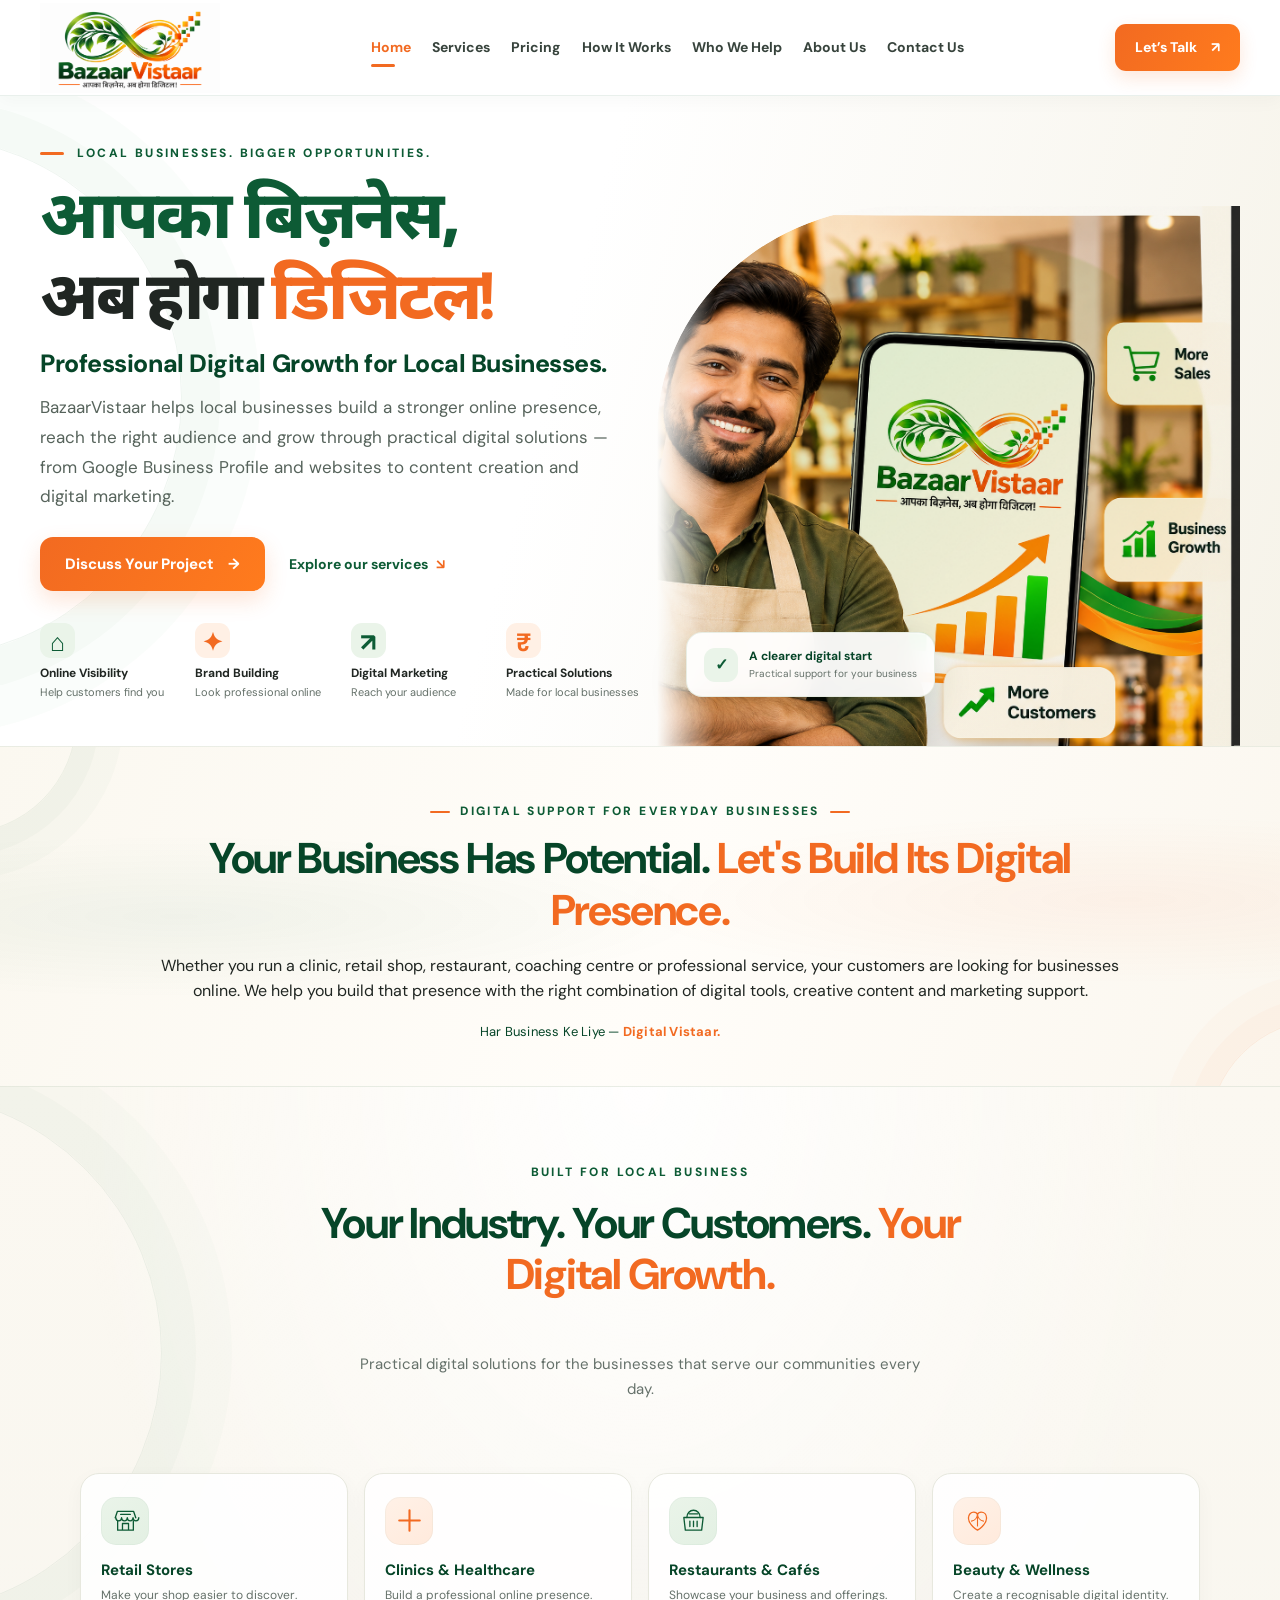
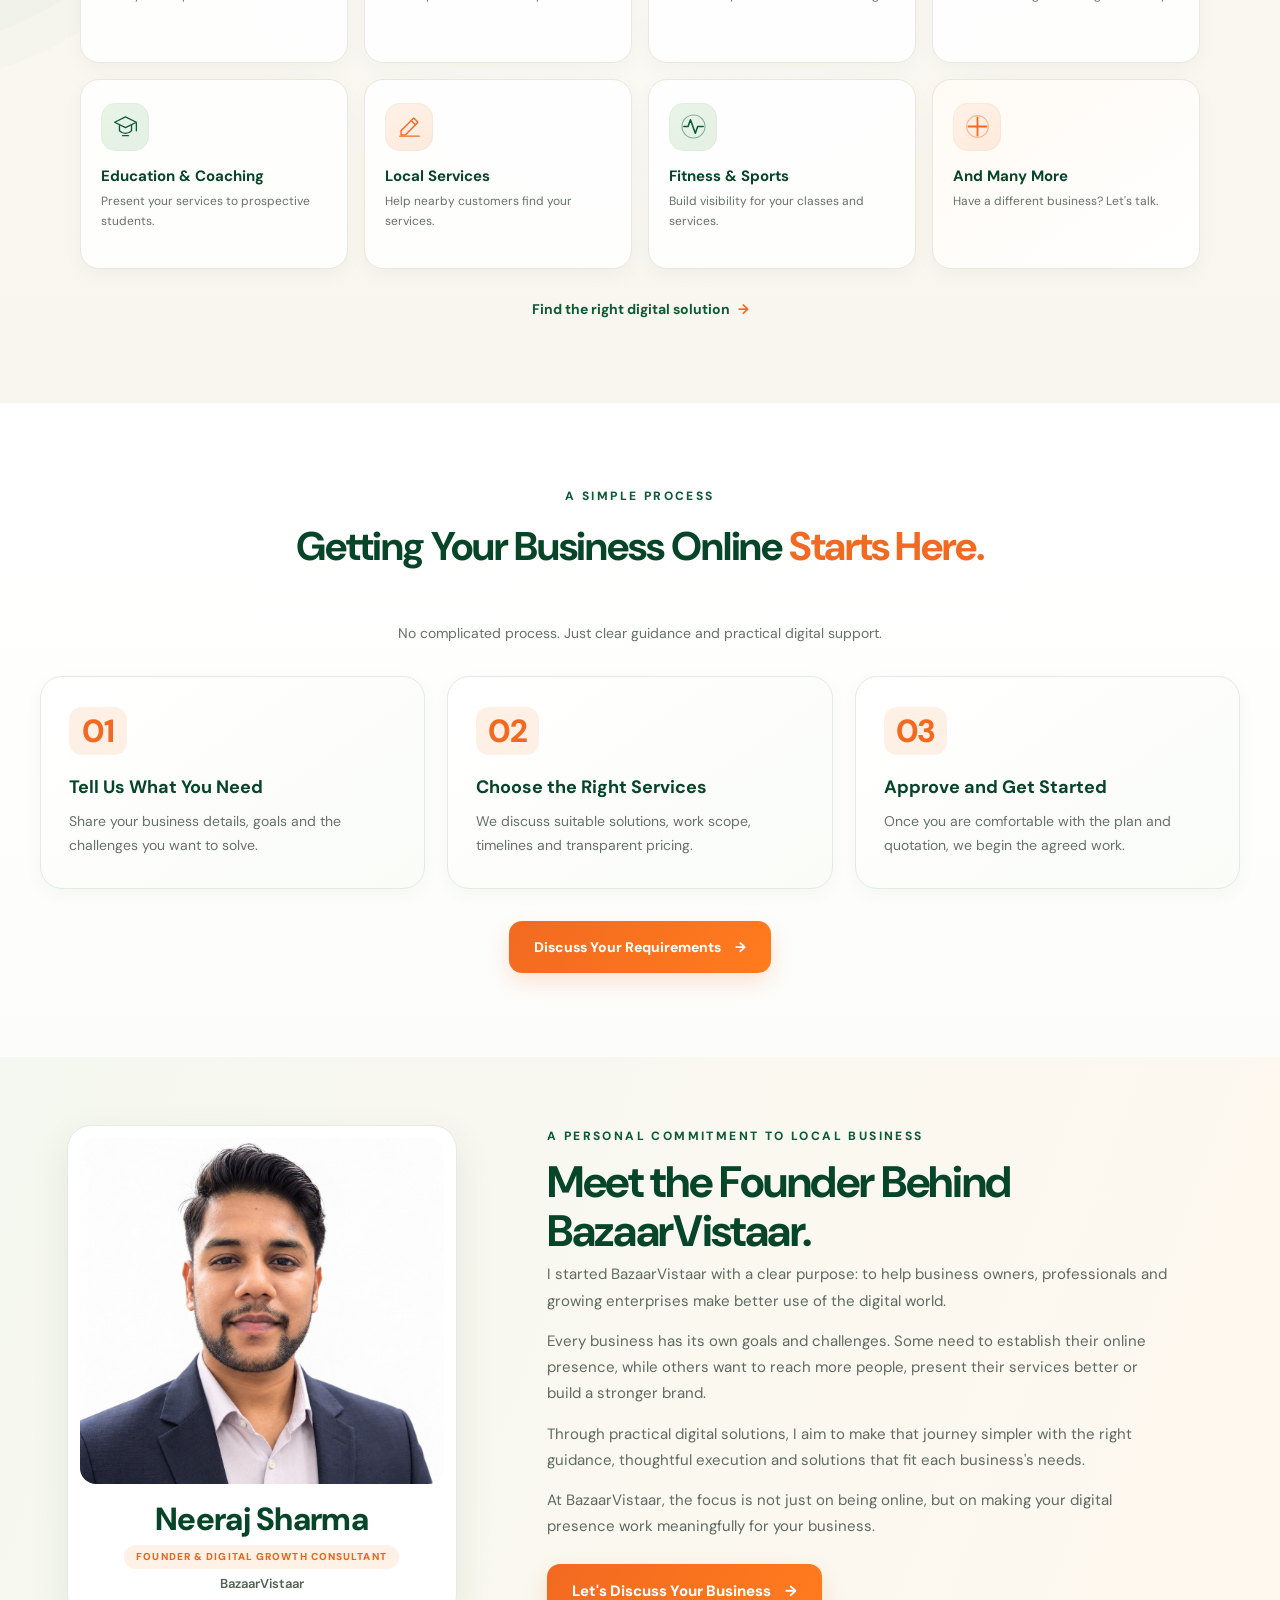
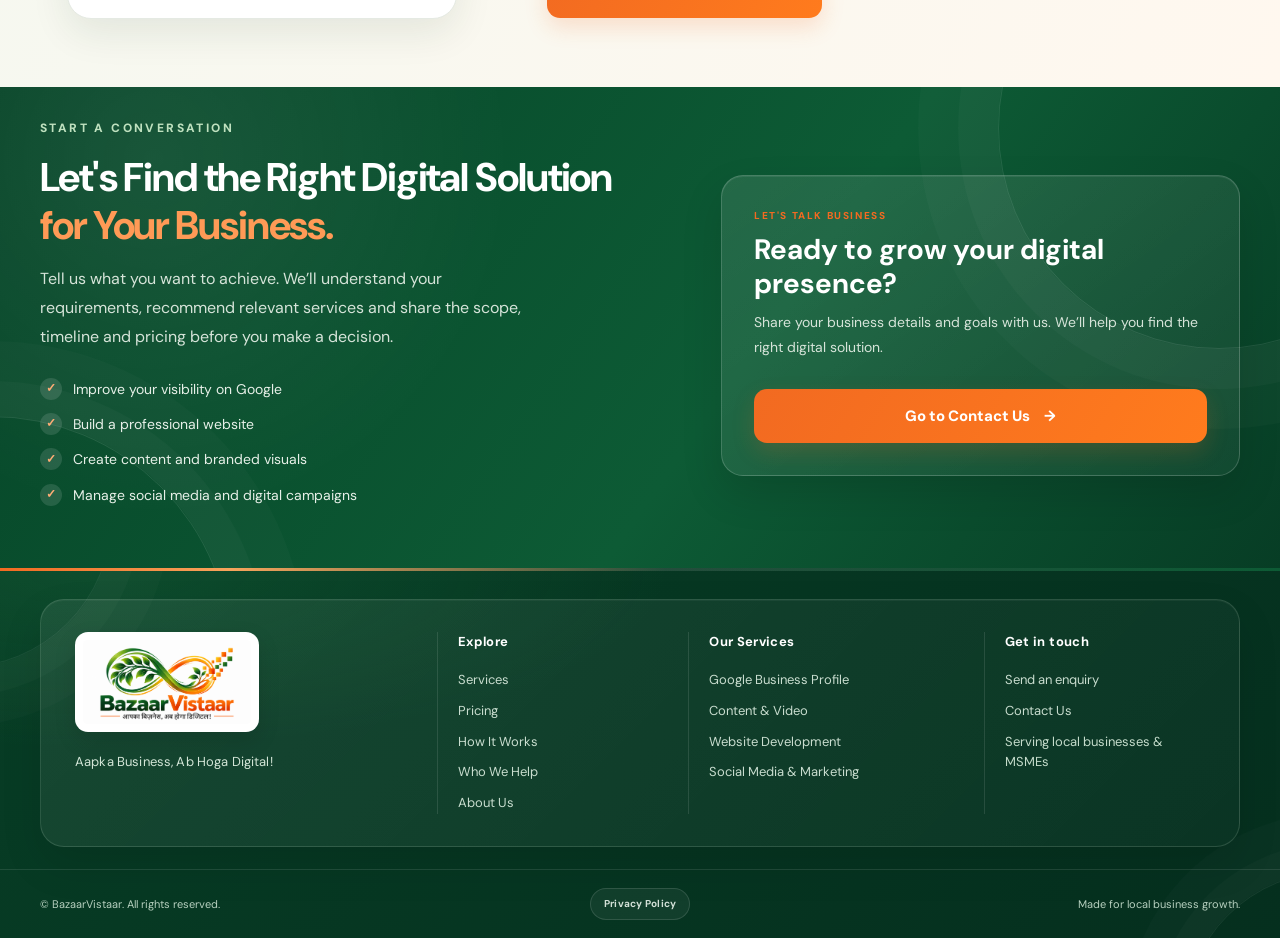
==== commit 155da0dc: "Refine founder introduction and BazaarVistaar positioning" ====
--- a/index.html
+++ b/index.html
@@ -154,9 +154,10 @@
           <p class="eyebrow">A PERSONAL COMMITMENT TO LOCAL BUSINESS</p>
           <h2 class="founder-heading">Meet the Founder Behind BazaarVistaar.</h2>
           
-          <p>BazaarVistaar was started with a simple belief: every local business deserves the opportunity to establish a strong digital presence.</p>
-          <p>I believe digital growth should be practical, accessible and understandable — especially for small businesses and professionals who want to take their next step online.</p>
-          <p>Through creative solutions, digital marketing and technology, my goal is to help businesses build their identity, improve visibility and connect with more potential customers.</p>
+          <p>I started BazaarVistaar with a clear purpose: to help business owners, professionals and growing enterprises make better use of the digital world.</p>
+          <p>Every business has its own goals and challenges. Some need to establish their online presence, while others want to reach more people, present their services better or build a stronger brand.</p>
+          <p>Through practical digital solutions, I aim to make that journey simpler with the right guidance, thoughtful execution and solutions that fit each business's needs.</p>
+          <p>At BazaarVistaar, the focus is not just on being online, but on making your digital presence work meaningfully for your business.</p>
           <a class="btn" href="#contact">Let's Discuss Your Business <span>→</span></a>
         </div>
       </div>
